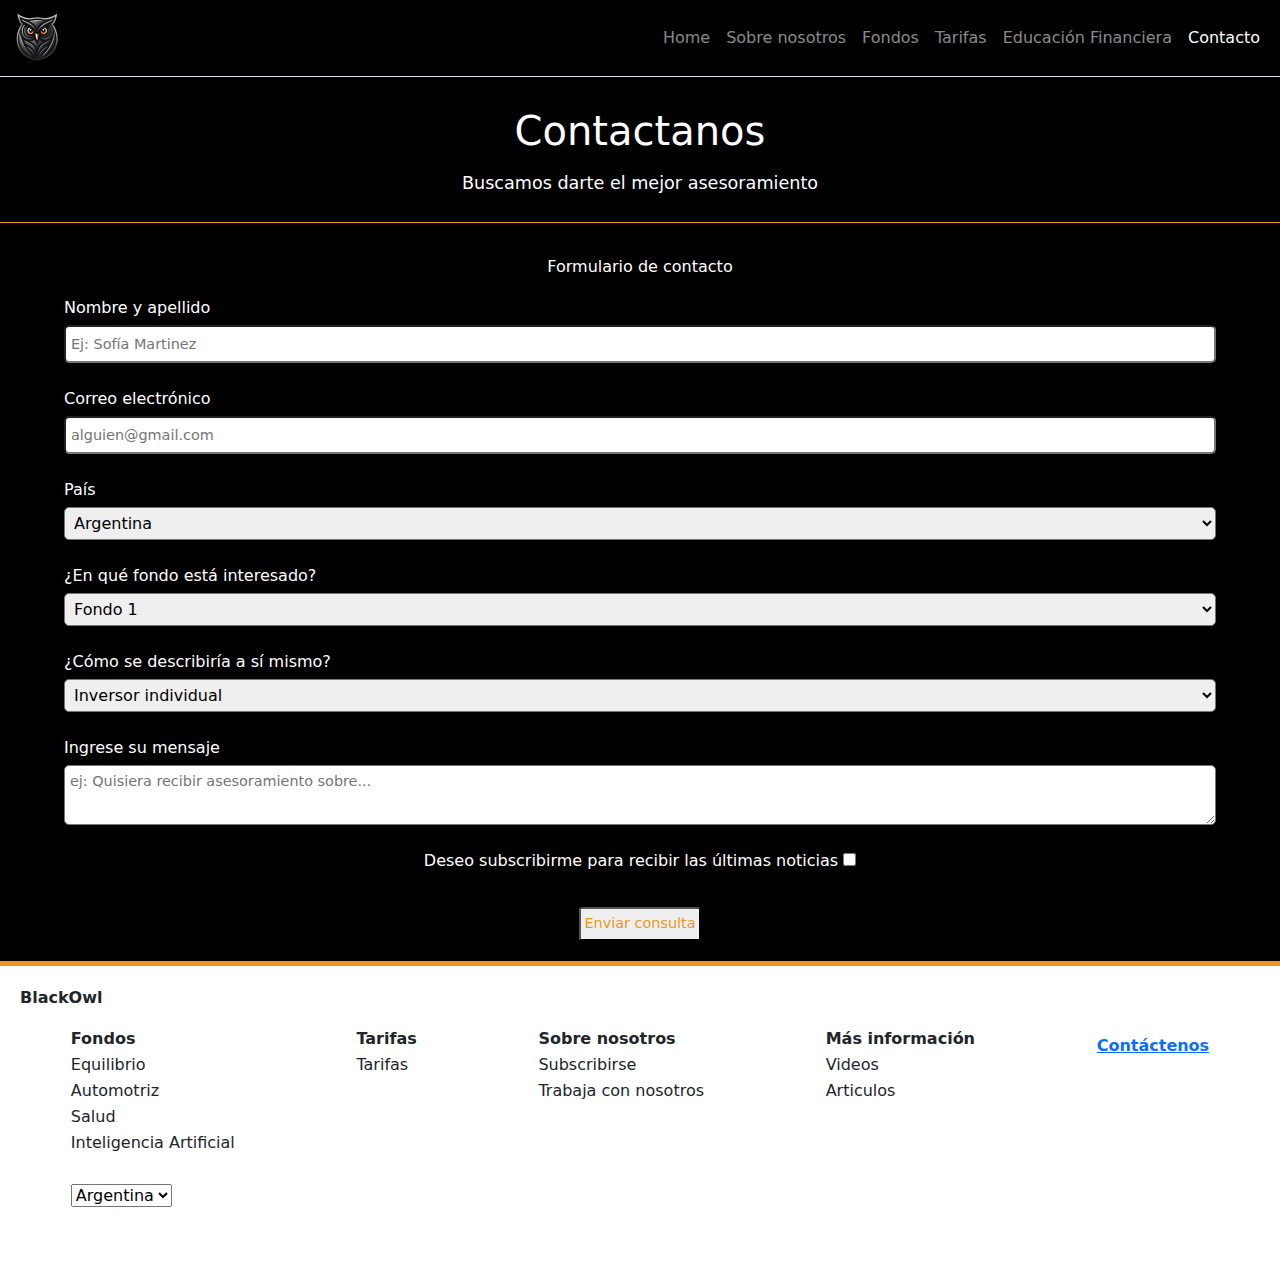
==== pages/contacto.html @ ba155df2 "arreglos en el footer" ====
<!DOCTYPE html>
<html lang="en">

<head>
    <meta charset="UTF-8">
    <meta name="viewport" content="width=device-width, initial-scale=1.0">
    <link href="https://cdn.jsdelivr.net/npm/bootstrap@5.3.3/dist/css/bootstrap.min.css" rel="stylesheet"
        integrity="sha384-QWTKZyjpPEjISv5WaRU9OFeRpok6YctnYmDr5pNlyT2bRjXh0JMhjY6hW+ALEwIH" crossorigin="anonymous">
    <link rel="stylesheet" href="../css/styles.css">
    <title>contacto</title>
</head>

<body>
    <header>
        <!-- <p>logo</p> 
        <nav>
            <ul>
                <li><a href="../index.html"class="navegador">Home </a> </li>
                <li><a href="./sobrenosotros.html"class="navegador">Sobre nosotros</a></li>
                <li><a href="./fondos.html"class="navegador">Fondos</a></li>
                <li><a href="./tarifas.html"class="navegador">Tarifas</a></li>
                <li><a href="./educacion.html"class="navegador">Educación financiera</a></li>
                <li><a href="./contacto.html"class="navegador">Contacto</a></li>
            </ul>
        </nav>-->
        <header class="navbar navbar-expand-lg navbar-dark border-bottom">
            <div class="container-fluid">
                <a class="navbar-brand" href="#">
                    <img src="../images/logo.png" alt="" class="w-50">
                </a>
                <button class="navbar-toggler" type="button" data-bs-toggle="collapse"
                    data-bs-target="#navbarNavAltMarkup" aria-controls="navbarNavAltMarkup" aria-expanded="false"
                    aria-label="Toggle navigation">
                    <span class="navbar-toggler-icon"></span>
                </button>
                <div class="collapse navbar-collapse justify-content-end" id="navbarNavAltMarkup">
                    <div class="navbar-nav">
                        <a class="nav-link" aria-current="page" href="../index.html">Home</a>
                        <a class="nav-link" href="./sobrenosotros.html">Sobre nosotros</a>
                        <a class="nav-link" href="./fondos.html">Fondos</a>
                        <a class="nav-link" href="./tarifas.html">Tarifas</a>
                        <a class="nav-link" href="./educacion.html">Educación Financiera</a>
                        <a class="nav-link active" href="./contacto.html">Contacto</a>
                    </div>
                </div>
            </div>
            </nav>
        </header>

        <main class="Home">
            <div class="tituloscontacto">
                <h1>Contactanos</h1>
                <h2>Buscamos darte el mejor asesoramiento</h2>
            </div>

            <br>

            <h4>Formulario de contacto</h4>
            <form action="" class="Contactanos">
                <div>
                    <label for="nombre">Nombre y apellido</label>
                    <input class="formulariocontacto" type="text" id="nombre" placeholder="Ej: Sofía Martinez">
                </div>
                <br>
                <div>
                    <label for="correo">Correo electrónico</label>
                    <input class="formulariocontacto" type="email" id="correo" placeholder="alguien@gmail.com">
                </div>
                <br>
                <div>
                    <label for="País">País</label>
                    <select class="formulariocontacto" name="" id="">
                        <option value="Argentina">Argentina</option>
                        <option value="Uruguay">Uruguay</option>
                        <option value="Perú">Perú</option>
                        <option value="Chile">Chile</option>
                        <option value="Brasil">Brasil</option>
                    </select>
                </div>
                <br>
                <div>
                    <label for="fondo">¿En qué fondo está interesado?</label>
                    <select class="formulariocontacto" name="" id="">
                        <option value="fondo1">Fondo 1</option>
                        <option value="fondo2">Fondo 2</option>
                        <option value="fondo3">Fondo 3</option>
                        <option value="fondo4">Fondo 4</option>
                    </select>
                </div>
                <br>
                <div>
                    <label for="descripcion">¿Cómo se describiría a sí mismo?</label>
                    <select class="formulariocontacto" name="" id="">
                        <option value="">Inversor individual</option>
                        <option value="">Inversor institucional</option>
                    </select>
                </div>
                <br>
                <div>
                    <label for="mensaje">Ingrese su mensaje</label>
                    <textarea class="formulariocontacto" name="" id=""
                        placeholder="ej: Quisiera recibir asesoramiento sobre..."></textarea>
                </div>
                <br>
                <div>
                    <label for="Subscribirse">Deseo subscribirme para recibir las últimas noticias</label>
                    <input type="checkbox" name="" id="">
                </div>
                <br>
                <div class="botoncontacto">
                    <button class="boton p-1">Enviar consulta</button>
                </div>
            </form>

        </main>

        <footer>

            <strong>BlackOwl</strong>

            <br>
            <br>

            <div class="footerdiv">
                <div class="fondosfooter">
                    <p><strong>Fondos</strong></p>
                    <p>Equilibrio</p>
                    <p>Automotriz</p>
                    <p>Salud</p>
                    <p>Inteligencia Artificial</p>
                </div>
                <br>

                <div class="tarifasfooter">
                    <p><strong>Tarifas</strong></p>
                    <p>Tarifas</p>
                </div>
                <br>

                <div class="aboutus">
                    <p><strong>Sobre nosotros</strong></p>
                    <p>Subscribirse</p>
                    <p>Trabaja con nosotros</p>
                </div>
                <br>

                <div class="info">
                    <p><strong>Más información</strong></p>
                    <p>Videos</p>
                    <p>Articulos</p>
                </div>

                <div class="contact">
                    <strong><a href="./contacto.html">Contáctenos</a></strong>
                </div>
                <br>

                <div class="paises">
                    <select name="paises" id="">
                        <option value="Argentina">Argentina</option>
                        <option value="Uruguay">Uruguay</option>
                        <option value="Perú">Perú</option>
                        <option value="Chile">Chile</option>
                        <option value="Brasil">Brasil</option>
                    </select>
                </div>

            </div>


        </footer>

        <script src="https://cdn.jsdelivr.net/npm/bootstrap@5.3.3/dist/js/bootstrap.bundle.min.js"
            integrity="sha384-YvpcrYf0tY3lHB60NNkmXc5s9fDVZLESaAA55NDzOxhy9GkcIdslK1eN7N6jIeHz"
            crossorigin="anonymous"></script>
</body>

</html>
---- css/styles.css ----
/* 
selector{
propiedad: valor;

}
*/
* {
    margin: 0;
    padding: 0;
    box-sizing: border-box;
}


.navbar {
    background-color: black;
}

main.Home {
    background-color: black;
    color: white;
}

.conteinerprincipal {
    display: flex;
    flex-direction: column-reverse;
    align-items: center;
}

.hometitulo {
    font-size: 3rem;
    text-align: center;
}

.conteinerprincipal .titulos h2 {
    font-size: 2rem;
    text-align: center;
}

.imagenprincipal {
    width: 100vw;
    height: 50vw;
    padding: 10px;
}

.textohome {

    display: flex;
    flex-direction: column;
    align-items: center;
    gap: 20px;
}

.invertir {
    width: 80%;
    height: 100%;
    padding: 40px;
    box-shadow: 0px 0px 10px gray;
    cursor: pointer;
    transition: all 0.3s ease-in-out;
}

.invertir:hover {
    transform: scale(1.1);
    box-shadow: 0px 0px 15px gray;
}

.textohome {
    display: flex;
    flex-direction: column;
    align-items: center;
    gap: 20px;
}

.textohome .invertir p {
    text-align: justify;
    font-size: 0.8rem;
}
h1{
    text-align: center;
    padding: 10px;
}

h2 {
    font-size: 0.8rem;
    text-align: center;
}


.equipohome {
    width: 100vw;
    padding: 20px;
}

.nosotrosHome {
    border-bottom: 1px solid #EC9720;
    padding: 20px;
    display: flex;
    flex-direction: column;
    align-items: center;
}

.nosotrosHome p {
    text-align: justify;
    font-size: 0.8rem;
    margin: 20px;
}

.boton {
    color: #EC9720;
    font-size: 0.8rem;
    border-radius: 5%;
}

.Home h3 {
    font-size: 1rem;
    text-align: center;
}

.img1 {
    width: 20vw;
    height: 15vw;
}

span {
    color: #EC9720;
}

.visionymision h3 {
    text-align: start;
    margin: 10px;
    padding: 5px;
}

.visionymision p {
    text-align: justify;
    margin: 15px;
    font-size: 0.8rem;
}

footer {
    padding: 20px;
    border-top: 5px solid #EC9720;
    text-align: center;
}

.footerdiv div p {
    line-height: 10px;
    text-align: center;
}

.quienessomos .imgteam {
    width: 100vw;
    height: 60vw;
}

.quienessomos p {
    padding: 20px;
    text-align: justify;
    font-size: 0.8rem;
}

section .quehacemos {
    display: flex;
    flex-direction: column;
    gap: 30px;
    margin: 20px;
}

section .quehacemos div {
    padding: 5px;
    display: flex;
    flex-direction: column;
    align-items: center;
    box-shadow: 0px 0px 10px gray;
    cursor: pointer;
    transition: all 0.3s ease-in-out;
}

section .quehacemos div:hover {
    transform: scale(1.1);
    box-shadow: 0px 0px 12px gray;
}

section .quehacemos p {
    font-size: 0.8rem;
    padding: 10px;
    text-align: justify;
}

.integrantesequipo {
    gap: 20px;
}

.integrantesequipo .equipo {
    width: 30vw;
    height: 30vw;
}

.integrantesequipo div {
    display: flex;
    flex-direction: column;
    align-items: center;
    padding: 20px;
    border-bottom: 0.5px solid #EC9720;
}

.integrantesequipo div p {
    font-size: 0.8rem;
    text-align: justify;
}

form{
    padding: 10px;
}

label{
    font-size: 0.8rem;
}
::placeholder{
    font-size: 0.8rem;
}
.formulariocontacto{
    display: flex;
    flex-direction: column;
    padding: 5px;
    border-radius: 5px;
    width: 90vw;
    margin-top: 5px;
}
.botoncontacto{
    display: flex;
    justify-content: center;
    padding: 10px;
}
h4{
    font-size: 0.9rem;
    margin: 10px;
}
.tituloscontacto{
    border-bottom:1px solid #EC9720;
    padding: 20px;
}


@media(min-width: 320px) {
    footer {
        padding: 20px;
        border-top: 5px solid #EC9720;
        text-align: start;
    }

    .footerdiv div p {
        line-height: 10px;
        text-align: start;
    }

    footer .footerdiv {
        display: grid;
        grid-template-areas: "fondos tarifas"
            "nosotros informacion"
            "contacto contacto"
            "paises paises";
        gap: 10px;
    }

    .fondosfooter {
        grid-area: fondos;
    }

    .tarifasfooter {
        grid-area: tarifas;
    }

    .aboutus {
        grid-area: nosotros;
    }

    .info {
        grid-area: informacion;
    }

    .contact {
        grid-area: contacto;
    }

    .paises {
        grid-area: paises;
    }
}

@media(min-width: 480px) {

    .hometitulo {
        font-size: 2.2rem;
        margin: 15px;
        text-align: left;
    }

    .conteinerprincipal .titulos h2 {
        font-size: 1.5rem;
        margin: 15px;
        text-align: left;
    }

    .imagenprincipal {
        width: 50vw;
        height: 25vw;
    }

    .conteinerprincipal {
        display: flex;
        flex-direction: row;
        justify-content: space-between;
    }

    .nosotrosHome {
        padding: 20px;
    }

    .equipohome {
        width: 100vw;
        height: 60vw;
    }

    .nosotrosHome p {
        text-align: justify;
        font-size: 0.8rem;
    }

    .boton {
        color: #EC9720;
        font-size: 0.8rem;
    }
    
    
    label{
        font-size: 0.9rem;
    }
    ::placeholder{
        font-size: 0.9rem;
    }
    
    h4{
        font-size: 1rem;
        margin: 10px;
    }
    .tituloscontacto h2{
        font-size: 1rem;
    }
}

@media(min-width:768px) {
    .hometitulo {
        font-size: 3rem;
        margin: 10px;
        text-align: left;
    }

    .conteinerprincipal .titulos h2 {
        font-size: 2rem;
        margin: 10px;
        text-align: left;
    }

    .imagenprincipal {
        width: 60vw;
        height: 30vw;
    }

    .conteinerprincipal {
        display: flex;
        flex-direction: row;
        justify-content: space-between;
    }

    .invertir {
        width: 40%;
        height: 100%;
        padding: 40px;
        box-shadow: 0px 0px 10px gray;
        cursor: pointer;
        transition: all 0.3s ease-in-out;
    }

    .invertir:hover {
        transform: scale(1.1);
        box-shadow: 0px 0px 15px gray;
    }

    .textohome {
        display: flex;
        flex-direction: row;
        justify-content: center;
        gap: 20px;
    }

    .Home h3 {
        font-size: 1rem;
        text-align: center;
    }

    .nosotrosHome {
        display: grid;
        grid-template-areas: "foto texto "
            "foto  texto "
            " foto  boton";
    }

    .equipohome {
        width: 45vw;
        height: 30vw;
        grid-area: foto;
    }

    .nosotrosHome p {
        text-align: justify;
        font-size: 1rem;
        grid-area: texto;
    }

    .boton {
        color: #EC9720;
        font-size: 1rem;
        grid-area: boton;
    }

    .visionymision {
        display: flex;
        gap: 10px;
        margin: 10px;
    }

    .visionymision h3 {
        text-align: start;
        margin: 10px;
        padding: 5px;
    }

    .visionymision p {
        text-align: justify;
        margin: 15px;
        font-size: 1rem;
    }
    
    footer {
        padding: 20px;
        border-top: 5px solid #EC9720;
        text-align: start;
    }

    .footerdiv div p {
        line-height: 10px;
        text-align: start;
    }

    footer .footerdiv {
        display: grid;
        grid-template-areas: "fondos tarifas nosotros"
            "informacion contacto paises";
        gap: 20px;
    }

    .fondosfooter {
        grid-area: fondos;
    }

    .tarifasfooter {
        grid-area: tarifas;
    }

    .aboutus {
        grid-area: nosotros;
    }

    .info {
        grid-area: informacion;
    }

    .contact {
        grid-area: contacto;
    }

    .paises {
        grid-area: paises;
    }

    .quienessomos p {
        padding: 20px;
        text-align: justify;
        font-size: 1rem;
    }

    section .quehacemos {
        display: flex;
        flex-direction: column;
        gap: 30px;
        margin: 60px;
    }

    section .quehacemos div {
        padding: 5px;
        display: flex;
        flex-direction: column;
        align-items: center;
        box-shadow: 0px 0px 10px gray;
        cursor: pointer;
        transition: all 0.3s ease-in-out;
    }

    section .quehacemos div:hover {
        transform: scale(1.1);
        box-shadow: 0px 0px 12px gray;
    }

    h2 {
        font-size: 1.2rem;
    }

    section .quehacemos p {
        font-size: 1rem;
        padding: 10px;
        text-align: justify;
    }

    .integrantesequipo {
        display: grid;
        grid-template-areas: "bloque1 bloque2"
            "bloque3 bloque4";
        gap: 20px;
    }

    .integrante1 {
        grid-area: bloque1;
    }

    .integrante2 {
        grid-area: bloque2;
    }

    .integrante3 {
        grid-area: bloque3;
    }

    .integrante4 {
        grid-area: bloque4;
    }

    .integrantesequipo .equipo {
        width: 15vw;
        height: 15vw;
    }

    .integrantesequipo div {
        display: flex;
        flex-direction: column;
        align-items: center;
        padding: 20px;
        border-bottom: 0.0px solid black;
    }

    .integrantesequipo div p {
        font-size: 1rem;
        text-align: justify;
    }

    
    label{
        font-size: 1rem;
    }
    h4{
        font-size:1rem;
        margin: 10px;
        text-align: center;
    }
    .tituloscontacto{
        border-bottom:1px solid #EC9720;
        padding: 20px;
    }
    .tituloscontacto h2{
        font-size: 1.1rem;
    }
    .Contactanos{
        display: flex;
        flex-direction: column;
        align-items: center;
    }
}

@media(min-width:1040px) {
    .hometitulo {
        font-size: 4.5rem;
        margin: 10px;
        text-align: left;
    }

    .conteinerprincipal .titulos h2 {
        font-size: 2.5rem;
        margin: 10px;
        text-align: left;
    }

    .imagenprincipal {
        width: 60vw;
        height: 35vw;
    }

    .conteinerprincipal {
        display: flex;
        flex-direction: row;
        justify-content: space-between;
    }

    .Home h3 {
        font-size: 1.3rem;
        text-align: center;
    }

    .textohome .invertir p {
        font-size: 1rem;
    }

    .nosotrosHome {
        display: grid;
        grid-template-areas: "foto texto "
            "foto  texto "
            " foto  boton";
    }

    .equipohome {
        width: 40vw;
        height: 28vw;
        grid-area: foto;
    }

    .nosotrosHome p {
        text-align: justify;
        font-size: 1rem;
        grid-area: texto;
    }

    .boton {
        color: #EC9720;
        font-size: 0.9rem;
        grid-area: boton;
    }

    .visionymision {
        display: flex;
        gap: 20x;
        margin: 10px;
    }

    .visionymision h3 {
        text-align: start;
        margin: 10px;
        padding: 5px;
    }

    .visionymision p {
        text-align: justify;
        margin: 15px;
        font-size: 1rem;
    }

    footer {
        padding: 20px;
        border-top: 5px solid #EC9720;
        text-align: start;
    }

    .footerdiv div p {
        line-height: 10px;
        text-align: start;
    }

    footer .footerdiv {
        display: grid;
        grid-template-areas: "fondos tarifas nosotros informacion contacto"
            "paises paises paises paises paises";
        justify-content: space-around;
    }

    .fondosfooter {
        grid-area: fondos;
    }

    .tarifasfooter {
        grid-area: tarifas;
    }

    .aboutus {
        grid-area: nosotros;
    }

    .info {
        grid-area: informacion;
    }

    .contact {
        grid-area: contacto;
    }

    .paises {
        grid-area: paises;
    }

    section .quehacemos {
        display: flex;
        flex-direction: row;
    }

    section .quehacemos div {
        padding: 30px;
        margin: 40px;
        box-shadow: 0px 0px 10px gray;
        cursor: pointer;
        transition: all 0.3s ease-in-out;
    }

    h2 {
        font-size: 1.5rem;
    }

    section .quehacemos div:hover {
        transform: scale(1.1);
        box-shadow: 0px 0px 12px gray;
    }

    section .quehacemos p {
        text-align: justify;
    }

    section .integrantesequipo {
        display: flex;
        justify-content: center;
    }

    section .integrantesequipo div {
        padding: 15px;
        display: flex;
        flex-direction: column;
        align-items: center;
    }

    .integrantesequipo .equipo {
        width: 10vw;
        height: 10vw;
    }

    section .integrantesequipo strong {
        padding: 20px;
        font-size: 0.7rem;
    }

    section .integrantesequipo p {
        text-align: justify;
        font-size: 0.8rem;
    }
    }

@media(min-width:1400px) {
    .hometitulo {
        font-size: 6rem;
        margin: 10px;
        text-align: left;
    }

    .conteinerprincipal .titulos h2 {
        font-size: 2.5rem;
        margin: 15px;
        text-align: left;
    }

    .imagenprincipal {
        width: 60vw;
        height: 35vw;
    }

    .conteinerprincipal {
        display: flex;
        flex-direction: row;
        justify-content: space-between;
    }

    .textohome .invertir p {
        font-size: 1.2rem;
    }

    .nosotrosHome {
        padding: 20px;
        display: grid;
        grid-template-areas: "foto texto "
            "foto  texto "
            " foto  boton";
    }

    strong span {
        font-size: 1.3rem;
    }

    .equipohome {
        width: 40vw;
        height: 25vw;
        grid-area: foto;
    }

    .nosotrosHome p {
        text-align: justify;
        font-size: 1.2rem;
        grid-area: texto;
    }

    .boton {
        color: #EC9720;
        font-size: 1.2rem;
        grid-area: boton;
    }

    .visionymision {
        display: flex;
        gap: 20x;
        margin: 10px;
    }

    .visionymision h3 {
        text-align: start;
        margin: 10px;
        padding: 5px;
    }

    .visionymision p {
        text-align: justify;
        margin: 15px;
        font-size: 1.2rem;
    }
}

.slider {
    height: 75vw;
    height: auto;
    margin: auto;
    overflow: hidden;
}

.imagenesfondos {
    display: flex;
    justify-content: center;
    gap: 20px;
    padding: 50px;
    animation: scroll 5s linear infinite;
}

@keyframes scroll {
    0% {

        transform: translateX(0);
    }

    100% {

        transform: translateX(-250px);
    }
}


em {
    font-size: 150px;
}




section .informacion {
    padding: 50px;
    gap: 10px;
    display: flex;
    justify-content: center;


}

section .informacion div {
    flex-direction: column;
    align-items: center;
    border-bottom: 1px solid gray;
    border-right: 1px solid gray;
    border-left: 1px solid gray;
    cursor: pointer;
    transition: all 0.3s ease-in-out;
}

section .informacion div:hover {
    transform: scale(1.1);
}

section .informacion div p {
    padding: 20px;
    text-align: center;
}

.video {
    padding: 50px;
    cursor: pointer;
    transition: all 0.3s ease-in-out;
}

.video:hover {
    transform: scale(1.1);

}
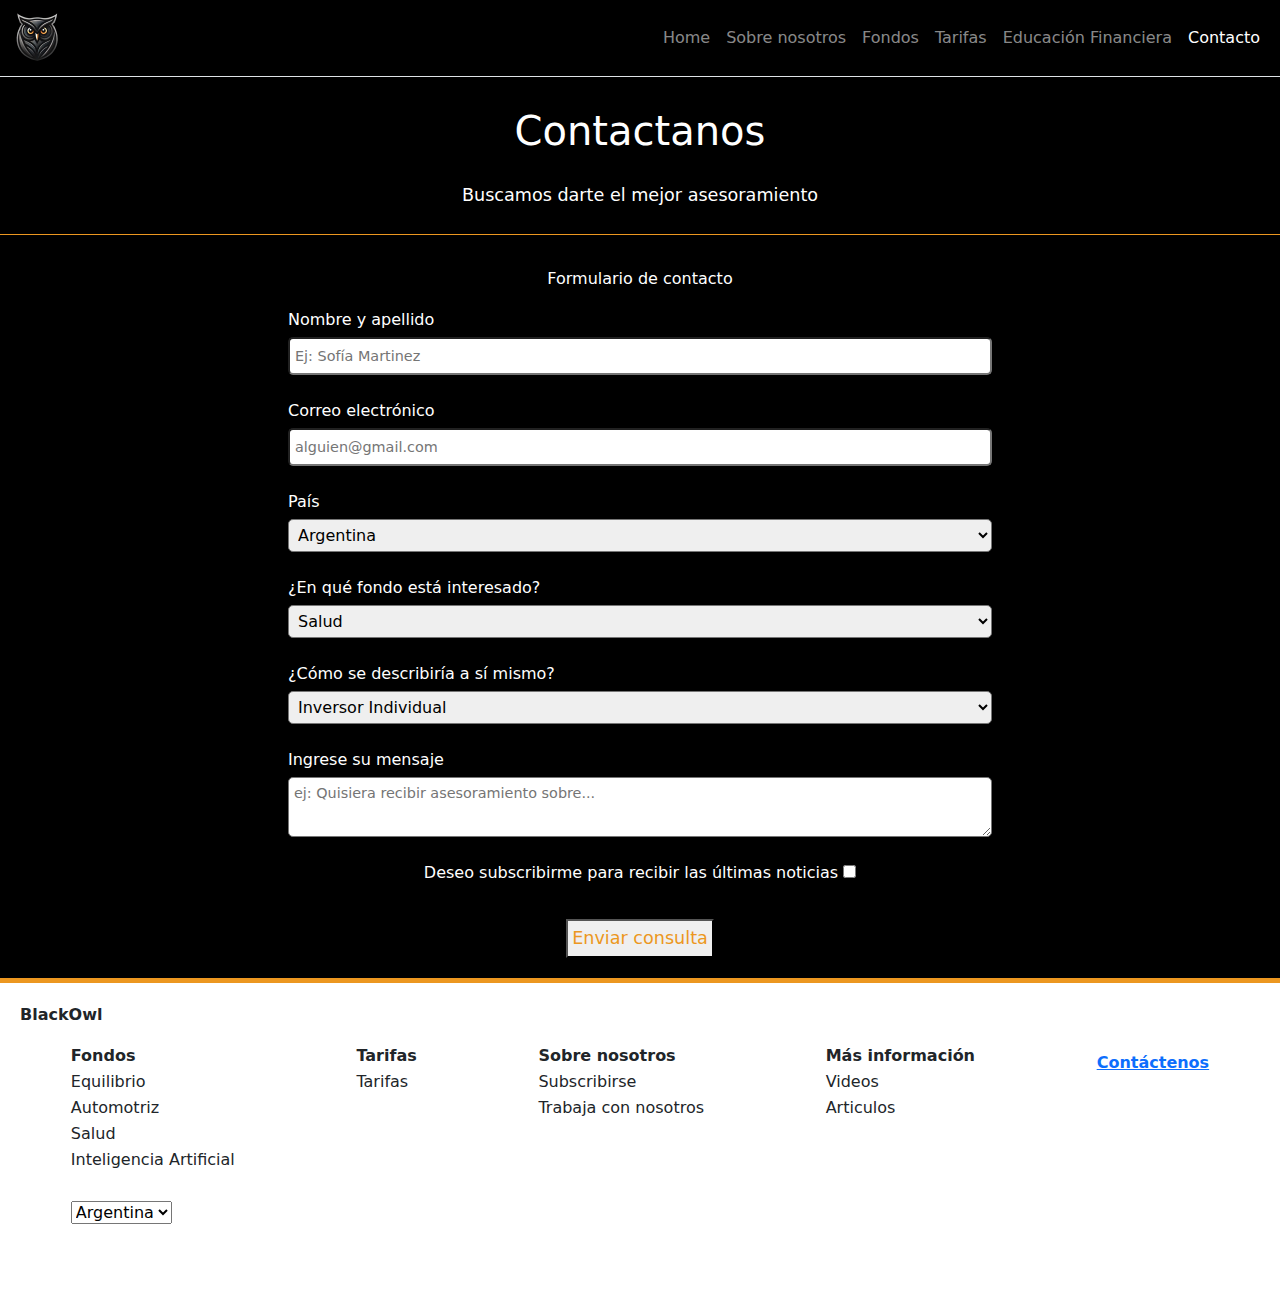
==== commit e9af335b: "Modificaciones en el diseño de la página" ====
--- a/pages/contacto.html
+++ b/pages/contacto.html
@@ -81,18 +81,18 @@
                 <div>
                     <label for="fondo">¿En qué fondo está interesado?</label>
                     <select class="formulariocontacto" name="" id="">
-                        <option value="fondo1">Fondo 1</option>
-                        <option value="fondo2">Fondo 2</option>
-                        <option value="fondo3">Fondo 3</option>
-                        <option value="fondo4">Fondo 4</option>
+                        <option value="fondo1">Salud</option>
+                        <option value="fondo2">Equilibrio</option>
+                        <option value="fondo3">Automotriz</option>
+                        <option value="fondo4">Inteligencia Artificial</option>
                     </select>
                 </div>
                 <br>
                 <div>
                     <label for="descripcion">¿Cómo se describiría a sí mismo?</label>
                     <select class="formulariocontacto" name="" id="">
-                        <option value="">Inversor individual</option>
-                        <option value="">Inversor institucional</option>
+                        <option value="">Inversor Individual</option>
+                        <option value="">Inversor Institucional</option>
                     </select>
                 </div>
                 <br>
--- a/css/styles.css
+++ b/css/styles.css
@@ -75,7 +75,8 @@
     text-align: justify;
     font-size: 0.8rem;
 }
-h1{
+
+h1 {
     text-align: center;
     padding: 10px;
 }
@@ -85,14 +86,14 @@
     text-align: center;
 }
 
-
-.equipohome {
-    width: 100vw;
-    padding: 20px;
-}
-
 .nosotrosHome {
-    border-bottom: 1px solid #EC9720;
+    background: linear-gradient(rgba(16, 16, 16, 0.853), rgba(27, 27, 27, 0.8)), url(../images/business-hands-joined-together-teamwork.jpg);
+    background-repeat: no-repeat;
+    background-position: center center;
+    background-size: cover;
+    display: grid;
+    place-items: center;
+    height: 99vw;
     padding: 20px;
     display: flex;
     flex-direction: column;
@@ -103,12 +104,14 @@
     text-align: justify;
     font-size: 0.8rem;
     margin: 20px;
+    text-align: justify;
+    background: rgba(5, 7, 12, 0.4);
+    padding: 20px;
 }
 
 .boton {
     color: #EC9720;
     font-size: 0.8rem;
-    border-radius: 5%;
 }
 
 .Home h3 {
@@ -148,6 +151,15 @@
     text-align: center;
 }
 
+.accordion {
+    --bs-accordion-btn-bg: white;
+    --bs-accordion-active-bg: #f4b65e;
+    --bs-accordion-border-radius: none;
+}
+
+
+
+
 .quienessomos .imgteam {
     width: 100vw;
     height: 60vw;
@@ -158,16 +170,15 @@
     text-align: justify;
     font-size: 0.8rem;
 }
-
-section .quehacemos {
+.quehacemos {
     display: flex;
     flex-direction: column;
     gap: 30px;
     margin: 20px;
 }
 
-section .quehacemos div {
-    padding: 5px;
+.quehacemos div {
+    padding: 20px;
     display: flex;
     flex-direction: column;
     align-items: center;
@@ -176,14 +187,14 @@
     transition: all 0.3s ease-in-out;
 }
 
-section .quehacemos div:hover {
+.quehacemos div:hover {
     transform: scale(1.1);
     box-shadow: 0px 0px 12px gray;
 }
 
-section .quehacemos p {
+.quehacemos p {
     font-size: 0.8rem;
-    padding: 10px;
+    padding: 5px;
     text-align: justify;
 }
 
@@ -203,23 +214,28 @@
     padding: 20px;
     border-bottom: 0.5px solid #EC9720;
 }
+.integrantesequipo strong{
+    padding: 10px;
+}
 
 .integrantesequipo div p {
     font-size: 0.8rem;
     text-align: justify;
 }
 
-form{
+form {
     padding: 10px;
 }
 
-label{
+label {
     font-size: 0.8rem;
 }
-::placeholder{
+
+::placeholder {
     font-size: 0.8rem;
 }
-.formulariocontacto{
+
+.formulariocontacto {
     display: flex;
     flex-direction: column;
     padding: 5px;
@@ -227,18 +243,114 @@
     width: 90vw;
     margin-top: 5px;
 }
-.botoncontacto{
+
+.formulariocontacto {
+    width: 70vw;
+
+}
+
+.Contactanos {
+    display: flex;
+    flex-direction: column;
+    align-items: center;
+}
+
+.botoncontacto {
     display: flex;
     justify-content: center;
     padding: 10px;
 }
-h4{
+
+h4 {
     font-size: 0.9rem;
     margin: 10px;
-}
-.tituloscontacto{
-    border-bottom:1px solid #EC9720;
+    text-align: center;
+}
+
+.tituloscontacto {
+    border-bottom: 1px solid #EC9720;
     padding: 20px;
+}
+
+.articuloseducativos {
+    display: flex;
+    flex-direction: column;
+    align-items: center;
+    padding: 20px;
+    gap: 20px;
+}
+
+.card {
+    width: 80vw;
+    height: 85vw;
+    background-color: black;
+    box-shadow: 0px 0px 10px gray;
+}
+
+.card h5 {
+    font-size: 0.8rem;
+}
+
+.card a {
+    font-size: 0.8rem;
+}
+
+.articuloseducativos img {
+    width: 50vw;
+    height: 60vw;
+    padding: 20px;
+    margin-left: 50px;
+}
+
+iframe {
+    width: 80vw;
+    height: 70vw;
+    margin-left: 30px;
+    padding-top: 30px;
+    padding-bottom: 30px;
+}
+
+.titulostarifas p {
+    text-align: justify;
+    margin: 20px;
+    display: flex;
+    flex-direction: column;
+    align-items: center;
+    font-size: 0.8rem;
+}
+
+.categorias h5 {
+    text-align: center;
+    font-size: 1rem;
+    padding: 20px;
+    border: 1px solid black;
+    box-shadow: 0px 0px 10px gray;
+}
+
+.categorias p {
+    text-align: justify;
+    padding: 30px;
+}
+
+div em {
+    font-size: 6rem;
+    display: grid;
+    place-items: center;
+
+}
+
+.asesoramiento a {
+    display: flex;
+    justify-content: center;
+
+}
+
+
+
+.acordionpreguntas {
+    display: flex;
+    flex-direction: column;
+    align-items: center;
 }
 
 
@@ -286,7 +398,116 @@
     .paises {
         grid-area: paises;
     }
-}
+
+    .nosotrosHome {
+        background: linear-gradient(rgba(16, 16, 16, 0.853), rgba(27, 27, 27, 0.8)), url(../images/business-hands-joined-together-teamwork.jpg);
+        background-repeat: no-repeat;
+        background-position: center center;
+        background-size: cover;
+        display: grid;
+        place-items: center;
+        height: 80vw;
+        padding: 20px;
+        display: flex;
+        flex-direction: column;
+        align-items: center;
+    }
+
+    .nosotrosHome p {
+        text-align: justify;
+        font-size: 0.8rem;
+        margin: 20px;
+        text-align: justify;
+        background: rgba(5, 7, 12, 0.4);
+        padding: 20px;
+    }
+    .quehacemos p {
+        font-size: 0.9rem;
+        padding: 5px;
+        text-align: justify;
+    }
+
+    .titulostarifas p {
+        text-align: justify;
+        padding: 20px;
+        display: flex;
+        flex-direction: column;
+        align-items: center;
+        font-size: 0.9rem;
+    }
+
+    .categorias h5 {
+        text-align: center;
+        font-size: 1rem;
+        padding: 20px;
+        border: 1px solid black;
+        box-shadow: 0px 0px 10px gray;
+    }
+
+    .categorias p {
+        text-align: justify;
+        padding: 40px;
+        font-size: 0.9rem;
+    }
+
+    .asesoramiento a {
+        display: flex;
+        justify-content: center;
+
+    }
+
+    .accordion {
+        width: 90vw;
+    }
+    #accordionNosotros{
+        width: 100vw;
+    }
+
+    .acordionpreguntas {
+        display: flex;
+        flex-direction: column;
+        align-items: center;
+    }
+
+
+}
+
+@media(min-width:350px) {
+    .nosotrosHome {
+        background: linear-gradient(rgba(16, 16, 16, 0.853), rgba(27, 27, 27, 0.8)), url(../images/business-hands-joined-together-teamwork.jpg);
+        background-repeat: no-repeat;
+        background-position: center center;
+        background-size: cover;
+        display: grid;
+        place-items: center;
+        height: 65vw;
+        padding: 20px;
+        display: flex;
+        flex-direction: column;
+        align-items: center;
+    }
+
+}
+
+@media(min-width:400px) {
+    .nosotrosHome {
+        background: linear-gradient(rgba(16, 16, 16, 0.853), rgba(27, 27, 27, 0.8)), url(../images/business-hands-joined-together-teamwork.jpg);
+        background-repeat: no-repeat;
+        background-position: center center;
+        background-size: cover;
+        display: grid;
+        place-items: center;
+        height: 50vw;
+        padding: 20px;
+        display: flex;
+        flex-direction: column;
+        align-items: center;
+    }
+
+
+
+}
+
 
 @media(min-width: 480px) {
 
@@ -331,21 +552,149 @@
         color: #EC9720;
         font-size: 0.8rem;
     }
-    
-    
-    label{
+
+
+    label {
         font-size: 0.9rem;
     }
-    ::placeholder{
+
+    ::placeholder {
         font-size: 0.9rem;
     }
-    
-    h4{
+
+    h4 {
         font-size: 1rem;
         margin: 10px;
     }
-    .tituloscontacto h2{
-        font-size: 1rem;
+
+    .tituloscontacto h2 {
+        font-size: 1rem;
+    }
+
+    .Contactanos {
+        display: flex;
+        flex-direction: column;
+        align-items: center;
+    }
+
+    .formulariocontacto {
+        width: 60vw;
+
+    }
+
+    .nosotrosHome {
+        background: linear-gradient(rgba(16, 16, 16, 0.853), rgba(27, 27, 27, 0.8)), url(../images/business-hands-joined-together-teamwork.jpg);
+        background-repeat: no-repeat;
+        background-position: center center;
+        background-size: cover;
+        display: grid;
+        place-items: center;
+        height: 45vw;
+        padding: 20px;
+        display: flex;
+        flex-direction: column;
+        align-items: center;
+    }
+
+    .nosotrosHome p {
+        text-align: justify;
+        font-size: 0.9rem;
+        margin: 20px;
+        text-align: justify;
+        background: rgba(5, 7, 12, 0.4);
+        padding: 20px;
+    }
+
+    .boton {
+        color: #EC9720;
+        font-size: 0.9rem;
+    }
+
+    .articuloseducativos {
+        display: flex;
+        flex-direction: column;
+        align-items: center;
+        padding: 20px;
+        gap: 20px;
+    }
+
+    h2 {
+        font-size: 1.1rem;
+    }
+
+    .card {
+        width: 65vw;
+        height: 75vw;
+    }
+
+    .card h5 {
+        font-size: 0.9rem;
+    }
+
+    .card a {
+        font-size: 0.9rem;
+    }
+
+    .articuloseducativos img {
+        width: 50vw;
+        height: 60vw;
+        padding: 20px;
+        margin-left: 50px;
+    }
+
+    iframe {
+        width: 80vw;
+        height: 70vw;
+        margin-left: 45px;
+    }
+    .quehacemos p {
+        font-size: 1rem;
+        padding: 5px;
+        text-align: justify;
+    }
+
+    .titulostarifas p {
+        text-align: justify;
+        display: flex;
+        flex-direction: column;
+        align-items: center;
+        font-size: 1rem;
+    }
+
+    .categorias h5 {
+        text-align: center;
+        font-size: 1.1rem;
+        padding: 20px;
+        border: 1px solid black;
+        box-shadow: 0px 0px 10px gray;
+    }
+
+    .categorias p {
+        text-align: justify;
+        padding: 40px;
+        font-size: 1rem;
+    }
+
+    div em {
+        font-size: 7rem;
+        display: grid;
+        place-items: center;
+    }
+
+    .asesoramiento a {
+        display: flex;
+        justify-content: center;
+
+    }
+
+    .accordion {
+        width: 70vw;
+    }
+
+    .acordionpreguntas {
+        display: flex;
+        flex-direction: column;
+        align-items: center;
     }
 }
 
@@ -399,30 +748,6 @@
         text-align: center;
     }
 
-    .nosotrosHome {
-        display: grid;
-        grid-template-areas: "foto texto "
-            "foto  texto "
-            " foto  boton";
-    }
-
-    .equipohome {
-        width: 45vw;
-        height: 30vw;
-        grid-area: foto;
-    }
-
-    .nosotrosHome p {
-        text-align: justify;
-        font-size: 1rem;
-        grid-area: texto;
-    }
-
-    .boton {
-        color: #EC9720;
-        font-size: 1rem;
-        grid-area: boton;
-    }
 
     .visionymision {
         display: flex;
@@ -441,7 +766,7 @@
         margin: 15px;
         font-size: 1rem;
     }
-    
+
     footer {
         padding: 20px;
         border-top: 5px solid #EC9720;
@@ -490,14 +815,14 @@
         font-size: 1rem;
     }
 
-    section .quehacemos {
+    .quehacemos {
         display: flex;
         flex-direction: column;
         gap: 30px;
         margin: 60px;
     }
 
-    section .quehacemos div {
+    .quehacemos div {
         padding: 5px;
         display: flex;
         flex-direction: column;
@@ -507,7 +832,7 @@
         transition: all 0.3s ease-in-out;
     }
 
-    section .quehacemos div:hover {
+    .quehacemos div:hover {
         transform: scale(1.1);
         box-shadow: 0px 0px 12px gray;
     }
@@ -516,7 +841,7 @@
         font-size: 1.2rem;
     }
 
-    section .quehacemos p {
+    .quehacemos p {
         font-size: 1rem;
         padding: 10px;
         text-align: justify;
@@ -563,23 +888,156 @@
         text-align: justify;
     }
 
-    
-    label{
-        font-size: 1rem;
-    }
-    h4{
-        font-size:1rem;
+
+    label {
+        font-size: 1rem;
+    }
+
+    h4 {
+        font-size: 1rem;
         margin: 10px;
         text-align: center;
     }
-    .tituloscontacto{
-        border-bottom:1px solid #EC9720;
-        padding: 20px;
-    }
-    .tituloscontacto h2{
+
+    .tituloscontacto {
+        border-bottom: 1px solid #EC9720;
+        padding: 20px;
+    }
+
+    .tituloscontacto h2 {
         font-size: 1.1rem;
     }
-    .Contactanos{
+
+    .formulariocontacto {
+        width: 55vw;
+
+    }
+
+    .Contactanos {
+        display: flex;
+        flex-direction: column;
+        align-items: center;
+    }
+
+    .nosotrosHome {
+        background: linear-gradient(rgba(16, 16, 16, 0.853), rgba(27, 27, 27, 0.8)), url(../images/business-hands-joined-together-teamwork.jpg);
+        background-repeat: no-repeat;
+        background-position: center center;
+        background-size: cover;
+        height: 40vw;
+        display: flex;
+        flex-direction: column;
+        justify-content: center;
+    }
+
+    .nosotrosHome p {
+        text-align: justify;
+        font-size: 1rem;
+        margin-top: 100px;
+        margin-left: 50px;
+        margin-right: 50px;
+        text-align: justify;
+        background: rgba(5, 7, 12, 0.4);
+        padding: 20px;
+
+    }
+
+    .boton {
+        color: #EC9720;
+        font-size: 1.1rem;
+
+    }
+
+    .articuloseducativos {
+
+        display: grid;
+        place-items: center;
+        grid-template-areas: "articulo1 articulo2"
+            "articulo3 articulo4";
+    }
+
+    h2 {
+        font-size: 1.1rem;
+    }
+
+    .card {
+        width: 40vw;
+        height: 42vw;
+    }
+
+    .card h5 {
+        font-size: 0.9rem;
+    }
+
+    .card a {
+        font-size: 0.9rem;
+    }
+
+    .articuloseducativos img {
+        width: 30vw;
+        height: 30vw;
+        padding: 10px;
+    }
+
+    iframe {
+        width: 60vw;
+        height: 40vw;
+        margin-left: 40px;
+    }
+
+    .titulostarifas p {
+        text-align: justify;
+        margin: 20px;
+        display: flex;
+        flex-direction: column;
+        align-items: center;
+        font-size: 1rem;
+    }
+
+    .categorias h5 {
+        text-align: center;
+        font-size: 1.1rem;
+        padding: 20px;
+        border: 1px solid black;
+        box-shadow: 0px 0px 10px gray;
+    }
+
+    div em {
+        font-size: 11rem;
+        padding: 40px;
+    }
+
+    .cartera {
+        display: flex;
+        align-items: center
+    }
+
+
+    .mantenimiento {
+        display: flex;
+        flex-direction: row-reverse;
+        align-items: center;
+    }
+
+    .categorias p {
+        font-size: 1rem;
+        text-align: justify;
+    
+    }
+
+    
+
+    .asesoramiento a {
+        display: flex;
+        justify-content: center;
+
+    }
+
+    .accordion {
+        width: 70vw;
+    }
+
+    .acordionpreguntas {
         display: flex;
         flex-direction: column;
         align-items: center;
@@ -619,33 +1077,11 @@
         font-size: 1rem;
     }
 
-    .nosotrosHome {
-        display: grid;
-        grid-template-areas: "foto texto "
-            "foto  texto "
-            " foto  boton";
-    }
-
-    .equipohome {
-        width: 40vw;
-        height: 28vw;
-        grid-area: foto;
-    }
-
-    .nosotrosHome p {
-        text-align: justify;
-        font-size: 1rem;
-        grid-area: texto;
-    }
-
-    .boton {
-        color: #EC9720;
-        font-size: 0.9rem;
-        grid-area: boton;
-    }
 
     .visionymision {
-        display: flex;
+        height: 20vw;
+        display: flex;
+        align-items: center;
         gap: 20x;
         margin: 10px;
     }
@@ -704,12 +1140,12 @@
         grid-area: paises;
     }
 
-    section .quehacemos {
+    .quehacemos {
         display: flex;
         flex-direction: row;
     }
 
-    section .quehacemos div {
+    .quehacemos div {
         padding: 30px;
         margin: 40px;
         box-shadow: 0px 0px 10px gray;
@@ -721,21 +1157,21 @@
         font-size: 1.5rem;
     }
 
-    section .quehacemos div:hover {
+    .quehacemos div:hover {
         transform: scale(1.1);
         box-shadow: 0px 0px 12px gray;
     }
-
-    section .quehacemos p {
-        text-align: justify;
-    }
-
-    section .integrantesequipo {
+    .quehacemos p {
+        text-align: justify;
+        font-size: 1.1rem;
+    }
+
+    .integrantesequipo {
         display: flex;
         justify-content: center;
     }
 
-    section .integrantesequipo div {
+    .integrantesequipo div {
         padding: 15px;
         display: flex;
         flex-direction: column;
@@ -747,16 +1183,137 @@
         height: 10vw;
     }
 
-    section .integrantesequipo strong {
-        padding: 20px;
-        font-size: 0.7rem;
-    }
-
-    section .integrantesequipo p {
+    .integrantesequipo strong {
+        padding: 20px;
+        font-size: 0.9rem;
+    }
+
+    .integrantesequipo p {
         text-align: justify;
         font-size: 0.8rem;
     }
-    }
+
+    .nosotrosHome {
+        background: linear-gradient(rgba(44, 42, 42, 0.853), rgba(27, 27, 27, 0.8)), url(../images/business-hands-joined-together-teamwork.jpg);
+        background-repeat: no-repeat;
+        background-position: center center;
+        background-size: cover;
+        height: 35vw;
+        display: flex;
+        flex-direction: column;
+        justify-content: center;
+    }
+
+    .nosotrosHome p {
+        text-align: justify;
+        font-size: 1.1rem;
+        margin-top: 100px;
+        margin-left: 200px;
+        margin-right: 200px;
+        text-align: justify;
+        background: rgba(5, 7, 12, 0.4);
+        padding: 20px;
+
+    }
+
+    .boton {
+        color: #EC9720;
+        font-size: 1.1rem;
+
+    }
+
+    .articuloseducativos {
+        margin-top: 40px;
+        display: flex;
+        flex-direction: row;
+    }
+
+    h2 {
+        margin-top: 20px;
+        font-size: 1.2rem;
+    }
+
+    .card {
+        height: 30vw;
+    }
+
+    .card h5 {
+        font-size: 0.8rem;
+    }
+
+    .card a {
+        font-size: 0.8rem;
+    }
+
+    .articuloseducativos img {
+        width: 18vw;
+        height: 20vw;
+        padding: 10px;
+    }
+
+    iframe {
+        width: 40vw;
+        height: 30vw;
+        margin-left: 40px;
+    }
+
+    .titulostarifas p {
+        text-align: justify;
+        margin: 20px;
+        display: flex;
+        flex-direction: column;
+        align-items: center;
+        font-size: 1.1rem;
+    }
+
+    .categorias h5 {
+        text-align: center;
+        font-size: 1.2rem;
+        padding: 20px;
+        border: 1px solid black;
+        box-shadow: 0px 0px 10px gray;
+    }
+
+    div em {
+        font-size: 12rem;
+        padding: 70px;
+
+    }
+
+    .cartera {
+        display: flex;
+        align-items: center
+    }
+
+    .categorias p {
+        font-size: 1.1rem;
+        text-align: justify;
+    }
+
+    .mantenimiento {
+        display: flex;
+        flex-direction: row-reverse;
+        align-items: center;
+    }
+
+
+    .asesoramiento a {
+        display: flex;
+        justify-content: center;
+
+    }
+
+    .accordion {
+        width: 60vw;
+    }
+
+    .acordionpreguntas {
+        display: flex;
+        flex-direction: column;
+        align-items: center;
+    }
+}
+
 
 @media(min-width:1400px) {
     .hometitulo {
@@ -786,36 +1343,6 @@
         font-size: 1.2rem;
     }
 
-    .nosotrosHome {
-        padding: 20px;
-        display: grid;
-        grid-template-areas: "foto texto "
-            "foto  texto "
-            " foto  boton";
-    }
-
-    strong span {
-        font-size: 1.3rem;
-    }
-
-    .equipohome {
-        width: 40vw;
-        height: 25vw;
-        grid-area: foto;
-    }
-
-    .nosotrosHome p {
-        text-align: justify;
-        font-size: 1.2rem;
-        grid-area: texto;
-    }
-
-    .boton {
-        color: #EC9720;
-        font-size: 1.2rem;
-        grid-area: boton;
-    }
-
     .visionymision {
         display: flex;
         gap: 20x;
@@ -832,6 +1359,139 @@
         text-align: justify;
         margin: 15px;
         font-size: 1.2rem;
+    }
+
+    .nosotrosHome {
+        background: linear-gradient(rgba(16, 16, 16, 0.853), rgba(27, 27, 27, 0.8)), url(../images/business-hands-joined-together-teamwork.jpg);
+        background-repeat: no-repeat;
+        background-position: center center;
+        background-size: cover;
+        height: 30vw;
+        display: flex;
+        flex-direction: column;
+        justify-content: center;
+    }
+
+    .nosotrosHome p {
+        text-align: justify;
+        font-size: 1.2rem;
+        margin-top: 200px;
+        margin-left: 300px;
+        margin-right: 300px;
+        margin-bottom: 50px;
+        text-align: justify;
+        background: rgba(5, 7, 12, 0.4);
+        padding: 20px;
+
+    }
+    .quehacemos p {
+        font-size: 1.1rem;
+        padding: 5px;
+        text-align: justify;
+    }
+
+    .boton {
+        color: #EC9720;
+        font-size: 1.2rem;
+
+    }
+
+    .articuloseducativos {
+        margin-top: 40px;
+        display: flex;
+        flex-direction: row;
+    }
+
+    h2 {
+        margin-top: 20px;
+        font-size: 1.2rem;
+    }
+
+    .card {
+        width: 35vw;
+        height: 25vw;
+    }
+
+    .card h5 {
+        font-size: 1rem;
+    }
+
+    .card a {
+        font-size: 1rem;
+    }
+
+    .articuloseducativos img {
+        width: 20vw;
+        height: 20vw;
+        padding: 10px;
+    }
+
+    iframe {
+        width: 40vw;
+        height: 25vw;
+        margin-left: 30px;
+    }
+
+    .titulostarifas p {
+        text-align: justify;
+        margin: 20px;
+        display: flex;
+        flex-direction: column;
+        align-items: center;
+        font-size: 1.2rem;
+    }
+
+    .categorias h5 {
+        text-align: center;
+        font-size: 1.2rem;
+        padding: 20px;
+        border: 1px solid black;
+        box-shadow: 0px 0px 10px gray;
+    }
+
+    div em {
+        font-size: 15rem;
+        padding: 70px;
+
+    }
+
+    .cartera {
+        display: flex;
+        align-items: center
+    }
+
+
+    .categorias p {
+        font-size: 1.2rem;
+        text-align: justify;
+    }
+
+    .mantenimiento {
+        display: flex;
+        flex-direction: row-reverse;
+        align-items: center;
+    }
+
+    .asesoramiento p {
+        text-align: justify;
+        padding: 30px;
+        font-size: 1.2rem;
+    }
+
+    .asesoramiento a {
+        display: flex;
+        justify-content: center;
+
+    }
+
+    .accordion {
+        width: 60vw;
+    }
+
+    .acordionpreguntas {
+        display: flex;
+        flex-direction: column;
+        align-items: center;
     }
 }
 
@@ -863,12 +1523,9 @@
 }
 
 
-em {
-    font-size: 150px;
-}
-
-
-
+
+
+/* 
 
 section .informacion {
     padding: 50px;
@@ -907,4 +1564,4 @@
 .video:hover {
     transform: scale(1.1);
 
-}+} */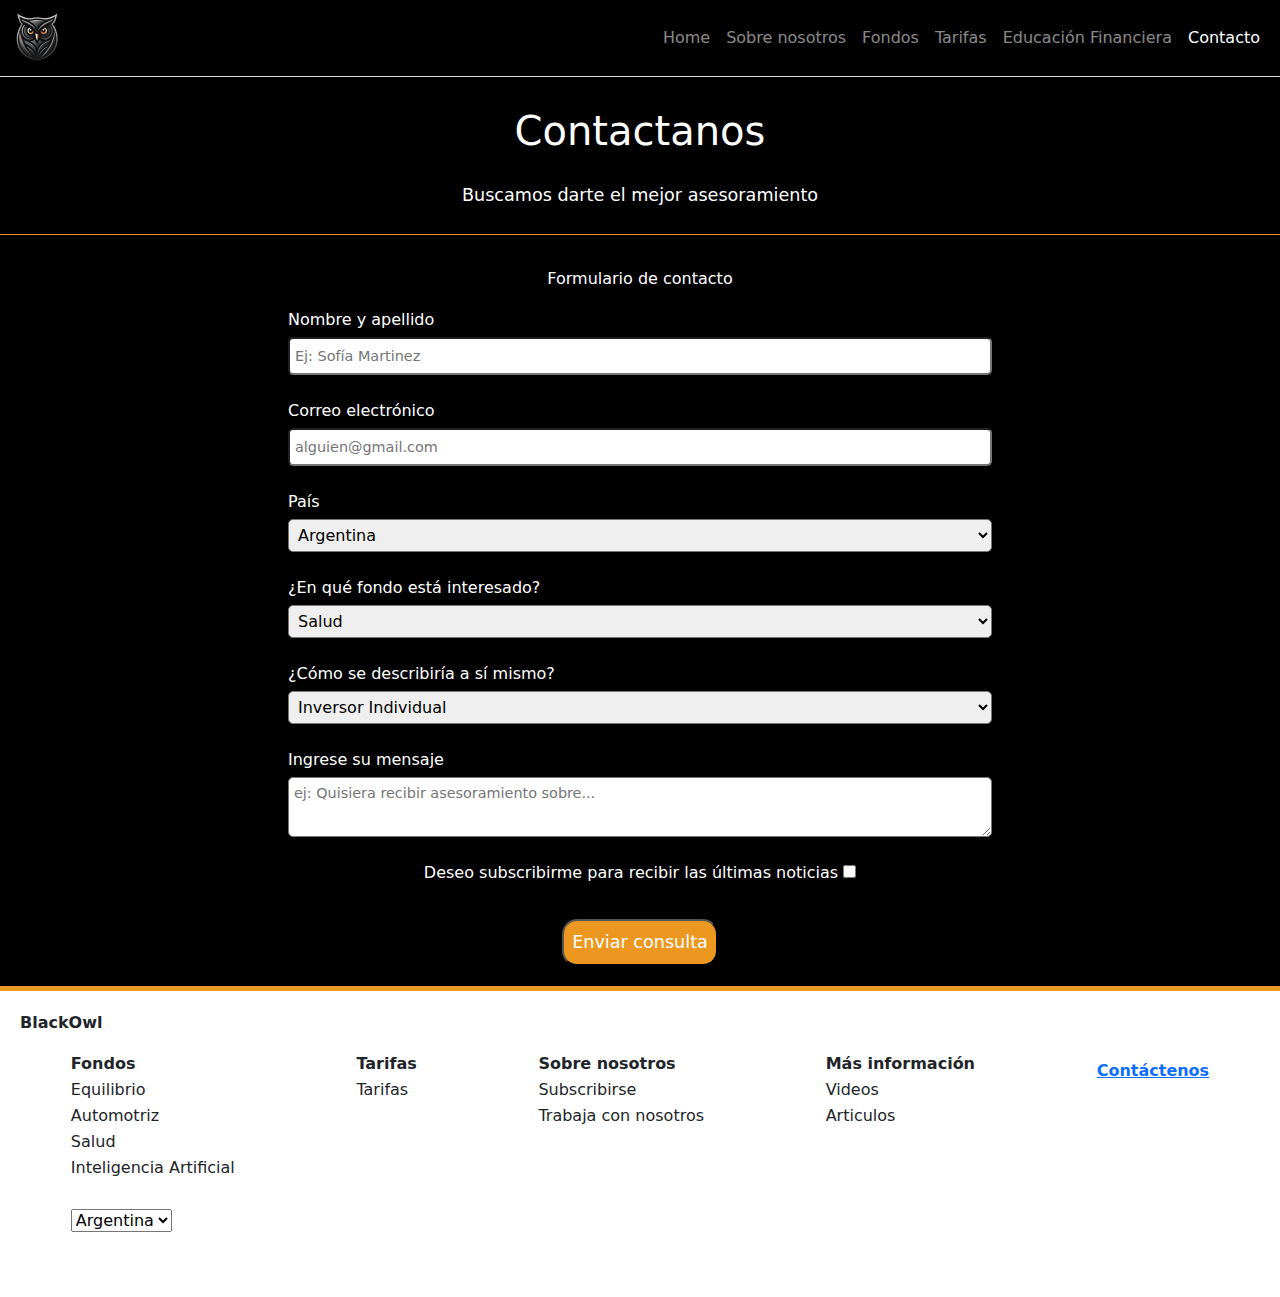
==== commit fbdb402a: "Modificaciones varias" ====
--- a/pages/contacto.html
+++ b/pages/contacto.html
@@ -108,7 +108,7 @@
                 </div>
                 <br>
                 <div class="botoncontacto">
-                    <button class="boton p-1">Enviar consulta</button>
+                    <button class="boton p-2 text-white">Enviar consulta</button>
                 </div>
             </form>
 
--- a/css/styles.css
+++ b/css/styles.css
@@ -110,8 +110,9 @@
 }
 
 .boton {
-    color: #EC9720;
+    background-color: #EC9720;
     font-size: 0.8rem;
+    border-radius: 15px;
 }
 
 .Home h3 {
@@ -120,6 +121,7 @@
 }
 
 .img1 {
+    opacity: 0.4;
     width: 20vw;
     height: 15vw;
 }
@@ -140,6 +142,35 @@
     font-size: 0.8rem;
 }
 
+.slider {
+    height: 75vw;
+    height: auto;
+    margin: auto;
+    overflow: hidden;
+}
+
+.imagenesfondos {
+
+    display: flex;
+    justify-content: center;
+    gap: 20px;
+    padding: 50px;
+    animation: scroll 5s linear infinite;
+}
+
+@keyframes scroll {
+    0% {
+
+        transform: translateX(0);
+    }
+
+    100% {
+
+        transform: translateX(-250px);
+    }
+}
+
+
 footer {
     padding: 20px;
     border-top: 5px solid #EC9720;
@@ -153,28 +184,27 @@
 
 .accordion {
     --bs-accordion-btn-bg: white;
-    --bs-accordion-active-bg: #f4b65e;
+    --bs-accordion-active-bg: #EC9720;
     --bs-accordion-border-radius: none;
-}
-
-
-
-
-.quienessomos .imgteam {
+    --bs-accordion-border-width: 0.1px;
+    --bs-accordion-border-color: gray;
+}
+
+.imgteam img {
     width: 100vw;
-    height: 60vw;
-}
-
-.quienessomos p {
-    padding: 20px;
-    text-align: justify;
-    font-size: 0.8rem;
-}
+}
+
 .quehacemos {
     display: flex;
     flex-direction: column;
+    padding: 30px;
     gap: 30px;
     margin: 20px;
+}
+
+.imagenquehacemos {
+    width: 60vw;
+    height: 30vw;
 }
 
 .quehacemos div {
@@ -214,7 +244,8 @@
     padding: 20px;
     border-bottom: 0.5px solid #EC9720;
 }
-.integrantesequipo strong{
+
+.integrantesequipo strong {
     padding: 10px;
 }
 
@@ -280,6 +311,11 @@
     gap: 20px;
 }
 
+.titulospaginas p {
+    padding: 40px;
+    text-align: justify;
+}
+
 .card {
     width: 80vw;
     height: 85vw;
@@ -345,12 +381,61 @@
 
 }
 
-
-
 .acordionpreguntas {
     display: flex;
     flex-direction: column;
     align-items: center;
+}
+
+.titulofondos {
+    padding: 20px;
+    font-size: 1rem;
+}
+
+.fondosHome div {
+    display: flex;
+    flex-direction: column;
+    align-items: center;
+    justify-content: center;
+    width: 40vw;
+    height: 60vw;
+    border: 1px solid #EC9720;
+
+
+}
+
+.fondosHome {
+    display: grid;
+    grid-template-areas: "fondo1 fondo2" "fondo3 fondo4";
+    place-items: center;
+    gap: 20px;
+}
+
+.fondo1 {
+    grid-area: fondo1;
+}
+
+.fondo2 {
+    grid-area: fondo2;
+}
+
+.fondo3 {
+    grid-area: fondo3;
+}
+
+.fondo4 {
+    grid-area: fondo4;
+}
+
+
+.imagenesfondos2 {
+    height: 20vw;
+    width: 20vw;
+    padding-top: 10px;
+}
+
+.fondosHome h3 {
+    font-size: 0.8rem;
 }
 
 
@@ -421,6 +506,7 @@
         background: rgba(5, 7, 12, 0.4);
         padding: 20px;
     }
+
     .quehacemos p {
         font-size: 0.9rem;
         padding: 5px;
@@ -459,7 +545,8 @@
     .accordion {
         width: 90vw;
     }
-    #accordionNosotros{
+
+    #accordionNosotros {
         width: 100vw;
     }
 
@@ -647,6 +734,7 @@
         height: 70vw;
         margin-left: 45px;
     }
+
     .quehacemos p {
         font-size: 1rem;
         padding: 5px;
@@ -822,6 +910,13 @@
         margin: 60px;
     }
 
+    .imagenquehacemos {
+        width: 50vw;
+        height: 20vw;
+        padding-top: 15px;
+    }
+
+
     .quehacemos div {
         padding: 5px;
         display: flex;
@@ -956,6 +1051,12 @@
             "articulo3 articulo4";
     }
 
+    .titulospaginas p {
+        padding: 40px;
+        text-align: justify;
+        font-size: 1rem;
+    }
+
     h2 {
         font-size: 1.1rem;
     }
@@ -1012,7 +1113,6 @@
         align-items: center
     }
 
-
     .mantenimiento {
         display: flex;
         flex-direction: row-reverse;
@@ -1022,15 +1122,12 @@
     .categorias p {
         font-size: 1rem;
         text-align: justify;
-    
-    }
-
-    
+
+    }
 
     .asesoramiento a {
         display: flex;
         justify-content: center;
-
     }
 
     .accordion {
@@ -1042,6 +1139,58 @@
         flex-direction: column;
         align-items: center;
     }
+
+    .titulofondos {
+        padding: 30px;
+        font-size: 1rem;
+    }
+
+    .fondosHome div {
+        display: flex;
+        flex-direction: column;
+        align-items: center;
+        justify-content: center;
+        width: 40vw;
+        height: 50vw;
+        border: 1px solid #EC9720;
+
+
+    }
+
+    .fondosHome {
+        display: grid;
+        grid-template-areas: "fondo1 fondo2" "fondo3 fondo4";
+        place-items: center;
+        gap: 20px;
+    }
+
+    .fondo1 {
+        grid-area: fondo1;
+    }
+
+    .fondo2 {
+        grid-area: fondo2;
+    }
+
+    .fondo3 {
+        grid-area: fondo3;
+    }
+
+    .fondo4 {
+        grid-area: fondo4;
+    }
+
+
+    .imagenesfondos2 {
+        height: 20vw;
+        width: 20vw;
+        padding-top: 10px;
+    }
+
+    .fondosHome h3 {
+        font-size: 1rem;
+    }
+
 }
 
 @media(min-width:1040px) {
@@ -1143,6 +1292,12 @@
     .quehacemos {
         display: flex;
         flex-direction: row;
+    }
+
+    .imagenquehacemos {
+        width: 20vw;
+        height: 15vw;
+        padding-top: 10px;
     }
 
     .quehacemos div {
@@ -1161,6 +1316,7 @@
         transform: scale(1.1);
         box-shadow: 0px 0px 12px gray;
     }
+
     .quehacemos p {
         text-align: justify;
         font-size: 1.1rem;
@@ -1228,6 +1384,13 @@
         flex-direction: row;
     }
 
+    .titulospaginas p {
+        padding-left: 60px;
+        padding-right: 60px;
+        text-align: justify;
+        font-size: 1.1rem;
+    }
+
     h2 {
         margin-top: 20px;
         font-size: 1.2rem;
@@ -1304,13 +1467,48 @@
     }
 
     .accordion {
-        width: 60vw;
+        width: 45vw;
+        --bs-accordion-border-width: 0px;
     }
 
     .acordionpreguntas {
-        display: flex;
-        flex-direction: column;
-        align-items: center;
+        display: grid;
+        grid-template-areas: "pregunta1 pregunta2" "pregunta3 pregunta4" "pregunta5 pregunta6";
+        place-items: center;
+    }
+
+    .titulofondos {
+        padding: 30px;
+        font-size: 1.2rem;
+    }
+
+    .fondosHome div {
+        display: flex;
+        flex-direction: column;
+        align-items: center;
+        justify-content: center;
+        width: 20vw;
+        height: 30vw;
+        border: 1px solid #EC9720;
+
+
+    }
+
+    .fondosHome {
+        display: flex;
+        justify-content: center;
+    }
+
+
+
+    .imagenesfondos2 {
+        height: 10vw;
+        width: 10vw;
+        padding-top: 10px;
+    }
+
+    .fondosHome h3 {
+        font-size: 1rem;
     }
 }
 
@@ -1318,14 +1516,10 @@
 @media(min-width:1400px) {
     .hometitulo {
         font-size: 6rem;
-        margin: 10px;
-        text-align: left;
-    }
-
-    .conteinerprincipal .titulos h2 {
+    }
+
+    .titulos h2 {
         font-size: 2.5rem;
-        margin: 15px;
-        text-align: left;
     }
 
     .imagenprincipal {
@@ -1384,6 +1578,7 @@
         padding: 20px;
 
     }
+
     .quehacemos p {
         font-size: 1.1rem;
         padding: 5px;
@@ -1400,6 +1595,13 @@
         margin-top: 40px;
         display: flex;
         flex-direction: row;
+    }
+
+    .titulospaginas p {
+        padding-left: 70px;
+        padding-right: 70px;
+        text-align: justify;
+        font-size: 1.2rem;
     }
 
     h2 {
@@ -1485,42 +1687,49 @@
     }
 
     .accordion {
-        width: 60vw;
+        width: 45vw;
+        --bs-accordion-border-width: 0px;
     }
 
     .acordionpreguntas {
-        display: flex;
-        flex-direction: column;
-        align-items: center;
-    }
-}
-
-.slider {
-    height: 75vw;
-    height: auto;
-    margin: auto;
-    overflow: hidden;
-}
-
-.imagenesfondos {
-    display: flex;
-    justify-content: center;
-    gap: 20px;
-    padding: 50px;
-    animation: scroll 5s linear infinite;
-}
-
-@keyframes scroll {
-    0% {
-
-        transform: translateX(0);
-    }
-
-    100% {
-
-        transform: translateX(-250px);
-    }
-}
+        display: grid;
+        grid-template-areas: "pregunta1 pregunta2" "pregunta3 pregunta4" "pregunta5 pregunta6";
+        place-items: center;
+    }
+    
+    .titulofondos {
+        padding: 30px;
+        font-size: 1.2rem;
+    }
+
+    .fondosHome div {
+        display: flex;
+        flex-direction: column;
+        align-items: center;
+        justify-content: center;
+        width: 20vw;
+        height: 30vw;
+        border: 1px solid #EC9720;
+
+
+    }
+
+    .fondosHome {
+        display: flex;
+        justify-content: center;
+    }
+    .imagenesfondos2 {
+        height: 10vw;
+        width: 10vw;
+        padding-top: 10px;
+    }
+
+    .fondosHome h3 {
+        font-size: 1rem;
+    }
+}
+
+
 
 
 
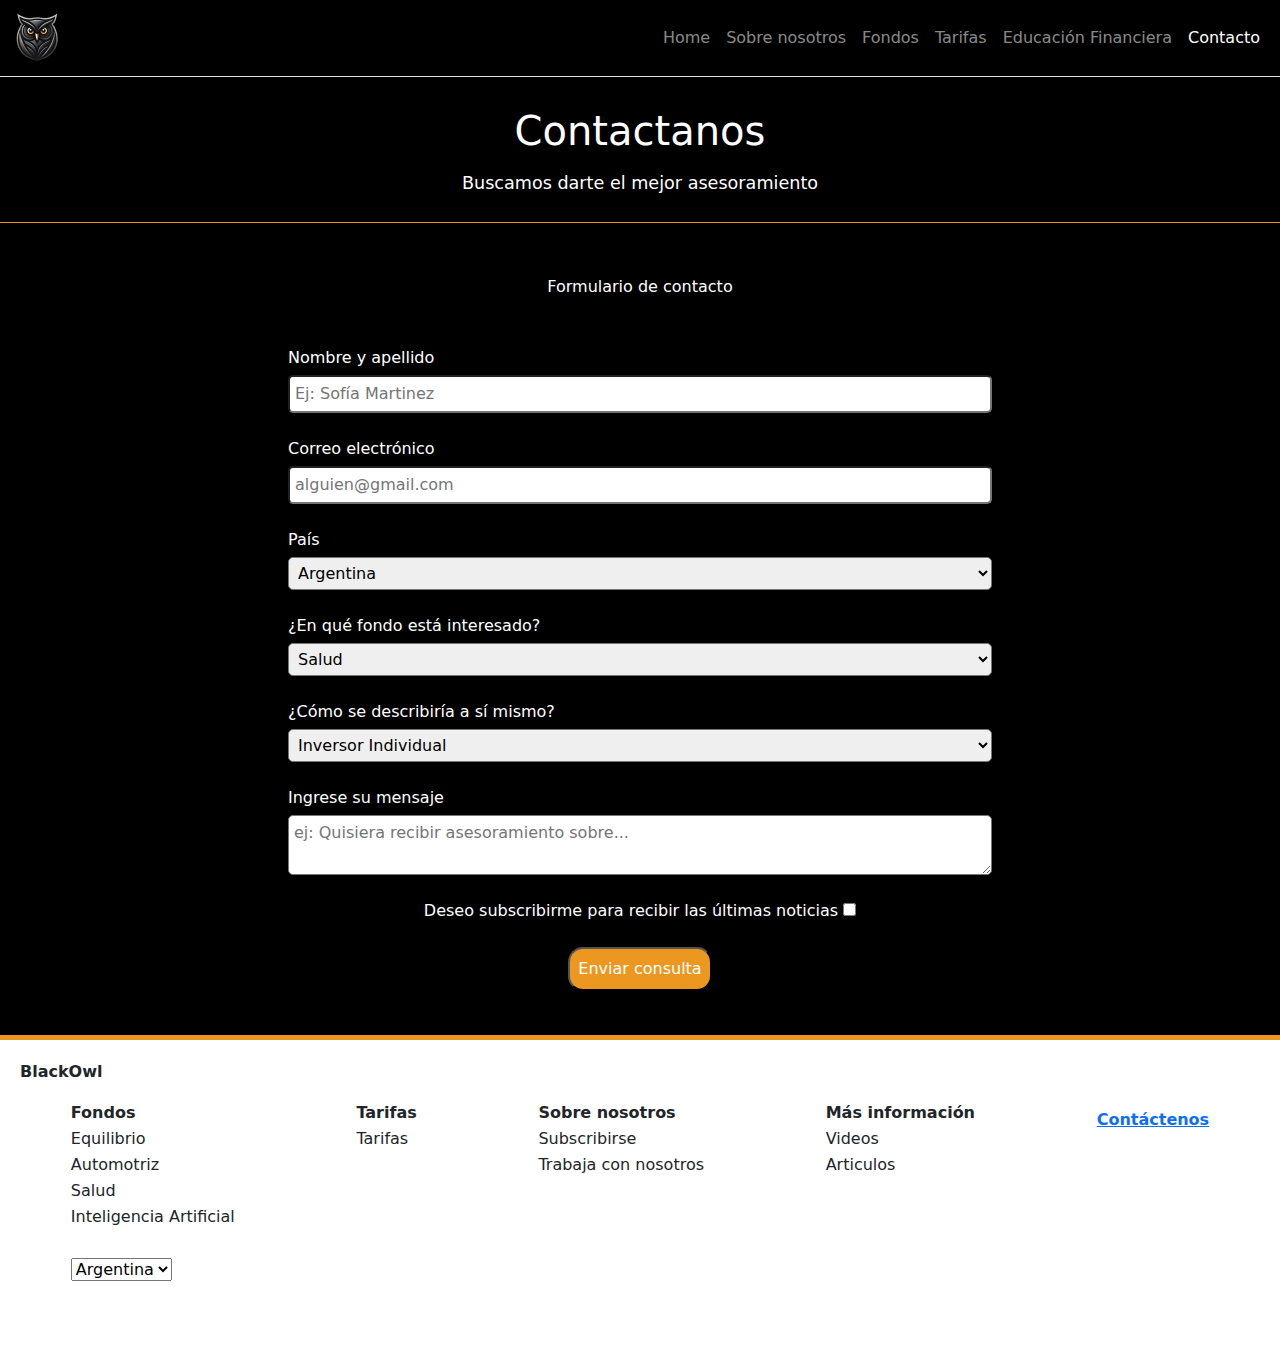
==== commit ce8a8a4c: "Css pasado a Sass" ====
--- a/pages/contacto.html
+++ b/pages/contacto.html
@@ -111,8 +111,10 @@
                     <button class="boton p-2 text-white">Enviar consulta</button>
                 </div>
             </form>
+            <br>
 
         </main>
+
 
         <footer>
 
--- a/css/styles.css
+++ b/css/styles.css
@@ -1,1776 +1,1431 @@
-/* 
-selector{
-propiedad: valor;
-
-}
-*/
 * {
-    margin: 0;
-    padding: 0;
-    box-sizing: border-box;
-}
-
+  margin: 0;
+  padding: 0;
+  box-sizing: border-box;
+}
+
+span {
+  color: #EC9720;
+}
+
+main.Home {
+  background-color: black;
+  color: white;
+}
+
+.accordion {
+  --bs-accordion-btn-bg: white;
+  --bs-accordion-active-bg: #EC9720;
+  --bs-accordion-border-radius: none;
+  --bs-accordion-border-width: none;
+  --bs-accordion-border-color: gray;
+}
+
+footer {
+  padding: 20px;
+  border-top: 5px solid #EC9720;
+  text-align: center;
+}
+footer .footerdiv div p {
+  line-height: 10px;
+  text-align: center;
+}
+@media (min-width: 320px) {
+  footer {
+    padding: 20px;
+    border-top: 5px solid #EC9720;
+    text-align: start;
+  }
+  footer .footerdiv {
+    display: grid;
+    grid-template-areas: "fondos tarifas" "nosotros informacion" "contacto contacto" "paises paises";
+    gap: 10px;
+  }
+  footer .footerdiv div p {
+    line-height: 10px;
+    text-align: start;
+  }
+  footer .footerdiv .fondosfooter {
+    grid-area: fondos;
+  }
+  footer .footerdiv .tarifasfooter {
+    grid-area: tarifas;
+  }
+  footer .footerdiv .aboutus {
+    grid-area: nosotros;
+  }
+  footer .footerdiv .info {
+    grid-area: informacion;
+  }
+  footer .footerdiv .contact {
+    grid-area: contacto;
+  }
+  footer .footerdiv .paises {
+    grid-area: paises;
+  }
+}
+@media (min-width: 768px) {
+  footer {
+    padding: 20px;
+    border-top: 5px solid #EC9720;
+    text-align: start;
+  }
+  footer .footerdiv {
+    display: grid;
+    grid-template-areas: "fondos tarifas nosotros" "informacion contacto paises";
+    gap: 20px;
+  }
+  footer .footerdiv div p {
+    line-height: 10px;
+    text-align: start;
+  }
+  footer .footerdiv .fondosfooter {
+    grid-area: fondos;
+  }
+  footer .footerdiv .tarifasfooter {
+    grid-area: tarifas;
+  }
+  footer .footerdiv .aboutus {
+    grid-area: nosotros;
+  }
+  footer .footerdiv .info {
+    grid-area: informacion;
+  }
+  footer .footerdiv .contact {
+    grid-area: contacto;
+  }
+  footer .footerdiv .paises {
+    grid-area: paises;
+  }
+}
+@media (min-width: 1040px) {
+  footer {
+    padding: 20px;
+    border-top: 5px solid #EC9720;
+    text-align: start;
+  }
+  footer .footerdiv {
+    display: grid;
+    grid-template-areas: "fondos tarifas nosotros informacion contacto" "paises paises paises paises paises";
+    justify-content: space-around;
+  }
+  footer .footerdiv div p {
+    line-height: 10px;
+    text-align: start;
+  }
+  footer .footerdiv .fondosfooter {
+    grid-area: fondos;
+  }
+  footer .footerdiv .tarifasfooter {
+    grid-area: tarifas;
+  }
+  footer .footerdiv .aboutus {
+    grid-area: nosotros;
+  }
+  footer .footerdiv .info {
+    grid-area: informacion;
+  }
+  footer .footerdiv .contact {
+    grid-area: contacto;
+  }
+  footer .footerdiv .paises {
+    grid-area: paises;
+  }
+}
 
 .navbar {
-    background-color: black;
-}
-
-main.Home {
-    background-color: black;
-    color: white;
+  background-color: black;
 }
 
 .conteinerprincipal {
-    display: flex;
-    flex-direction: column-reverse;
-    align-items: center;
-}
-
-.hometitulo {
+  display: flex;
+  flex-direction: column-reverse;
+  align-items: center;
+}
+.conteinerprincipal .titulos .hometitulo {
+  font-size: 3rem;
+  text-align: center;
+}
+.conteinerprincipal .titulos h2 {
+  font-size: 2rem;
+  text-align: center;
+}
+.conteinerprincipal .imagenprincipal {
+  width: 100vw;
+  height: 50vw;
+  padding: 10px;
+}
+@media (min-width: 480px) {
+  .conteinerprincipal {
+    display: flex;
+    flex-direction: row;
+    justify-content: space-between;
+  }
+  .conteinerprincipal .titulos .hometitulo {
+    font-size: 2.2rem;
+    margin: 15px;
+    text-align: left;
+  }
+  .conteinerprincipal .titulos h2 {
+    font-size: 1.5rem;
+    margin: 15px;
+    text-align: left;
+  }
+  .conteinerprincipal .imagenprincipal {
+    width: 50vw;
+    height: 25vw;
+  }
+}
+@media (min-width: 768px) {
+  .conteinerprincipal {
+    display: flex;
+    flex-direction: row;
+    justify-content: space-between;
+  }
+  .conteinerprincipal .titulos .hometitulo {
     font-size: 3rem;
-    text-align: center;
-}
-
-.conteinerprincipal .titulos h2 {
-    font-size: 2rem;
-    text-align: center;
-}
-
-.imagenprincipal {
-    width: 100vw;
-    height: 50vw;
-    padding: 10px;
+    margin: 20px;
+    text-align: left;
+  }
+  .conteinerprincipal .titulos h2 {
+    font-size: 1.8rem;
+    margin: 20px;
+    text-align: left;
+  }
+  .conteinerprincipal .imagenprincipal {
+    width: 60vw;
+    height: 30vw;
+  }
+}
+@media (min-width: 1040px) {
+  .conteinerprincipal {
+    display: flex;
+    flex-direction: row;
+    justify-content: space-between;
+  }
+  .conteinerprincipal .titulos .hometitulo {
+    font-size: 4rem;
+    margin: 30px;
+    text-align: left;
+  }
+  .conteinerprincipal .titulos h2 {
+    font-size: 2.5rem;
+    margin: 30px;
+    text-align: left;
+  }
+  .conteinerprincipal .imagenprincipal {
+    width: 60vw;
+    height: 35vw;
+  }
+}
+@media (min-width: 1400px) {
+  .conteinerprincipal {
+    display: flex;
+    flex-direction: row;
+    justify-content: space-between;
+  }
+  .conteinerprincipal .titulos .hometitulo {
+    font-size: 5rem;
+  }
+  .conteinerprincipal .titulos h2 {
+    font-size: 2.5rem;
+    margin: 35px;
+  }
+  .conteinerprincipal .imagenprincipal {
+    width: 60vw;
+    height: 35vw;
+  }
 }
 
 .textohome {
-
-    display: flex;
-    flex-direction: column;
-    align-items: center;
-    gap: 20px;
-}
-
-.invertir {
-    width: 80%;
+  display: flex;
+  flex-direction: column;
+  align-items: center;
+  gap: 20px;
+}
+.textohome .invertir {
+  width: 80%;
+  height: 100%;
+  padding: 40px;
+  box-shadow: 0px 0px 10px gray;
+  cursor: pointer;
+  transition: all 0.3s ease-in-out;
+}
+.textohome .invertir:hover {
+  transform: scale(1.1);
+  box-shadow: 0px 0px 15px gray;
+}
+.textohome .invertir h3 {
+  font-size: 1rem;
+  text-align: center;
+}
+.textohome .invertir p {
+  text-align: justify;
+  font-size: 0.8rem;
+}
+@media (min-width: 768px) {
+  .textohome {
+    display: flex;
+    flex-direction: row;
+    justify-content: center;
+    gap: 40px;
+  }
+  .textohome .invertir {
+    width: 40%;
     height: 100%;
     padding: 40px;
     box-shadow: 0px 0px 10px gray;
     cursor: pointer;
-    transition: all 0.3s ease-in-out;
-}
-
-.invertir:hover {
+    transition: transform box-shadow 0.3s ease-in-out;
+  }
+  .textohome .invertir:hover {
     transform: scale(1.1);
     box-shadow: 0px 0px 15px gray;
-}
-
-.textohome {
-    display: flex;
-    flex-direction: column;
-    align-items: center;
-    gap: 20px;
-}
-
-.textohome .invertir p {
-    text-align: justify;
-    font-size: 0.8rem;
-}
-
-h1 {
+  }
+  .textohome .invertir h3 {
+    font-size: 1.1rem;
+  }
+  .textohome .invertir p {
+    font-size: 1rem;
+  }
+}
+@media (min-width: 1040px) {
+  .textohome .invertir p {
+    font-size: 1.1rem;
+  }
+  .textohome .invertir h3 {
+    font-size: 1.3rem;
     text-align: center;
-    padding: 10px;
-}
-
-h2 {
-    font-size: 0.8rem;
-    text-align: center;
+  }
+}
+@media (min-width: 1400px) {
+  .textohome .invertir p {
+    font-size: 1.2rem;
+  }
 }
 
 .nosotrosHome {
+  background: linear-gradient(rgba(16, 16, 16, 0.853), rgba(27, 27, 27, 0.8)), url(../images/business-hands-joined-together-teamwork.jpg);
+  background-repeat: no-repeat;
+  background-position: center center;
+  background-size: cover;
+  display: grid;
+  place-items: center;
+  height: 99vw;
+  padding: 20px;
+  display: flex;
+  flex-direction: column;
+  align-items: center;
+}
+.nosotrosHome p {
+  text-align: justify;
+  font-size: 0.8rem;
+  margin: 20px;
+  text-align: justify;
+  background: rgba(5, 7, 12, 0.4);
+  padding: 20px;
+}
+.nosotrosHome .boton {
+  background-color: #EC9720;
+  font-size: 0.8rem;
+  border-radius: 15px;
+}
+@media (min-width: 320px) {
+  .nosotrosHome {
     background: linear-gradient(rgba(16, 16, 16, 0.853), rgba(27, 27, 27, 0.8)), url(../images/business-hands-joined-together-teamwork.jpg);
     background-repeat: no-repeat;
     background-position: center center;
     background-size: cover;
     display: grid;
     place-items: center;
-    height: 99vw;
+    height: 80vw;
     padding: 20px;
     display: flex;
     flex-direction: column;
     align-items: center;
-}
-
-.nosotrosHome p {
+  }
+  .nosotrosHome p {
     text-align: justify;
     font-size: 0.8rem;
     margin: 20px;
     text-align: justify;
     background: rgba(5, 7, 12, 0.4);
     padding: 20px;
-}
-
-.boton {
+  }
+  .nosotrosHome .boton {
     background-color: #EC9720;
     font-size: 0.8rem;
     border-radius: 15px;
-}
-
-.Home h3 {
-    font-size: 1rem;
-    text-align: center;
-}
-
-.img1 {
-    opacity: 0.4;
-    width: 20vw;
-    height: 15vw;
-}
-
-span {
+  }
+}
+@media (min-width: 350px) {
+  .nosotrosHome {
+    background: linear-gradient(rgba(16, 16, 16, 0.853), rgba(27, 27, 27, 0.8)), url(../images/business-hands-joined-together-teamwork.jpg);
+    background-repeat: no-repeat;
+    background-position: center center;
+    background-size: cover;
+    display: grid;
+    place-items: center;
+    height: 65vw;
+    padding: 20px;
+    display: flex;
+    flex-direction: column;
+    align-items: center;
+  }
+}
+@media (min-width: 400px) {
+  .nosotrosHome {
+    background: linear-gradient(rgba(16, 16, 16, 0.853), rgba(27, 27, 27, 0.8)), url(../images/business-hands-joined-together-teamwork.jpg);
+    background-repeat: no-repeat;
+    background-position: center center;
+    background-size: cover;
+    display: grid;
+    place-items: center;
+    height: 50vw;
+    padding: 20px;
+    display: flex;
+    flex-direction: column;
+    align-items: center;
+  }
+}
+@media (min-width: 480px) {
+  .nosotrosHome {
+    background: linear-gradient(rgba(16, 16, 16, 0.853), rgba(27, 27, 27, 0.8)), url(../images/business-hands-joined-together-teamwork.jpg);
+    background-repeat: no-repeat;
+    background-position: center center;
+    background-size: cover;
+    display: grid;
+    place-items: center;
+    height: 45vw;
+    padding: 20px;
+    display: flex;
+    flex-direction: column;
+    align-items: center;
+  }
+  .nosotrosHome p {
+    text-align: justify;
+    font-size: 0.9rem;
+    margin: 20px;
+    text-align: justify;
+    background: rgba(5, 7, 12, 0.4);
+    padding: 20px;
+  }
+  .nosotrosHome .boton {
     color: #EC9720;
-}
-
+    font-size: 0.9rem;
+  }
+}
+@media (min-width: 768px) {
+  .nosotrosHome {
+    background: linear-gradient(rgba(16, 16, 16, 0.853), rgba(27, 27, 27, 0.8)), url(../images/business-hands-joined-together-teamwork.jpg);
+    background-repeat: no-repeat;
+    background-position: center center;
+    background-size: cover;
+    height: 40vw;
+    display: flex;
+    flex-direction: column;
+    justify-content: center;
+  }
+  .nosotrosHome p {
+    text-align: justify;
+    font-size: 1rem;
+    margin-top: 100px;
+    margin-left: 50px;
+    margin-right: 50px;
+    text-align: justify;
+    background: rgba(5, 7, 12, 0.4);
+    padding: 20px;
+  }
+  .nosotrosHome .boton {
+    color: #EC9720;
+    font-size: 1rem;
+  }
+}
+@media (min-width: 1040px) {
+  .nosotrosHome {
+    background: linear-gradient(rgba(44, 42, 42, 0.853), rgba(27, 27, 27, 0.8)), url(../images/business-hands-joined-together-teamwork.jpg);
+    background-repeat: no-repeat;
+    background-position: center center;
+    background-size: cover;
+    height: 35vw;
+    display: flex;
+    flex-direction: column;
+    justify-content: center;
+  }
+  .nosotrosHome p {
+    text-align: justify;
+    font-size: 1.1rem;
+    margin-top: 100px;
+    margin-left: 200px;
+    margin-right: 200px;
+    text-align: justify;
+    background: rgba(5, 7, 12, 0.4);
+    padding: 20px;
+  }
+  .nosotrosHome .boton {
+    color: #EC9720;
+    font-size: 1.1rem;
+  }
+}
+@media (min-width: 1400px) {
+  .nosotrosHome {
+    background: linear-gradient(rgba(16, 16, 16, 0.853), rgba(27, 27, 27, 0.8)), url(../images/business-hands-joined-together-teamwork.jpg);
+    background-repeat: no-repeat;
+    background-position: center center;
+    background-size: cover;
+    height: 30vw;
+    display: flex;
+    flex-direction: column;
+    justify-content: center;
+  }
+  .nosotrosHome p {
+    text-align: justify;
+    font-size: 1.2rem;
+    margin-top: 200px;
+    margin-left: 300px;
+    margin-right: 300px;
+    margin-bottom: 50px;
+    text-align: justify;
+    background: rgba(5, 7, 12, 0.4);
+    padding: 20px;
+  }
+}
+
+.visionymision {
+  border-bottom: 0.5px solid gray;
+}
 .visionymision h3 {
+  text-align: start;
+  margin: 10px;
+  padding: 5px;
+}
+.visionymision span {
+  color: #EC9720;
+}
+.visionymision p {
+  text-align: justify;
+  margin: 15px;
+  font-size: 0.8rem;
+}
+@media (min-width: 768px) {
+  .visionymision {
+    display: flex;
+    flex-direction: row;
+    justify-content: center;
+    align-items: center;
+    gap: 10px;
+    margin: 10px;
+  }
+  .visionymision h3 {
     text-align: start;
     margin: 10px;
     padding: 5px;
-}
-
-.visionymision p {
+  }
+  .visionymision p {
     text-align: justify;
     margin: 15px;
-    font-size: 0.8rem;
-}
-
-.slider {
-    height: 75vw;
-    height: auto;
-    margin: auto;
-    overflow: hidden;
-}
-
-.imagenesfondos {
-
-    display: flex;
-    justify-content: center;
-    gap: 20px;
-    padding: 50px;
-    animation: scroll 5s linear infinite;
-}
-
-@keyframes scroll {
-    0% {
-
-        transform: translateX(0);
-    }
-
-    100% {
-
-        transform: translateX(-250px);
-    }
-}
-
-
-footer {
-    padding: 20px;
-    border-top: 5px solid #EC9720;
-    text-align: center;
-}
-
-.footerdiv div p {
-    line-height: 10px;
-    text-align: center;
-}
-
-.accordion {
-    --bs-accordion-btn-bg: white;
-    --bs-accordion-active-bg: #EC9720;
-    --bs-accordion-border-radius: none;
-    --bs-accordion-border-width: 0.1px;
-    --bs-accordion-border-color: gray;
-}
-
-.imgteam img {
-    width: 100vw;
-}
-
-.quehacemos {
-    display: flex;
-    flex-direction: column;
-    padding: 30px;
-    gap: 30px;
-    margin: 20px;
-}
-
-.imagenquehacemos {
-    width: 60vw;
-    height: 30vw;
-}
-
-.quehacemos div {
-    padding: 20px;
-    display: flex;
-    flex-direction: column;
+    font-size: 1rem;
+  }
+}
+@media (min-width: 1040px) {
+  .visionymision {
+    height: 20vw;
+    display: flex;
+    flex-direction: row;
+    justify-content: center;
     align-items: center;
-    box-shadow: 0px 0px 10px gray;
-    cursor: pointer;
-    transition: all 0.3s ease-in-out;
-}
-
-.quehacemos div:hover {
-    transform: scale(1.1);
-    box-shadow: 0px 0px 12px gray;
-}
-
-.quehacemos p {
-    font-size: 0.8rem;
+    gap: 20x;
+    margin: 10px;
+  }
+  .visionymision h3 {
+    text-align: start;
+    margin: 10px;
     padding: 5px;
-    text-align: justify;
-}
-
-.integrantesequipo {
-    gap: 20px;
-}
-
-.integrantesequipo .equipo {
-    width: 30vw;
-    height: 30vw;
-}
-
-.integrantesequipo div {
-    display: flex;
-    flex-direction: column;
-    align-items: center;
-    padding: 20px;
-    border-bottom: 0.5px solid #EC9720;
-}
-
-.integrantesequipo strong {
-    padding: 10px;
-}
-
-.integrantesequipo div p {
-    font-size: 0.8rem;
-    text-align: justify;
-}
-
-form {
-    padding: 10px;
-}
-
-label {
-    font-size: 0.8rem;
-}
-
-::placeholder {
-    font-size: 0.8rem;
-}
-
-.formulariocontacto {
-    display: flex;
-    flex-direction: column;
-    padding: 5px;
-    border-radius: 5px;
-    width: 90vw;
-    margin-top: 5px;
-}
-
-.formulariocontacto {
-    width: 70vw;
-
-}
-
-.Contactanos {
-    display: flex;
-    flex-direction: column;
-    align-items: center;
-}
-
-.botoncontacto {
-    display: flex;
-    justify-content: center;
-    padding: 10px;
-}
-
-h4 {
-    font-size: 0.9rem;
-    margin: 10px;
-    text-align: center;
-}
-
-.tituloscontacto {
-    border-bottom: 1px solid #EC9720;
-    padding: 20px;
-}
-
-.articuloseducativos {
-    display: flex;
-    flex-direction: column;
-    align-items: center;
-    padding: 20px;
-    gap: 20px;
-}
-
-.titulospaginas p {
-    padding: 40px;
-    text-align: justify;
-}
-
-.card {
-    width: 80vw;
-    height: 85vw;
-    background-color: black;
-    box-shadow: 0px 0px 10px gray;
-}
-
-.card h5 {
-    font-size: 0.8rem;
-}
-
-.card a {
-    font-size: 0.8rem;
-}
-
-.articuloseducativos img {
-    width: 50vw;
-    height: 60vw;
-    padding: 20px;
-    margin-left: 50px;
-}
-
-iframe {
-    width: 80vw;
-    height: 70vw;
-    margin-left: 30px;
-    padding-top: 30px;
-    padding-bottom: 30px;
-}
-
-.titulostarifas p {
-    text-align: justify;
-    margin: 20px;
-    display: flex;
-    flex-direction: column;
-    align-items: center;
-    font-size: 0.8rem;
-}
-
-.categorias h5 {
-    text-align: center;
-    font-size: 1rem;
-    padding: 20px;
-    border: 1px solid black;
-    box-shadow: 0px 0px 10px gray;
-}
-
-.categorias p {
-    text-align: justify;
-    padding: 30px;
-}
-
-div em {
-    font-size: 6rem;
-    display: grid;
-    place-items: center;
-
-}
-
-.asesoramiento a {
-    display: flex;
-    justify-content: center;
-
-}
-
-.acordionpreguntas {
-    display: flex;
-    flex-direction: column;
-    align-items: center;
-}
-
-.titulofondos {
-    padding: 20px;
-    font-size: 1rem;
-}
-
-.fondosHome div {
-    display: flex;
-    flex-direction: column;
-    align-items: center;
-    justify-content: center;
-    width: 40vw;
-    height: 60vw;
-    border: 1px solid #EC9720;
-
-
-}
-
-.fondosHome {
+  }
+  .visionymision p {
+    text-align: justify;
+    margin: 15px;
+    font-size: 1.1rem;
+  }
+}
+@media (min-width: 1400px) {
+  .visionymision p {
+    text-align: justify;
+    margin: 15px;
+    font-size: 1.2rem;
+  }
+}
+
+.fondoshome h4 {
+  font-size: 1.2rem;
+  padding: 20px;
+  text-align: center;
+}
+.fondoshome .fondosHome {
+  display: grid;
+  grid-template-areas: "fondo1 fondo2" "fondo3 fondo4";
+  place-items: center;
+  gap: 20px;
+}
+.fondoshome .fondosHome div {
+  display: flex;
+  flex-direction: column;
+  justify-content: center;
+  align-items: center;
+  width: 40vw;
+  height: 60vw;
+  border: 1px solid #EC9720;
+}
+.fondoshome .fondosHome h3 {
+  font-size: 0.8rem;
+}
+.fondoshome .fondosHome .imagenesfondos2 {
+  height: 20vw;
+  width: 20vw;
+  padding-top: 10px;
+}
+.fondoshome .fondosHome .fondo1 {
+  grid-area: fondo1;
+}
+.fondoshome .fondosHome .fondo2 {
+  grid-area: fondo2;
+}
+.fondoshome .fondosHome .fondo3 {
+  grid-area: fondo3;
+}
+.fondoshome .fondosHome .fondo4 {
+  grid-area: fondo4;
+}
+@media (min-width: 768px) {
+  .fondoshome h4 {
+    font-size: 2rem;
+    padding: 20px;
+  }
+  .fondoshome .fondosHome {
     display: grid;
     grid-template-areas: "fondo1 fondo2" "fondo3 fondo4";
     place-items: center;
     gap: 20px;
-}
-
-.fondo1 {
-    grid-area: fondo1;
-}
-
-.fondo2 {
-    grid-area: fondo2;
-}
-
-.fondo3 {
-    grid-area: fondo3;
-}
-
-.fondo4 {
-    grid-area: fondo4;
-}
-
-
-.imagenesfondos2 {
+  }
+  .fondoshome .fondosHome div {
+    display: flex;
+    flex-direction: column;
+    justify-content: center;
+    align-items: center;
+    width: 40vw;
+    height: 50vw;
+    border: 1px solid #EC9720;
+  }
+  .fondoshome .fondosHome h3 {
+    font-size: 1rem;
+  }
+  .fondoshome .fondosHome .imagenesfondos2 {
     height: 20vw;
     width: 20vw;
     padding-top: 10px;
-}
-
-.fondosHome h3 {
-    font-size: 0.8rem;
-}
-
-
-@media(min-width: 320px) {
-    footer {
-        padding: 20px;
-        border-top: 5px solid #EC9720;
-        text-align: start;
-    }
-
-    .footerdiv div p {
-        line-height: 10px;
-        text-align: start;
-    }
-
-    footer .footerdiv {
-        display: grid;
-        grid-template-areas: "fondos tarifas"
-            "nosotros informacion"
-            "contacto contacto"
-            "paises paises";
-        gap: 10px;
-    }
-
-    .fondosfooter {
-        grid-area: fondos;
-    }
-
-    .tarifasfooter {
-        grid-area: tarifas;
-    }
-
-    .aboutus {
-        grid-area: nosotros;
-    }
-
-    .info {
-        grid-area: informacion;
-    }
-
-    .contact {
-        grid-area: contacto;
-    }
-
-    .paises {
-        grid-area: paises;
-    }
-
-    .nosotrosHome {
-        background: linear-gradient(rgba(16, 16, 16, 0.853), rgba(27, 27, 27, 0.8)), url(../images/business-hands-joined-together-teamwork.jpg);
-        background-repeat: no-repeat;
-        background-position: center center;
-        background-size: cover;
-        display: grid;
-        place-items: center;
-        height: 80vw;
-        padding: 20px;
-        display: flex;
-        flex-direction: column;
-        align-items: center;
-    }
-
-    .nosotrosHome p {
-        text-align: justify;
-        font-size: 0.8rem;
-        margin: 20px;
-        text-align: justify;
-        background: rgba(5, 7, 12, 0.4);
-        padding: 20px;
-    }
-
-    .quehacemos p {
-        font-size: 0.9rem;
-        padding: 5px;
-        text-align: justify;
-    }
-
-    .titulostarifas p {
-        text-align: justify;
-        padding: 20px;
-        display: flex;
-        flex-direction: column;
-        align-items: center;
-        font-size: 0.9rem;
-    }
-
-    .categorias h5 {
-        text-align: center;
-        font-size: 1rem;
-        padding: 20px;
-        border: 1px solid black;
-        box-shadow: 0px 0px 10px gray;
-    }
-
-    .categorias p {
-        text-align: justify;
-        padding: 40px;
-        font-size: 0.9rem;
-    }
-
-    .asesoramiento a {
-        display: flex;
-        justify-content: center;
-
-    }
-
-    .accordion {
-        width: 90vw;
-    }
-
-    #accordionNosotros {
-        width: 100vw;
-    }
-
-    .acordionpreguntas {
-        display: flex;
-        flex-direction: column;
-        align-items: center;
-    }
-
-
-}
-
-@media(min-width:350px) {
-    .nosotrosHome {
-        background: linear-gradient(rgba(16, 16, 16, 0.853), rgba(27, 27, 27, 0.8)), url(../images/business-hands-joined-together-teamwork.jpg);
-        background-repeat: no-repeat;
-        background-position: center center;
-        background-size: cover;
-        display: grid;
-        place-items: center;
-        height: 65vw;
-        padding: 20px;
-        display: flex;
-        flex-direction: column;
-        align-items: center;
-    }
-
-}
-
-@media(min-width:400px) {
-    .nosotrosHome {
-        background: linear-gradient(rgba(16, 16, 16, 0.853), rgba(27, 27, 27, 0.8)), url(../images/business-hands-joined-together-teamwork.jpg);
-        background-repeat: no-repeat;
-        background-position: center center;
-        background-size: cover;
-        display: grid;
-        place-items: center;
-        height: 50vw;
-        padding: 20px;
-        display: flex;
-        flex-direction: column;
-        align-items: center;
-    }
-
-
-
-}
-
-
-@media(min-width: 480px) {
-
-    .hometitulo {
-        font-size: 2.2rem;
-        margin: 15px;
-        text-align: left;
-    }
-
-    .conteinerprincipal .titulos h2 {
-        font-size: 1.5rem;
-        margin: 15px;
-        text-align: left;
-    }
-
-    .imagenprincipal {
-        width: 50vw;
-        height: 25vw;
-    }
-
-    .conteinerprincipal {
-        display: flex;
-        flex-direction: row;
-        justify-content: space-between;
-    }
-
-    .nosotrosHome {
-        padding: 20px;
-    }
-
-    .equipohome {
-        width: 100vw;
-        height: 60vw;
-    }
-
-    .nosotrosHome p {
-        text-align: justify;
-        font-size: 0.8rem;
-    }
-
-    .boton {
-        color: #EC9720;
-        font-size: 0.8rem;
-    }
-
-
-    label {
-        font-size: 0.9rem;
-    }
-
-    ::placeholder {
-        font-size: 0.9rem;
-    }
-
-    h4 {
-        font-size: 1rem;
-        margin: 10px;
-    }
-
-    .tituloscontacto h2 {
-        font-size: 1rem;
-    }
-
-    .Contactanos {
-        display: flex;
-        flex-direction: column;
-        align-items: center;
-    }
-
-    .formulariocontacto {
-        width: 60vw;
-
-    }
-
-    .nosotrosHome {
-        background: linear-gradient(rgba(16, 16, 16, 0.853), rgba(27, 27, 27, 0.8)), url(../images/business-hands-joined-together-teamwork.jpg);
-        background-repeat: no-repeat;
-        background-position: center center;
-        background-size: cover;
-        display: grid;
-        place-items: center;
-        height: 45vw;
-        padding: 20px;
-        display: flex;
-        flex-direction: column;
-        align-items: center;
-    }
-
-    .nosotrosHome p {
-        text-align: justify;
-        font-size: 0.9rem;
-        margin: 20px;
-        text-align: justify;
-        background: rgba(5, 7, 12, 0.4);
-        padding: 20px;
-    }
-
-    .boton {
-        color: #EC9720;
-        font-size: 0.9rem;
-    }
-
-    .articuloseducativos {
-        display: flex;
-        flex-direction: column;
-        align-items: center;
-        padding: 20px;
-        gap: 20px;
-    }
-
-    h2 {
-        font-size: 1.1rem;
-    }
-
-    .card {
-        width: 65vw;
-        height: 75vw;
-    }
-
-    .card h5 {
-        font-size: 0.9rem;
-    }
-
-    .card a {
-        font-size: 0.9rem;
-    }
-
-    .articuloseducativos img {
-        width: 50vw;
-        height: 60vw;
-        padding: 20px;
-        margin-left: 50px;
-    }
-
-    iframe {
-        width: 80vw;
-        height: 70vw;
-        margin-left: 45px;
-    }
-
-    .quehacemos p {
-        font-size: 1rem;
-        padding: 5px;
-        text-align: justify;
-    }
-
-    .titulostarifas p {
-        text-align: justify;
-        display: flex;
-        flex-direction: column;
-        align-items: center;
-        font-size: 1rem;
-    }
-
-    .categorias h5 {
-        text-align: center;
-        font-size: 1.1rem;
-        padding: 20px;
-        border: 1px solid black;
-        box-shadow: 0px 0px 10px gray;
-    }
-
-    .categorias p {
-        text-align: justify;
-        padding: 40px;
-        font-size: 1rem;
-    }
-
-    div em {
-        font-size: 7rem;
-        display: grid;
-        place-items: center;
-    }
-
-    .asesoramiento a {
-        display: flex;
-        justify-content: center;
-
-    }
-
-    .accordion {
-        width: 70vw;
-    }
-
-    .acordionpreguntas {
-        display: flex;
-        flex-direction: column;
-        align-items: center;
-    }
-}
-
-@media(min-width:768px) {
-    .hometitulo {
-        font-size: 3rem;
-        margin: 10px;
-        text-align: left;
-    }
-
-    .conteinerprincipal .titulos h2 {
-        font-size: 2rem;
-        margin: 10px;
-        text-align: left;
-    }
-
-    .imagenprincipal {
-        width: 60vw;
-        height: 30vw;
-    }
-
-    .conteinerprincipal {
-        display: flex;
-        flex-direction: row;
-        justify-content: space-between;
-    }
-
-    .invertir {
-        width: 40%;
-        height: 100%;
-        padding: 40px;
-        box-shadow: 0px 0px 10px gray;
-        cursor: pointer;
-        transition: all 0.3s ease-in-out;
-    }
-
-    .invertir:hover {
-        transform: scale(1.1);
-        box-shadow: 0px 0px 15px gray;
-    }
-
-    .textohome {
-        display: flex;
-        flex-direction: row;
-        justify-content: center;
-        gap: 20px;
-    }
-
-    .Home h3 {
-        font-size: 1rem;
-        text-align: center;
-    }
-
-
-    .visionymision {
-        display: flex;
-        gap: 10px;
-        margin: 10px;
-    }
-
-    .visionymision h3 {
-        text-align: start;
-        margin: 10px;
-        padding: 5px;
-    }
-
-    .visionymision p {
-        text-align: justify;
-        margin: 15px;
-        font-size: 1rem;
-    }
-
-    footer {
-        padding: 20px;
-        border-top: 5px solid #EC9720;
-        text-align: start;
-    }
-
-    .footerdiv div p {
-        line-height: 10px;
-        text-align: start;
-    }
-
-    footer .footerdiv {
-        display: grid;
-        grid-template-areas: "fondos tarifas nosotros"
-            "informacion contacto paises";
-        gap: 20px;
-    }
-
-    .fondosfooter {
-        grid-area: fondos;
-    }
-
-    .tarifasfooter {
-        grid-area: tarifas;
-    }
-
-    .aboutus {
-        grid-area: nosotros;
-    }
-
-    .info {
-        grid-area: informacion;
-    }
-
-    .contact {
-        grid-area: contacto;
-    }
-
-    .paises {
-        grid-area: paises;
-    }
-
-    .quienessomos p {
-        padding: 20px;
-        text-align: justify;
-        font-size: 1rem;
-    }
-
-    .quehacemos {
-        display: flex;
-        flex-direction: column;
-        gap: 30px;
-        margin: 60px;
-    }
-
-    .imagenquehacemos {
-        width: 50vw;
-        height: 20vw;
-        padding-top: 15px;
-    }
-
-
-    .quehacemos div {
-        padding: 5px;
-        display: flex;
-        flex-direction: column;
-        align-items: center;
-        box-shadow: 0px 0px 10px gray;
-        cursor: pointer;
-        transition: all 0.3s ease-in-out;
-    }
-
-    .quehacemos div:hover {
-        transform: scale(1.1);
-        box-shadow: 0px 0px 12px gray;
-    }
-
-    h2 {
-        font-size: 1.2rem;
-    }
-
-    .quehacemos p {
-        font-size: 1rem;
-        padding: 10px;
-        text-align: justify;
-    }
-
-    .integrantesequipo {
-        display: grid;
-        grid-template-areas: "bloque1 bloque2"
-            "bloque3 bloque4";
-        gap: 20px;
-    }
-
-    .integrante1 {
-        grid-area: bloque1;
-    }
-
-    .integrante2 {
-        grid-area: bloque2;
-    }
-
-    .integrante3 {
-        grid-area: bloque3;
-    }
-
-    .integrante4 {
-        grid-area: bloque4;
-    }
-
-    .integrantesequipo .equipo {
-        width: 15vw;
-        height: 15vw;
-    }
-
-    .integrantesequipo div {
-        display: flex;
-        flex-direction: column;
-        align-items: center;
-        padding: 20px;
-        border-bottom: 0.0px solid black;
-    }
-
-    .integrantesequipo div p {
-        font-size: 1rem;
-        text-align: justify;
-    }
-
-
-    label {
-        font-size: 1rem;
-    }
-
-    h4 {
-        font-size: 1rem;
-        margin: 10px;
-        text-align: center;
-    }
-
-    .tituloscontacto {
-        border-bottom: 1px solid #EC9720;
-        padding: 20px;
-    }
-
-    .tituloscontacto h2 {
-        font-size: 1.1rem;
-    }
-
-    .formulariocontacto {
-        width: 55vw;
-
-    }
-
-    .Contactanos {
-        display: flex;
-        flex-direction: column;
-        align-items: center;
-    }
-
-    .nosotrosHome {
-        background: linear-gradient(rgba(16, 16, 16, 0.853), rgba(27, 27, 27, 0.8)), url(../images/business-hands-joined-together-teamwork.jpg);
-        background-repeat: no-repeat;
-        background-position: center center;
-        background-size: cover;
-        height: 40vw;
-        display: flex;
-        flex-direction: column;
-        justify-content: center;
-    }
-
-    .nosotrosHome p {
-        text-align: justify;
-        font-size: 1rem;
-        margin-top: 100px;
-        margin-left: 50px;
-        margin-right: 50px;
-        text-align: justify;
-        background: rgba(5, 7, 12, 0.4);
-        padding: 20px;
-
-    }
-
-    .boton {
-        color: #EC9720;
-        font-size: 1.1rem;
-
-    }
-
-    .articuloseducativos {
-
-        display: grid;
-        place-items: center;
-        grid-template-areas: "articulo1 articulo2"
-            "articulo3 articulo4";
-    }
-
-    .titulospaginas p {
-        padding: 40px;
-        text-align: justify;
-        font-size: 1rem;
-    }
-
-    h2 {
-        font-size: 1.1rem;
-    }
-
-    .card {
-        width: 40vw;
-        height: 42vw;
-    }
-
-    .card h5 {
-        font-size: 0.9rem;
-    }
-
-    .card a {
-        font-size: 0.9rem;
-    }
-
-    .articuloseducativos img {
-        width: 30vw;
-        height: 30vw;
-        padding: 10px;
-    }
-
-    iframe {
-        width: 60vw;
-        height: 40vw;
-        margin-left: 40px;
-    }
-
-    .titulostarifas p {
-        text-align: justify;
-        margin: 20px;
-        display: flex;
-        flex-direction: column;
-        align-items: center;
-        font-size: 1rem;
-    }
-
-    .categorias h5 {
-        text-align: center;
-        font-size: 1.1rem;
-        padding: 20px;
-        border: 1px solid black;
-        box-shadow: 0px 0px 10px gray;
-    }
-
-    div em {
-        font-size: 11rem;
-        padding: 40px;
-    }
-
-    .cartera {
-        display: flex;
-        align-items: center
-    }
-
-    .mantenimiento {
-        display: flex;
-        flex-direction: row-reverse;
-        align-items: center;
-    }
-
-    .categorias p {
-        font-size: 1rem;
-        text-align: justify;
-
-    }
-
-    .asesoramiento a {
-        display: flex;
-        justify-content: center;
-    }
-
-    .accordion {
-        width: 70vw;
-    }
-
-    .acordionpreguntas {
-        display: flex;
-        flex-direction: column;
-        align-items: center;
-    }
-
-    .titulofondos {
-        padding: 30px;
-        font-size: 1rem;
-    }
-
-    .fondosHome div {
-        display: flex;
-        flex-direction: column;
-        align-items: center;
-        justify-content: center;
-        width: 40vw;
-        height: 50vw;
-        border: 1px solid #EC9720;
-
-
-    }
-
-    .fondosHome {
-        display: grid;
-        grid-template-areas: "fondo1 fondo2" "fondo3 fondo4";
-        place-items: center;
-        gap: 20px;
-    }
-
-    .fondo1 {
-        grid-area: fondo1;
-    }
-
-    .fondo2 {
-        grid-area: fondo2;
-    }
-
-    .fondo3 {
-        grid-area: fondo3;
-    }
-
-    .fondo4 {
-        grid-area: fondo4;
-    }
-
-
-    .imagenesfondos2 {
-        height: 20vw;
-        width: 20vw;
-        padding-top: 10px;
-    }
-
-    .fondosHome h3 {
-        font-size: 1rem;
-    }
-
-}
-
-@media(min-width:1040px) {
-    .hometitulo {
-        font-size: 4.5rem;
-        margin: 10px;
-        text-align: left;
-    }
-
-    .conteinerprincipal .titulos h2 {
-        font-size: 2.5rem;
-        margin: 10px;
-        text-align: left;
-    }
-
-    .imagenprincipal {
-        width: 60vw;
-        height: 35vw;
-    }
-
-    .conteinerprincipal {
-        display: flex;
-        flex-direction: row;
-        justify-content: space-between;
-    }
-
-    .Home h3 {
-        font-size: 1.3rem;
-        text-align: center;
-    }
-
-    .textohome .invertir p {
-        font-size: 1rem;
-    }
-
-
-    .visionymision {
-        height: 20vw;
-        display: flex;
-        align-items: center;
-        gap: 20x;
-        margin: 10px;
-    }
-
-    .visionymision h3 {
-        text-align: start;
-        margin: 10px;
-        padding: 5px;
-    }
-
-    .visionymision p {
-        text-align: justify;
-        margin: 15px;
-        font-size: 1rem;
-    }
-
-    footer {
-        padding: 20px;
-        border-top: 5px solid #EC9720;
-        text-align: start;
-    }
-
-    .footerdiv div p {
-        line-height: 10px;
-        text-align: start;
-    }
-
-    footer .footerdiv {
-        display: grid;
-        grid-template-areas: "fondos tarifas nosotros informacion contacto"
-            "paises paises paises paises paises";
-        justify-content: space-around;
-    }
-
-    .fondosfooter {
-        grid-area: fondos;
-    }
-
-    .tarifasfooter {
-        grid-area: tarifas;
-    }
-
-    .aboutus {
-        grid-area: nosotros;
-    }
-
-    .info {
-        grid-area: informacion;
-    }
-
-    .contact {
-        grid-area: contacto;
-    }
-
-    .paises {
-        grid-area: paises;
-    }
-
-    .quehacemos {
-        display: flex;
-        flex-direction: row;
-    }
-
-    .imagenquehacemos {
-        width: 20vw;
-        height: 15vw;
-        padding-top: 10px;
-    }
-
-    .quehacemos div {
-        padding: 30px;
-        margin: 40px;
-        box-shadow: 0px 0px 10px gray;
-        cursor: pointer;
-        transition: all 0.3s ease-in-out;
-    }
-
-    h2 {
-        font-size: 1.5rem;
-    }
-
-    .quehacemos div:hover {
-        transform: scale(1.1);
-        box-shadow: 0px 0px 12px gray;
-    }
-
-    .quehacemos p {
-        text-align: justify;
-        font-size: 1.1rem;
-    }
-
-    .integrantesequipo {
-        display: flex;
-        justify-content: center;
-    }
-
-    .integrantesequipo div {
-        padding: 15px;
-        display: flex;
-        flex-direction: column;
-        align-items: center;
-    }
-
-    .integrantesequipo .equipo {
-        width: 10vw;
-        height: 10vw;
-    }
-
-    .integrantesequipo strong {
-        padding: 20px;
-        font-size: 0.9rem;
-    }
-
-    .integrantesequipo p {
-        text-align: justify;
-        font-size: 0.8rem;
-    }
-
-    .nosotrosHome {
-        background: linear-gradient(rgba(44, 42, 42, 0.853), rgba(27, 27, 27, 0.8)), url(../images/business-hands-joined-together-teamwork.jpg);
-        background-repeat: no-repeat;
-        background-position: center center;
-        background-size: cover;
-        height: 35vw;
-        display: flex;
-        flex-direction: column;
-        justify-content: center;
-    }
-
-    .nosotrosHome p {
-        text-align: justify;
-        font-size: 1.1rem;
-        margin-top: 100px;
-        margin-left: 200px;
-        margin-right: 200px;
-        text-align: justify;
-        background: rgba(5, 7, 12, 0.4);
-        padding: 20px;
-
-    }
-
-    .boton {
-        color: #EC9720;
-        font-size: 1.1rem;
-
-    }
-
-    .articuloseducativos {
-        margin-top: 40px;
-        display: flex;
-        flex-direction: row;
-    }
-
-    .titulospaginas p {
-        padding-left: 60px;
-        padding-right: 60px;
-        text-align: justify;
-        font-size: 1.1rem;
-    }
-
-    h2 {
-        margin-top: 20px;
-        font-size: 1.2rem;
-    }
-
-    .card {
-        height: 30vw;
-    }
-
-    .card h5 {
-        font-size: 0.8rem;
-    }
-
-    .card a {
-        font-size: 0.8rem;
-    }
-
-    .articuloseducativos img {
-        width: 18vw;
-        height: 20vw;
-        padding: 10px;
-    }
-
-    iframe {
-        width: 40vw;
-        height: 30vw;
-        margin-left: 40px;
-    }
-
-    .titulostarifas p {
-        text-align: justify;
-        margin: 20px;
-        display: flex;
-        flex-direction: column;
-        align-items: center;
-        font-size: 1.1rem;
-    }
-
-    .categorias h5 {
-        text-align: center;
-        font-size: 1.2rem;
-        padding: 20px;
-        border: 1px solid black;
-        box-shadow: 0px 0px 10px gray;
-    }
-
-    div em {
-        font-size: 12rem;
-        padding: 70px;
-
-    }
-
-    .cartera {
-        display: flex;
-        align-items: center
-    }
-
-    .categorias p {
-        font-size: 1.1rem;
-        text-align: justify;
-    }
-
-    .mantenimiento {
-        display: flex;
-        flex-direction: row-reverse;
-        align-items: center;
-    }
-
-
-    .asesoramiento a {
-        display: flex;
-        justify-content: center;
-
-    }
-
-    .accordion {
-        width: 45vw;
-        --bs-accordion-border-width: 0px;
-    }
-
-    .acordionpreguntas {
-        display: grid;
-        grid-template-areas: "pregunta1 pregunta2" "pregunta3 pregunta4" "pregunta5 pregunta6";
-        place-items: center;
-    }
-
-    .titulofondos {
-        padding: 30px;
-        font-size: 1.2rem;
-    }
-
-    .fondosHome div {
-        display: flex;
-        flex-direction: column;
-        align-items: center;
-        justify-content: center;
-        width: 20vw;
-        height: 30vw;
-        border: 1px solid #EC9720;
-
-
-    }
-
-    .fondosHome {
-        display: flex;
-        justify-content: center;
-    }
-
-
-
-    .imagenesfondos2 {
-        height: 10vw;
-        width: 10vw;
-        padding-top: 10px;
-    }
-
-    .fondosHome h3 {
-        font-size: 1rem;
-    }
-}
-
-
-@media(min-width:1400px) {
-    .hometitulo {
-        font-size: 6rem;
-    }
-
-    .titulos h2 {
-        font-size: 2.5rem;
-    }
-
-    .imagenprincipal {
-        width: 60vw;
-        height: 35vw;
-    }
-
-    .conteinerprincipal {
-        display: flex;
-        flex-direction: row;
-        justify-content: space-between;
-    }
-
-    .textohome .invertir p {
-        font-size: 1.2rem;
-    }
-
-    .visionymision {
-        display: flex;
-        gap: 20x;
-        margin: 10px;
-    }
-
-    .visionymision h3 {
-        text-align: start;
-        margin: 10px;
-        padding: 5px;
-    }
-
-    .visionymision p {
-        text-align: justify;
-        margin: 15px;
-        font-size: 1.2rem;
-    }
-
-    .nosotrosHome {
-        background: linear-gradient(rgba(16, 16, 16, 0.853), rgba(27, 27, 27, 0.8)), url(../images/business-hands-joined-together-teamwork.jpg);
-        background-repeat: no-repeat;
-        background-position: center center;
-        background-size: cover;
-        height: 30vw;
-        display: flex;
-        flex-direction: column;
-        justify-content: center;
-    }
-
-    .nosotrosHome p {
-        text-align: justify;
-        font-size: 1.2rem;
-        margin-top: 200px;
-        margin-left: 300px;
-        margin-right: 300px;
-        margin-bottom: 50px;
-        text-align: justify;
-        background: rgba(5, 7, 12, 0.4);
-        padding: 20px;
-
-    }
-
-    .quehacemos p {
-        font-size: 1.1rem;
-        padding: 5px;
-        text-align: justify;
-    }
-
-    .boton {
-        color: #EC9720;
-        font-size: 1.2rem;
-
-    }
-
-    .articuloseducativos {
-        margin-top: 40px;
-        display: flex;
-        flex-direction: row;
-    }
-
-    .titulospaginas p {
-        padding-left: 70px;
-        padding-right: 70px;
-        text-align: justify;
-        font-size: 1.2rem;
-    }
-
-    h2 {
-        margin-top: 20px;
-        font-size: 1.2rem;
-    }
-
-    .card {
-        width: 35vw;
-        height: 25vw;
-    }
-
-    .card h5 {
-        font-size: 1rem;
-    }
-
-    .card a {
-        font-size: 1rem;
-    }
-
-    .articuloseducativos img {
-        width: 20vw;
-        height: 20vw;
-        padding: 10px;
-    }
-
-    iframe {
-        width: 40vw;
-        height: 25vw;
-        margin-left: 30px;
-    }
-
-    .titulostarifas p {
-        text-align: justify;
-        margin: 20px;
-        display: flex;
-        flex-direction: column;
-        align-items: center;
-        font-size: 1.2rem;
-    }
-
-    .categorias h5 {
-        text-align: center;
-        font-size: 1.2rem;
-        padding: 20px;
-        border: 1px solid black;
-        box-shadow: 0px 0px 10px gray;
-    }
-
-    div em {
-        font-size: 15rem;
-        padding: 70px;
-
-    }
-
-    .cartera {
-        display: flex;
-        align-items: center
-    }
-
-
-    .categorias p {
-        font-size: 1.2rem;
-        text-align: justify;
-    }
-
-    .mantenimiento {
-        display: flex;
-        flex-direction: row-reverse;
-        align-items: center;
-    }
-
-    .asesoramiento p {
-        text-align: justify;
-        padding: 30px;
-        font-size: 1.2rem;
-    }
-
-    .asesoramiento a {
-        display: flex;
-        justify-content: center;
-
-    }
-
-    .accordion {
-        width: 45vw;
-        --bs-accordion-border-width: 0px;
-    }
-
-    .acordionpreguntas {
-        display: grid;
-        grid-template-areas: "pregunta1 pregunta2" "pregunta3 pregunta4" "pregunta5 pregunta6";
-        place-items: center;
-    }
-    
-    .titulofondos {
-        padding: 30px;
-        font-size: 1.2rem;
-    }
-
-    .fondosHome div {
-        display: flex;
-        flex-direction: column;
-        align-items: center;
-        justify-content: center;
-        width: 20vw;
-        height: 30vw;
-        border: 1px solid #EC9720;
-
-
-    }
-
-    .fondosHome {
-        display: flex;
-        justify-content: center;
-    }
-    .imagenesfondos2 {
-        height: 10vw;
-        width: 10vw;
-        padding-top: 10px;
-    }
-
-    .fondosHome h3 {
-        font-size: 1rem;
-    }
-}
-
-
-
-
-
-
-/* 
-
-section .informacion {
-    padding: 50px;
-    gap: 10px;
-    display: flex;
-    justify-content: center;
-
-
-}
-
-section .informacion div {
+  }
+  .fondoshome .fondo1 {
+    grid-area: fondo1;
+  }
+  .fondoshome .fondo2 {
+    grid-area: fondo2;
+  }
+  .fondoshome .fondo3 {
+    grid-area: fondo3;
+  }
+  .fondoshome .fondo4 {
+    grid-area: fondo4;
+  }
+}
+@media (min-width: 1040px) {
+  .fondoshome .fondosHome {
+    display: flex;
+    justify-content: center;
+  }
+  .fondoshome .fondosHome div {
+    display: flex;
+    flex-direction: column;
+    justify-content: center;
+    align-items: center;
+    width: 20vw;
+    height: 30vw;
+    border: 1px solid #EC9720;
+  }
+  .fondoshome .fondosHome h3 {
+    font-size: 1rem;
+  }
+  .fondoshome .fondosHome .imagenesfondos2 {
+    height: 10vw;
+    width: 10vw;
+    padding-top: 10px;
+  }
+}
+
+.slider {
+  height: 75vw;
+  height: auto;
+  margin: auto;
+  overflow: hidden;
+}
+.slider .imagenesfondos {
+  display: flex;
+  flex-direction: row;
+  justify-content: center;
+  gap: 20px;
+  padding: 50px;
+  animation: scroll 5s linear infinite;
+}
+.slider .imagenesfondos .img1 {
+  opacity: 0.4;
+  width: 20vw;
+  height: 15vw;
+}
+@keyframes scroll {
+  0% {
+    transform: translateX(0);
+  }
+  100% {
+    transform: translateX(-250px);
+  }
+}
+
+.quienessomos .imgteam img {
+  width: 100vw;
+}
+
+.accordionosotros #accordionNosotros {
+  width: 100vw;
+}
+
+.quehacemos {
+  display: flex;
+  flex-direction: column;
+  padding: 60px;
+  gap: 30px;
+  margin: 30px;
+}
+.quehacemos div {
+  padding: 20px;
+  display: flex;
+  flex-direction: column;
+  align-items: center;
+  box-shadow: 0px 0px 10px gray;
+  cursor: pointer;
+  transition: transform box-shadow 0.3s ease-in-out;
+}
+.quehacemos div .imagenquehacemos {
+  width: 60vw;
+  height: 30vw;
+}
+.quehacemos div:hover {
+  transform: scale(1.1);
+  box-shadow: 0px 0px 15px gray;
+}
+.quehacemos div p {
+  font-size: 0.8rem;
+  text-align: justify;
+  padding: 5px;
+}
+@media (min-width: 768px) {
+  .quehacemos div .imagenquehacemos {
+    width: 50vw;
+    height: 20vw;
+    padding-top: 15px;
+  }
+  .quehacemos div p {
+    font-size: 1rem;
+    padding: 10px;
+    text-align: justify;
+  }
+}
+@media (min-width: 1040px) {
+  .quehacemos {
+    display: flex;
+    flex-direction: row;
+  }
+  .quehacemos div .imagenquehacemos {
+    width: 20vw;
+    height: 15vw;
+    padding-top: 10px;
+  }
+  .quehacemos div p {
+    text-align: justify;
+    font-size: 1.1rem;
+  }
+}
+@media (min-width: 1400px) {
+  .quehacemos div p {
+    font-size: 1.2rem;
+    padding: 5px;
+    text-align: justify;
+  }
+}
+
+section h2 {
+  font-size: 0.9rem;
+  text-align: center;
+}
+section .integrantesequipo {
+  gap: 20px;
+}
+section .integrantesequipo .equipo {
+  width: 30vw;
+  height: 30vw;
+}
+section .integrantesequipo div {
+  display: flex;
+  flex-direction: column;
+  align-items: center;
+  padding: 20px;
+  border-bottom: 0.5px solid #EC9720;
+}
+section .integrantesequipo div p {
+  font-size: 0.8rem;
+  text-align: justify;
+}
+section .integrantesequipo strong {
+  padding: 10px;
+}
+@media (min-width: 480px) {
+  section h2 {
+    font-size: 1.1rem;
+    text-align: center;
+  }
+  section .integrantesequipo div p {
+    font-size: 0.9rem;
+  }
+}
+@media (min-width: 768px) {
+  section h2 {
+    font-size: 1.2rem;
+    text-align: center;
+  }
+  section .integrantesequipo {
+    display: grid;
+    grid-template-areas: "bloque1 bloque2" "bloque3 bloque4";
+    gap: 20px;
+  }
+  section .integrantesequipo div {
+    display: flex;
     flex-direction: column;
     align-items: center;
-    border-bottom: 1px solid gray;
-    border-right: 1px solid gray;
-    border-left: 1px solid gray;
-    cursor: pointer;
-    transition: all 0.3s ease-in-out;
-}
-
-section .informacion div:hover {
-    transform: scale(1.1);
-}
-
-section .informacion div p {
-    padding: 20px;
+    padding: 20px;
+    border-bottom: 0px solid black;
+  }
+  section .integrantesequipo p {
+    font-size: 1rem;
+    text-align: justify;
+  }
+  section .integrantesequipo .equipo {
+    width: 15vw;
+    height: 15vw;
+  }
+  section .integrante1 {
+    grid-area: bloque1;
+  }
+  section .integrante2 {
+    grid-area: bloque2;
+  }
+  section .integrante3 {
+    grid-area: bloque3;
+  }
+  section .integrante4 {
+    grid-area: bloque4;
+  }
+}
+@media (min-width: 1040px) {
+  section h2 {
+    font-size: 1.5rem;
     text-align: center;
-}
-
-.video {
-    padding: 50px;
-    cursor: pointer;
-    transition: all 0.3s ease-in-out;
-}
-
-.video:hover {
-    transform: scale(1.1);
-
-} */+  }
+  section .integrantesequipo {
+    display: flex;
+    justify-content: center;
+  }
+  section .integrantesequipo div {
+    padding: 15px;
+    display: flex;
+    flex-direction: column;
+    align-items: center;
+  }
+  section .integrantesequipo .equipo {
+    width: 10vw;
+    height: 10vw;
+  }
+  section .integrantesequipo strong {
+    padding: 20px;
+    font-size: 0.9rem;
+  }
+  section .integrantesequipo p {
+    font-size: 0.8rem;
+    text-align: justify;
+  }
+}
+
+.titulospaginas h1 {
+  text-align: center;
+  padding: 10px;
+}
+.titulospaginas p {
+  font-size: 0.8rem;
+  padding: 40px;
+  text-align: justify;
+}
+
+@media (min-width: 480px) {
+  .titulospaginas p {
+    font-size: 1rem;
+  }
+}
+@media (min-width: 1040px) {
+  .titulospaginas p {
+    padding-left: 60px;
+    padding-right: 60px;
+    text-align: justify;
+    font-size: 1.1rem;
+  }
+}
+@media (min-width: 1400px) {
+  .titulospaginas p {
+    padding-left: 70px;
+    padding-right: 70px;
+    text-align: justify;
+    font-size: 1.2rem;
+  }
+}
+.fondosHome {
+  display: grid;
+  grid-template-areas: "fondo1 fondo2" "fondo3 fondo4";
+  place-items: center;
+  gap: 20px;
+}
+.fondosHome div {
+  display: flex;
+  flex-direction: column;
+  justify-content: center;
+  align-items: center;
+  width: 40vw;
+  height: 60vw;
+  border: 1px solid #EC9720;
+}
+.fondosHome h3 {
+  font-size: 0.8rem;
+}
+.fondosHome .imagenesfondos2 {
+  height: 20vw;
+  width: 20vw;
+  padding-top: 10px;
+}
+.fondosHome .fondo1 {
+  grid-area: fondo1;
+}
+.fondosHome .fondo2 {
+  grid-area: fondo2;
+}
+.fondosHome .fondo3 {
+  grid-area: fondo3;
+}
+.fondosHome .fondo4 {
+  grid-area: fondo4;
+}
+
+@media (min-width: 768px) {
+  h4 {
+    font-size: 2rem;
+    padding: 20px;
+  }
+  .fondosHome {
+    display: grid;
+    grid-template-areas: "fondo1 fondo2" "fondo3 fondo4";
+    place-items: center;
+    gap: 20px;
+  }
+  .fondosHome div {
+    display: flex;
+    flex-direction: column;
+    justify-content: center;
+    align-items: center;
+    width: 40vw;
+    height: 50vw;
+    border: 1px solid #EC9720;
+  }
+  .fondosHome h3 {
+    font-size: 1rem;
+  }
+  .fondosHome .imagenesfondos2 {
+    height: 20vw;
+    width: 20vw;
+    padding-top: 10px;
+  }
+  .fondo1 {
+    grid-area: fondo1;
+  }
+  .fondo2 {
+    grid-area: fondo2;
+  }
+  .fondo3 {
+    grid-area: fondo3;
+  }
+  .fondo4 {
+    grid-area: fondo4;
+  }
+}
+@media (min-width: 1040px) {
+  .fondosHome {
+    display: flex;
+    justify-content: center;
+  }
+  .fondosHome div {
+    display: flex;
+    flex-direction: column;
+    justify-content: center;
+    align-items: center;
+    width: 20vw;
+    height: 30vw;
+    border: 1px solid #EC9720;
+  }
+  .fondosHome h3 {
+    font-size: 1rem;
+  }
+  .fondosHome .imagenesfondos2 {
+    height: 10vw;
+    width: 10vw;
+    padding-top: 10px;
+  }
+}
+.titulostarifas h1 {
+  text-align: center;
+  padding: 10px;
+}
+.titulostarifas p {
+  text-align: justify;
+  margin: 20px;
+  font-size: 0.8rem;
+}
+
+.categorias h2 {
+  font-size: 1.2rem;
+  text-align: center;
+  padding: 20px;
+  border: 1px solid black;
+  box-shadow: 0px 0px 10px gray;
+}
+.categorias p {
+  font-size: 0.8rem;
+  text-align: justify;
+  padding: 30px;
+}
+.categorias div em {
+  font-size: 6rem;
+  display: grid;
+  place-items: center;
+}
+.categorias .asesoramiento {
+  display: flex;
+  flex-direction: column;
+  align-items: center;
+}
+.categorias .asesoramiento .boton {
+  background-color: #EC9720;
+  font-size: 0.8rem;
+  border-radius: 15px;
+}
+.categorias .acordionpreguntas {
+  display: flex;
+  flex-direction: column;
+  align-items: center;
+  gap: 20px;
+}
+.categorias .acordionpreguntas .accordion {
+  width: 90vw;
+}
+
+@media (min-width: 320px) {
+  .titulostarifas p {
+    text-align: justify;
+    padding: 20px;
+    font-size: 0.9rem;
+  }
+  .categorias p {
+    text-align: justify;
+    padding: 40px;
+    font-size: 0.9rem;
+  }
+}
+@media (min-width: 480px) {
+  .titulostarifas p {
+    text-align: justify;
+    font-size: 1rem;
+  }
+  .categorias h2 {
+    font-size: 1.1;
+    text-align: center;
+  }
+  .categorias p {
+    text-align: justify;
+    padding: 40px;
+    font-size: 1rem;
+  }
+  .categorias div em {
+    font-size: 7rem;
+    display: grid;
+    place-items: center;
+  }
+  .categorias .asesoramiento .boton {
+    background-color: #EC9720;
+    font-size: 0.9rem;
+    border-radius: 15px;
+  }
+  .categorias .acordionpreguntas .accordion {
+    width: 70vw;
+  }
+}
+@media (min-width: 768px) {
+  .titulostarifas p {
+    text-align: justify;
+    margin: 20px;
+    font-size: 1rem;
+  }
+  .categorias h2 {
+    font-size: 1.1rem;
+    text-align: center;
+  }
+  .categorias div em {
+    font-size: 11rem;
+    padding: 40px;
+  }
+  .categorias div p {
+    font-size: 0.9rem;
+    padding-top: 60px;
+  }
+  .categorias .asesoramiento .boton {
+    background-color: #EC9720;
+    font-size: 1rem;
+    border-radius: 15px;
+  }
+  .categorias .cartera {
+    display: flex;
+    flex-direction: row;
+    justify-content: center;
+    align-items: center;
+  }
+  .categorias .mantenimiento {
+    display: flex;
+    flex-direction: row-reverse;
+    justify-content: center;
+    align-items: center;
+  }
+}
+@media (min-width: 1040px) {
+  .titulostarifas p {
+    text-align: center;
+    margin: 20px;
+    font-size: 1.1rem;
+  }
+  .categorias h2 {
+    font-size: 1.2rem;
+    text-align: center;
+  }
+  .categorias p {
+    font-size: 1.1rem;
+  }
+  .categorias div em {
+    font-size: 12rem;
+    padding: 70px;
+  }
+  .categorias div p {
+    font-size: 1.1rem;
+    margin: 20px;
+  }
+  .categorias .asesoramiento .boton {
+    background-color: #EC9720;
+    font-size: 1.1rem;
+    border-radius: 15px;
+  }
+  .categorias .acordionpreguntas {
+    display: grid;
+    grid-template-areas: "pregunta1 pregunta2" "pregunta3 pregunta4" "pregunta5 pregunta6";
+    place-items: center;
+  }
+  .categorias .acordionpreguntas .accordion {
+    width: 45vw;
+    --bs-accordion-border-width: 0px;
+  }
+}
+@media (min-width: 1400px) {
+  .titulostarifas p {
+    font-size: 1.2rem;
+  }
+  .categorias h2 {
+    font-size: 1.2rem;
+    text-align: center;
+  }
+  .categorias div em {
+    font-size: 15rem;
+    padding: 70px;
+  }
+  .categorias p {
+    font-size: 1.2rem;
+  }
+  .categorias .asesoramiento .boton {
+    background-color: #EC9720;
+    font-size: 1.2rem;
+    border-radius: 15px;
+  }
+}
+.titulospaginas h1 {
+  text-align: center;
+  padding: 10px;
+}
+.titulospaginas p {
+  text-align: justify;
+  margin: 20px;
+  font-size: 0.8rem;
+}
+
+.articuloseducativos {
+  display: flex;
+  flex-direction: column;
+  align-items: center;
+  padding: 20px;
+  gap: 20px;
+}
+.articuloseducativos .card {
+  width: 80vw;
+  height: 85vw;
+  background-color: black;
+  box-shadow: 0px 0px 10px gray;
+}
+.articuloseducativos .card img {
+  width: 50vw;
+  height: 60vw;
+  padding: 20px;
+  margin-left: 50px;
+}
+.articuloseducativos .card-body {
+  display: flex;
+  flex-direction: column;
+  align-items: center;
+}
+.articuloseducativos .card-body strong {
+  font-size: 0.8rem;
+  padding-bottom: 20px;
+}
+.articuloseducativos .card-body a {
+  font-size: 0.8rem;
+}
+
+iframe {
+  width: 80vw;
+  height: 70vw;
+  margin-left: 30px;
+  padding-top: 30px;
+  padding-bottom: 30px;
+}
+
+@media (min-width: 480px) {
+  .titulospaginas p {
+    font-size: 1rem;
+    padding: 30px;
+  }
+  .articuloseducativos .card {
+    width: 65vw;
+    height: 75vw;
+  }
+  .articuloseducativos .card-body strong {
+    font-size: 0.9rem;
+  }
+  .articuloseducativos .card-body a {
+    font-size: 0.9rem;
+  }
+  iframe {
+    width: 80vw;
+    height: 70vw;
+    margin-left: 45px;
+  }
+}
+@media (min-width: 1040px) {
+  .titulospaginas p {
+    padding-left: 60px;
+    padding-right: 60px;
+    text-align: justify;
+    font-size: 1.1rem;
+  }
+  .articuloseducativos {
+    margin-top: 40px;
+    display: flex;
+    flex-direction: row;
+    justify-content: center;
+  }
+  .articuloseducativos .card {
+    width: 30vw;
+    height: 35vw;
+  }
+  .articuloseducativos .card img {
+    width: 18vw;
+    height: 20vw;
+    padding: 10px;
+  }
+  .articuloseducativos .card-body strong {
+    font-size: 0.9rem;
+  }
+  .articuloseducativos .card-body a {
+    font-size: 0.9rem;
+  }
+  iframe {
+    width: 40vw;
+    height: 30vw;
+    margin-left: 40px;
+  }
+}
+@media (min-width: 1400px) {
+  .titulospaginas p {
+    padding-left: 70px;
+    padding-right: 70px;
+    text-align: justify;
+    font-size: 1.2rem;
+  }
+  .articuloseducativos {
+    margin-top: 40px;
+    display: flex;
+    flex-direction: row;
+    justify-content: center;
+  }
+  .articuloseducativos .card {
+    width: 35vw;
+    height: 25vw;
+  }
+  .articuloseducativos .card img {
+    width: 20vw;
+    height: 20vw;
+    padding: 10px;
+  }
+  .articuloseducativos .card-body strong {
+    font-size: 1rem;
+  }
+  .articuloseducativos .card-body a {
+    font-size: 1rem;
+  }
+  iframe {
+    width: 40vw;
+    height: 25vw;
+    margin-left: 30px;
+  }
+}
+.tituloscontacto {
+  border-bottom: 1px solid #EC9720;
+  padding: 20px;
+}
+.tituloscontacto h1 {
+  text-align: center;
+  padding: 10px;
+}
+.tituloscontacto h2 {
+  font-size: 0.8rem;
+  text-align: center;
+}
+
+h4 {
+  font-size: 0.9rem;
+  margin: 10px;
+  text-align: center;
+}
+
+.Contactanos {
+  display: flex;
+  flex-direction: column;
+  align-items: center;
+  padding: 20px;
+}
+.Contactanos div .formulariocontacto {
+  display: flex;
+  flex-direction: column;
+  align-items: center;
+  padding: 5px;
+  border-radius: 5px;
+  width: 70vw;
+  margin-top: 5px;
+}
+.Contactanos div label {
+  font-size: 0.8rem;
+}
+.Contactanos div ::placeholder {
+  font-size: 0.8rem;
+}
+.Contactanos .botoncontacto .boton {
+  background-color: #EC9720;
+  font-size: 0.8rem;
+  border-radius: 15px;
+}
+
+@media (min-width: 480px) {
+  .tituloscontacto h2 {
+    font-size: 1rem;
+    text-align: center;
+  }
+  h4 {
+    font-size: 1rem;
+  }
+  .Contactanos div .formulariocontacto {
+    width: 60vw;
+  }
+  .Contactanos div label {
+    font-size: 0.9rem;
+  }
+  .Contactanos div ::placeholder {
+    font-size: 0.9rem;
+  }
+  .Contactanos .botoncontacto .boton {
+    background-color: #EC9720;
+    font-size: 0.9rem;
+    border-radius: 15px;
+  }
+}
+@media (min-width: 768px) {
+  .tituloscontacto h2 {
+    font-size: 1.1rem;
+    text-align: center;
+  }
+  h4 {
+    font-size: 1rem;
+  }
+  .Contactanos div .formulariocontacto {
+    width: 55vw;
+  }
+  .Contactanos div label {
+    font-size: 1rem;
+  }
+  .Contactanos div ::placeholder {
+    font-size: 1rem;
+  }
+  .Contactanos .botoncontacto .boton {
+    background-color: #EC9720;
+    font-size: 1rem;
+    border-radius: 15px;
+  }
+}
+@media (min-width: 1400px) {
+  .tituloscontacto h2 {
+    font-size: 1.3rem;
+    text-align: center;
+  }
+  h4 {
+    font-size: 1.2rem;
+  }
+  .Contactanos div .formulariocontacto {
+    width: 50vw;
+  }
+  .Contactanos div label {
+    font-size: 1.2rem;
+  }
+  .Contactanos div ::placeholder {
+    font-size: 1.1rem;
+  }
+  .Contactanos .botoncontacto .boton {
+    background-color: #EC9720;
+    font-size: 1.1rem;
+    border-radius: 15px;
+  }
+}
+
+/*# sourceMappingURL=styles.css.map */
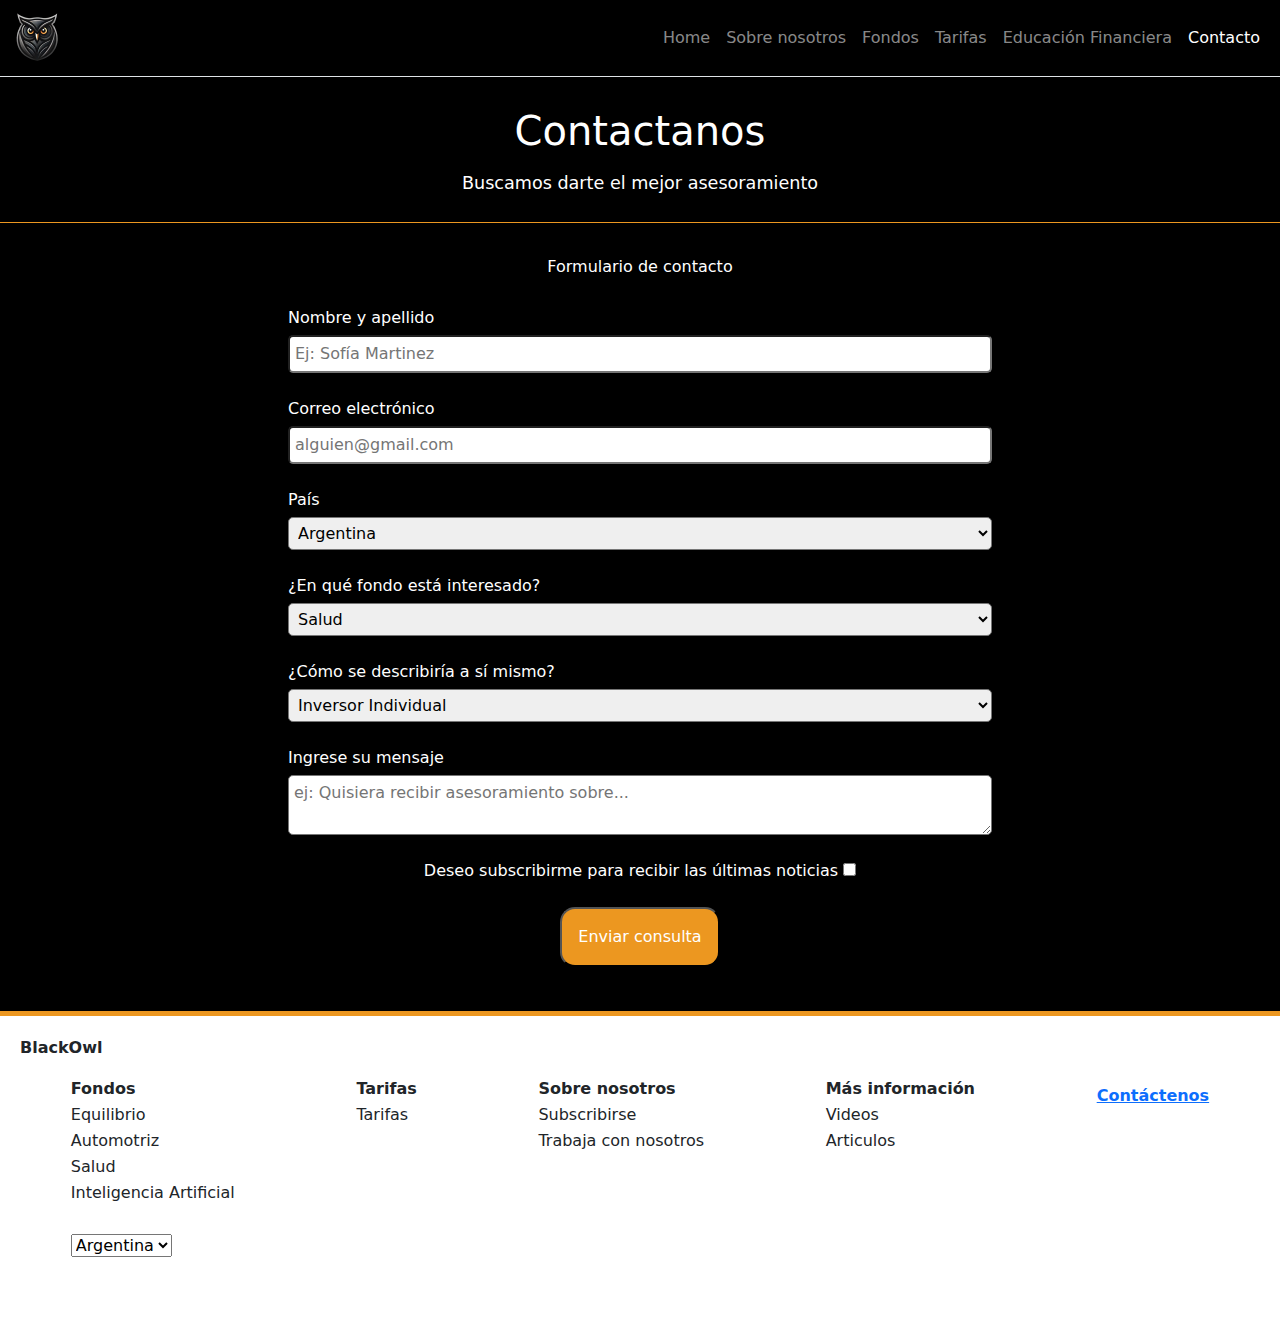
==== commit 5adbfee0: "Modificaciones en el diseño de Home" ====
--- a/pages/contacto.html
+++ b/pages/contacto.html
@@ -108,7 +108,7 @@
                 </div>
                 <br>
                 <div class="botoncontacto">
-                    <button class="boton p-2 text-white">Enviar consulta</button>
+                    <button class="boton p-3 text-white">Enviar consulta</button>
                 </div>
             </form>
             <br>
--- a/css/styles.css
+++ b/css/styles.css
@@ -18,7 +18,8 @@
   --bs-accordion-active-bg: #EC9720;
   --bs-accordion-border-radius: none;
   --bs-accordion-border-width: none;
-  --bs-accordion-border-color: gray;
+  --bs-accordion-button-padding-y: none;
+  --bs-accordion-button-padding-x: none;
 }
 
 footer {
@@ -138,9 +139,28 @@
 }
 
 .conteinerprincipal {
-  display: flex;
-  flex-direction: column-reverse;
+  background-image: linear-gradient(rgba(43, 42, 40, 0.853), rgba(32, 32, 31, 0.8)), url(../images/screen-with-graph-it-that-says-word-financial-it.jpg);
+  background-repeat: no-repeat;
+  background-position: center;
+  background-size: cover;
+  height: 100vw;
+  display: flex;
+  flex-direction: column;
+  justify-content: center;
   align-items: center;
+  display: flex;
+  flex-direction: column;
+  align-items: center;
+  justify-content: center;
+}
+.conteinerprincipal div .boton {
+  padding: 15px 50px;
+  background-color: #EC9720;
+  font-size: 0.8rem;
+  border-radius: 15px;
+}
+.conteinerprincipal div .boton:hover {
+  background-color: rgb(38, 56, 63);
 }
 .conteinerprincipal .titulos .hometitulo {
   font-size: 3rem;
@@ -150,90 +170,78 @@
   font-size: 2rem;
   text-align: center;
 }
-.conteinerprincipal .imagenprincipal {
-  width: 100vw;
-  height: 50vw;
-  padding: 10px;
-}
 @media (min-width: 480px) {
   .conteinerprincipal {
-    display: flex;
-    flex-direction: row;
-    justify-content: space-between;
+    height: 70vw;
+    display: flex;
+    flex-direction: column;
+    justify-content: center;
+    align-items: center;
   }
   .conteinerprincipal .titulos .hometitulo {
-    font-size: 2.2rem;
-    margin: 15px;
-    text-align: left;
+    font-size: 3.5rem;
   }
   .conteinerprincipal .titulos h2 {
-    font-size: 1.5rem;
-    margin: 15px;
-    text-align: left;
-  }
-  .conteinerprincipal .imagenprincipal {
-    width: 50vw;
-    height: 25vw;
+    font-size: 1.6rem;
   }
 }
 @media (min-width: 768px) {
   .conteinerprincipal {
     display: flex;
-    flex-direction: row;
-    justify-content: space-between;
+    flex-direction: column;
+    justify-content: center;
+    align-items: start;
+    height: 60vw;
   }
   .conteinerprincipal .titulos .hometitulo {
-    font-size: 3rem;
+    font-size: 4rem;
+    margin: 20px;
+  }
+  .conteinerprincipal .titulos h2 {
+    font-size: 2rem;
     margin: 20px;
     text-align: left;
   }
-  .conteinerprincipal .titulos h2 {
-    font-size: 1.8rem;
-    margin: 20px;
-    text-align: left;
-  }
-  .conteinerprincipal .imagenprincipal {
-    width: 60vw;
-    height: 30vw;
+  .conteinerprincipal div .boton {
+    background-color: #EC9720;
+    font-size: 1.1rem;
+    border-radius: 15px;
+    margin-left: 20px;
+  }
+  .conteinerprincipal div .boton:hover {
+    background-color: rgb(38, 56, 63);
   }
 }
 @media (min-width: 1040px) {
   .conteinerprincipal {
     display: flex;
-    flex-direction: row;
-    justify-content: space-between;
+    flex-direction: column;
+    justify-content: center;
+    align-items: start;
+    height: 50vw;
   }
   .conteinerprincipal .titulos .hometitulo {
-    font-size: 4rem;
-    margin: 30px;
-    text-align: left;
+    font-size: 5.5rem;
   }
   .conteinerprincipal .titulos h2 {
     font-size: 2.5rem;
-    margin: 30px;
-    text-align: left;
-  }
-  .conteinerprincipal .imagenprincipal {
-    width: 60vw;
-    height: 35vw;
+  }
+  .conteinerprincipal div .boton {
+    background-color: #EC9720;
+    font-size: 1.2rem;
+    border-radius: 15px;
+  }
+  .conteinerprincipal div .boton:hover {
+    background-color: rgb(38, 56, 63);
   }
 }
 @media (min-width: 1400px) {
   .conteinerprincipal {
     display: flex;
-    flex-direction: row;
-    justify-content: space-between;
-  }
-  .conteinerprincipal .titulos .hometitulo {
-    font-size: 5rem;
-  }
-  .conteinerprincipal .titulos h2 {
-    font-size: 2.5rem;
-    margin: 35px;
-  }
-  .conteinerprincipal .imagenprincipal {
-    width: 60vw;
-    height: 35vw;
+    flex-direction: column;
+    justify-content: center;
+    align-items: start;
+    height: 45vw;
   }
 }
 
@@ -260,7 +268,7 @@
   text-align: center;
 }
 .textohome .invertir p {
-  text-align: justify;
+  text-align: left;
   font-size: 0.8rem;
 }
 @media (min-width: 768px) {
@@ -318,17 +326,20 @@
   align-items: center;
 }
 .nosotrosHome p {
-  text-align: justify;
+  text-align: left;
   font-size: 0.8rem;
   margin: 20px;
-  text-align: justify;
   background: rgba(5, 7, 12, 0.4);
   padding: 20px;
 }
 .nosotrosHome .boton {
+  padding: 15px 50px;
   background-color: #EC9720;
   font-size: 0.8rem;
   border-radius: 15px;
+}
+.nosotrosHome .boton:hover {
+  background-color: rgb(38, 56, 63);
 }
 @media (min-width: 320px) {
   .nosotrosHome {
@@ -345,10 +356,8 @@
     align-items: center;
   }
   .nosotrosHome p {
-    text-align: justify;
     font-size: 0.8rem;
     margin: 20px;
-    text-align: justify;
     background: rgba(5, 7, 12, 0.4);
     padding: 20px;
   }
@@ -403,10 +412,8 @@
     align-items: center;
   }
   .nosotrosHome p {
-    text-align: justify;
     font-size: 0.9rem;
     margin: 20px;
-    text-align: justify;
     background: rgba(5, 7, 12, 0.4);
     padding: 20px;
   }
@@ -427,12 +434,10 @@
     justify-content: center;
   }
   .nosotrosHome p {
-    text-align: justify;
     font-size: 1rem;
     margin-top: 100px;
     margin-left: 50px;
     margin-right: 50px;
-    text-align: justify;
     background: rgba(5, 7, 12, 0.4);
     padding: 20px;
   }
@@ -453,12 +458,10 @@
     justify-content: center;
   }
   .nosotrosHome p {
-    text-align: justify;
     font-size: 1.1rem;
     margin-top: 100px;
     margin-left: 200px;
     margin-right: 200px;
-    text-align: justify;
     background: rgba(5, 7, 12, 0.4);
     padding: 20px;
   }
@@ -479,13 +482,11 @@
     justify-content: center;
   }
   .nosotrosHome p {
-    text-align: justify;
     font-size: 1.2rem;
     margin-top: 200px;
     margin-left: 300px;
     margin-right: 300px;
     margin-bottom: 50px;
-    text-align: justify;
     background: rgba(5, 7, 12, 0.4);
     padding: 20px;
   }
@@ -579,6 +580,11 @@
 .fondoshome .fondosHome h3 {
   font-size: 0.8rem;
 }
+.fondoshome .fondosHome a {
+  color: #EC9720;
+  text-decoration: none;
+  font-size: 0.8rem;
+}
 .fondoshome .fondosHome .imagenesfondos2 {
   height: 20vw;
   width: 20vw;
@@ -700,9 +706,9 @@
 .quehacemos {
   display: flex;
   flex-direction: column;
-  padding: 60px;
+  padding: 25px;
   gap: 30px;
-  margin: 30px;
+  margin: 10px;
 }
 .quehacemos div {
   padding: 20px;
@@ -723,7 +729,7 @@
 }
 .quehacemos div p {
   font-size: 0.8rem;
-  text-align: justify;
+  text-align: left;
   padding: 5px;
 }
 @media (min-width: 768px) {
@@ -735,7 +741,6 @@
   .quehacemos div p {
     font-size: 1rem;
     padding: 10px;
-    text-align: justify;
   }
 }
 @media (min-width: 1040px) {
@@ -749,7 +754,6 @@
     padding-top: 10px;
   }
   .quehacemos div p {
-    text-align: justify;
     font-size: 1.1rem;
   }
 }
@@ -757,7 +761,6 @@
   .quehacemos div p {
     font-size: 1.2rem;
     padding: 5px;
-    text-align: justify;
   }
 }
 
@@ -781,7 +784,7 @@
 }
 section .integrantesequipo div p {
   font-size: 0.8rem;
-  text-align: justify;
+  text-align: left;
 }
 section .integrantesequipo strong {
   padding: 10px;
@@ -814,7 +817,6 @@
   }
   section .integrantesequipo p {
     font-size: 1rem;
-    text-align: justify;
   }
   section .integrantesequipo .equipo {
     width: 15vw;
@@ -858,7 +860,6 @@
   }
   section .integrantesequipo p {
     font-size: 0.8rem;
-    text-align: justify;
   }
 }
 
@@ -893,106 +894,178 @@
     font-size: 1.2rem;
   }
 }
-.fondosHome {
-  display: grid;
-  grid-template-areas: "fondo1 fondo2" "fondo3 fondo4";
-  place-items: center;
-  gap: 20px;
-}
-.fondosHome div {
+.conteinerFondos {
+  display: flex;
+  flex-direction: column;
+  align-items: center;
+}
+.conteinerFondos .cardFondo {
+  width: 250px;
+  height: 300px;
+  perspective: 1000px;
   display: flex;
   flex-direction: column;
   justify-content: center;
+  align-items: space-around;
+  margin: 20px;
+}
+.conteinerFondos .cardFondo .face {
+  position: absolute;
+  width: 100%;
+  height: 100%;
+  backface-visibility: hidden;
+  overflow: hidden;
+  transition: 0.5s;
+  border: 1px solid #EC9720;
+}
+.conteinerFondos .cardFondo .front {
+  transform: rotateY(0deg);
+  display: flex;
   align-items: center;
-  width: 40vw;
-  height: 60vw;
+  justify-content: center;
+  box-shadow: 0px 0px 10px gray;
+}
+.conteinerFondos .cardFondo .front .imagenesfondos2 {
+  height: 50vw;
+  width: 50vw;
+}
+.conteinerFondos .cardFondo .front h3 {
+  font-size: 1rem;
+  position: absolute;
+  bottom: 0;
+  text-align: center;
+  padding-bottom: 30px;
+}
+.conteinerFondos .cardFondo .back {
+  transform: rotateY(180deg);
+  background: black;
   border: 1px solid #EC9720;
-}
-.fondosHome h3 {
-  font-size: 0.8rem;
-}
-.fondosHome .imagenesfondos2 {
-  height: 20vw;
-  width: 20vw;
-  padding-top: 10px;
-}
-.fondosHome .fondo1 {
-  grid-area: fondo1;
-}
-.fondosHome .fondo2 {
-  grid-area: fondo2;
-}
-.fondosHome .fondo3 {
-  grid-area: fondo3;
-}
-.fondosHome .fondo4 {
-  grid-area: fondo4;
-}
-
-@media (min-width: 768px) {
-  h4 {
-    font-size: 2rem;
-    padding: 20px;
-  }
-  .fondosHome {
+  padding: 15px;
+  color: white;
+  display: flex;
+  flex-direction: column;
+  justify-content: space-between;
+  box-shadow: 0px 0px 10px gray;
+}
+.conteinerFondos .cardFondo .back .link {
+  border-top: 1px solid #EC9720;
+  height: 40px;
+  line-height: 50px;
+  text-align: center;
+}
+.conteinerFondos .cardFondo .back .link a {
+  color: #EC9720;
+  font-size: 0.8rem;
+}
+.conteinerFondos .cardFondo .back p {
+  font-size: 0.8rem;
+  text-align: left;
+}
+.conteinerFondos .cardFondo:hover .front {
+  transform: rotateY(180deg);
+}
+.conteinerFondos .cardFondo:hover .back {
+  transform: rotateY(360deg);
+}
+@media (min-width: 320px) {
+  .conteinerFondos .cardFondo .front .imagenesfondos2 {
+    height: 30vw;
+    width: 30vw;
+  }
+}
+@media (min-width: 468px) {
+  .conteinerFondos {
     display: grid;
     grid-template-areas: "fondo1 fondo2" "fondo3 fondo4";
     place-items: center;
-    gap: 20px;
-  }
-  .fondosHome div {
-    display: flex;
-    flex-direction: column;
-    justify-content: center;
-    align-items: center;
-    width: 40vw;
-    height: 50vw;
-    border: 1px solid #EC9720;
-  }
-  .fondosHome h3 {
-    font-size: 1rem;
-  }
-  .fondosHome .imagenesfondos2 {
+  }
+  .conteinerFondos .cardFondo {
+    width: 200px;
+    height: 350px;
+  }
+  .conteinerFondos .cardFondo .front .imagenesfondos2 {
     height: 20vw;
     width: 20vw;
-    padding-top: 10px;
-  }
-  .fondo1 {
-    grid-area: fondo1;
-  }
-  .fondo2 {
-    grid-area: fondo2;
-  }
-  .fondo3 {
-    grid-area: fondo3;
-  }
-  .fondo4 {
-    grid-area: fondo4;
+  }
+  .conteinerFondos .cardFondo .back .link a {
+    font-size: 0.9rem;
+  }
+  .conteinerFondos .cardFondo .back p {
+    font-size: 0.9rem;
+  }
+}
+@media (min-width: 768px) {
+  .conteinerFondos {
+    display: grid;
+    grid-template-areas: "fondo1 fondo2" "fondo3 fondo4";
+    place-items: center;
+  }
+  .conteinerFondos .cardFondo {
+    width: 300px;
+    height: 400px;
+  }
+  .conteinerFondos .cardFondo .front .imagenesfondos2 {
+    height: 15vw;
+    width: 15vw;
+  }
+  .conteinerFondos .cardFondo .back .link a {
+    font-size: 1rem;
+  }
+  .conteinerFondos .cardFondo .back p {
+    font-size: 1rem;
   }
 }
 @media (min-width: 1040px) {
-  .fondosHome {
-    display: flex;
-    justify-content: center;
-  }
-  .fondosHome div {
-    display: flex;
-    flex-direction: column;
+  .conteinerFondos {
+    display: flex;
+    flex-direction: row;
     justify-content: center;
     align-items: center;
-    width: 20vw;
-    height: 30vw;
-    border: 1px solid #EC9720;
-  }
-  .fondosHome h3 {
-    font-size: 1rem;
-  }
-  .fondosHome .imagenesfondos2 {
-    height: 10vw;
-    width: 10vw;
-    padding-top: 10px;
-  }
-}
+  }
+  .conteinerFondos .cardFondo {
+    width: 300px;
+    height: 400px;
+  }
+  .conteinerFondos .cardFondo .front .imagenesfondos2 {
+    height: 8vw;
+    width: 8vw;
+  }
+  .conteinerFondos .cardFondo .front h3 {
+    font-size: 1.2rem;
+  }
+  .conteinerFondos .cardFondo .back .link a {
+    font-size: 1.1rem;
+  }
+  .conteinerFondos .cardFondo .back p {
+    font-size: 1.1rem;
+  }
+}
+@media (min-width: 1400px) {
+  .conteinerFondos {
+    display: flex;
+    flex-direction: row;
+    justify-content: center;
+    align-items: center;
+  }
+  .conteinerFondos .cardFondo {
+    width: 300px;
+    height: 400px;
+  }
+  .conteinerFondos .cardFondo .front .imagenesfondos2 {
+    height: 5vw;
+    width: 5vw;
+  }
+  .conteinerFondos .cardFondo .front h3 {
+    font-size: 1.3rem;
+  }
+  .conteinerFondos .cardFondo .back .link a {
+    font-size: 1.2rem;
+  }
+  .conteinerFondos .cardFondo .back p {
+    font-size: 1.2rem;
+  }
+}
+
 .titulostarifas h1 {
   text-align: center;
   padding: 10px;
@@ -1030,6 +1103,9 @@
   font-size: 0.8rem;
   border-radius: 15px;
 }
+.categorias .asesoramiento .boton:hover {
+  background-color: rgb(38, 56, 63);
+}
 .categorias .acordionpreguntas {
   display: flex;
   flex-direction: column;
@@ -1076,6 +1152,9 @@
     font-size: 0.9rem;
     border-radius: 15px;
   }
+  .categorias .asesoramiento .boton:hover {
+    background-color: rgb(38, 56, 63);
+  }
   .categorias .acordionpreguntas .accordion {
     width: 70vw;
   }
@@ -1103,6 +1182,9 @@
     font-size: 1rem;
     border-radius: 15px;
   }
+  .categorias .asesoramiento .boton:hover {
+    background-color: rgb(38, 56, 63);
+  }
   .categorias .cartera {
     display: flex;
     flex-direction: row;
@@ -1142,6 +1224,9 @@
     font-size: 1.1rem;
     border-radius: 15px;
   }
+  .categorias .asesoramiento .boton:hover {
+    background-color: rgb(38, 56, 63);
+  }
   .categorias .acordionpreguntas {
     display: grid;
     grid-template-areas: "pregunta1 pregunta2" "pregunta3 pregunta4" "pregunta5 pregunta6";
@@ -1172,13 +1257,16 @@
     font-size: 1.2rem;
     border-radius: 15px;
   }
+  .categorias .asesoramiento .boton:hover {
+    background-color: rgb(38, 56, 63);
+  }
 }
 .titulospaginas h1 {
   text-align: center;
   padding: 10px;
 }
 .titulospaginas p {
-  text-align: justify;
+  text-align: left;
   margin: 20px;
   font-size: 0.8rem;
 }
@@ -1186,13 +1274,18 @@
 .articuloseducativos {
   display: flex;
   flex-direction: column;
+  justify-content: center;
   align-items: center;
   padding: 20px;
   gap: 20px;
 }
 .articuloseducativos .card {
+  display: flex;
+  flex-direction: column;
+  justify-content: center;
+  align-items: center;
   width: 80vw;
-  height: 85vw;
+  height: 90vw;
   background-color: black;
   box-shadow: 0px 0px 10px gray;
 }
@@ -1208,19 +1301,11 @@
   align-items: center;
 }
 .articuloseducativos .card-body strong {
-  font-size: 0.8rem;
-  padding-bottom: 20px;
+  font-size: 0.9rem;
 }
 .articuloseducativos .card-body a {
-  font-size: 0.8rem;
-}
-
-iframe {
-  width: 80vw;
-  height: 70vw;
-  margin-left: 30px;
-  padding-top: 30px;
-  padding-bottom: 30px;
+  font-size: 0.9rem;
+  padding: 10px 15px;
 }
 
 @media (min-width: 480px) {
@@ -1230,25 +1315,19 @@
   }
   .articuloseducativos .card {
     width: 65vw;
-    height: 75vw;
+    height: 85vw;
   }
   .articuloseducativos .card-body strong {
-    font-size: 0.9rem;
+    font-size: 1rem;
   }
   .articuloseducativos .card-body a {
-    font-size: 0.9rem;
-  }
-  iframe {
-    width: 80vw;
-    height: 70vw;
-    margin-left: 45px;
+    font-size: 1rem;
   }
 }
 @media (min-width: 1040px) {
   .titulospaginas p {
     padding-left: 60px;
     padding-right: 60px;
-    text-align: justify;
     font-size: 1.1rem;
   }
   .articuloseducativos {
@@ -1271,11 +1350,6 @@
   }
   .articuloseducativos .card-body a {
     font-size: 0.9rem;
-  }
-  iframe {
-    width: 40vw;
-    height: 30vw;
-    margin-left: 40px;
   }
 }
 @media (min-width: 1400px) {
@@ -1290,26 +1364,22 @@
     display: flex;
     flex-direction: row;
     justify-content: center;
+    align-items: center;
   }
   .articuloseducativos .card {
     width: 35vw;
-    height: 25vw;
+    height: 30vw;
   }
   .articuloseducativos .card img {
-    width: 20vw;
-    height: 20vw;
+    width: 15vw;
+    height: 15vw;
     padding: 10px;
   }
   .articuloseducativos .card-body strong {
-    font-size: 1rem;
+    font-size: 1.1rem;
   }
   .articuloseducativos .card-body a {
-    font-size: 1rem;
-  }
-  iframe {
-    width: 40vw;
-    height: 25vw;
-    margin-left: 30px;
+    font-size: 1.1rem;
   }
 }
 .tituloscontacto {
@@ -1346,6 +1416,9 @@
   width: 70vw;
   margin-top: 5px;
 }
+.Contactanos div option {
+  color: black;
+}
 .Contactanos div label {
   font-size: 0.8rem;
 }
@@ -1356,6 +1429,9 @@
   background-color: #EC9720;
   font-size: 0.8rem;
   border-radius: 15px;
+}
+.Contactanos .botoncontacto .boton:hover {
+  background-color: rgb(38, 56, 63);
 }
 
 @media (min-width: 480px) {
@@ -1380,6 +1456,9 @@
     font-size: 0.9rem;
     border-radius: 15px;
   }
+  .Contactanos .botoncontacto .boton:hover {
+    background-color: rgb(38, 56, 63);
+  }
 }
 @media (min-width: 768px) {
   .tituloscontacto h2 {
@@ -1402,6 +1481,9 @@
     background-color: #EC9720;
     font-size: 1rem;
     border-radius: 15px;
+  }
+  .Contactanos .botoncontacto .boton:hover {
+    background-color: rgb(38, 56, 63);
   }
 }
 @media (min-width: 1400px) {
@@ -1426,6 +1508,9 @@
     font-size: 1.1rem;
     border-radius: 15px;
   }
+  .Contactanos .botoncontacto .boton:hover {
+    background-color: rgb(38, 56, 63);
+  }
 }
 
 /*# sourceMappingURL=styles.css.map */
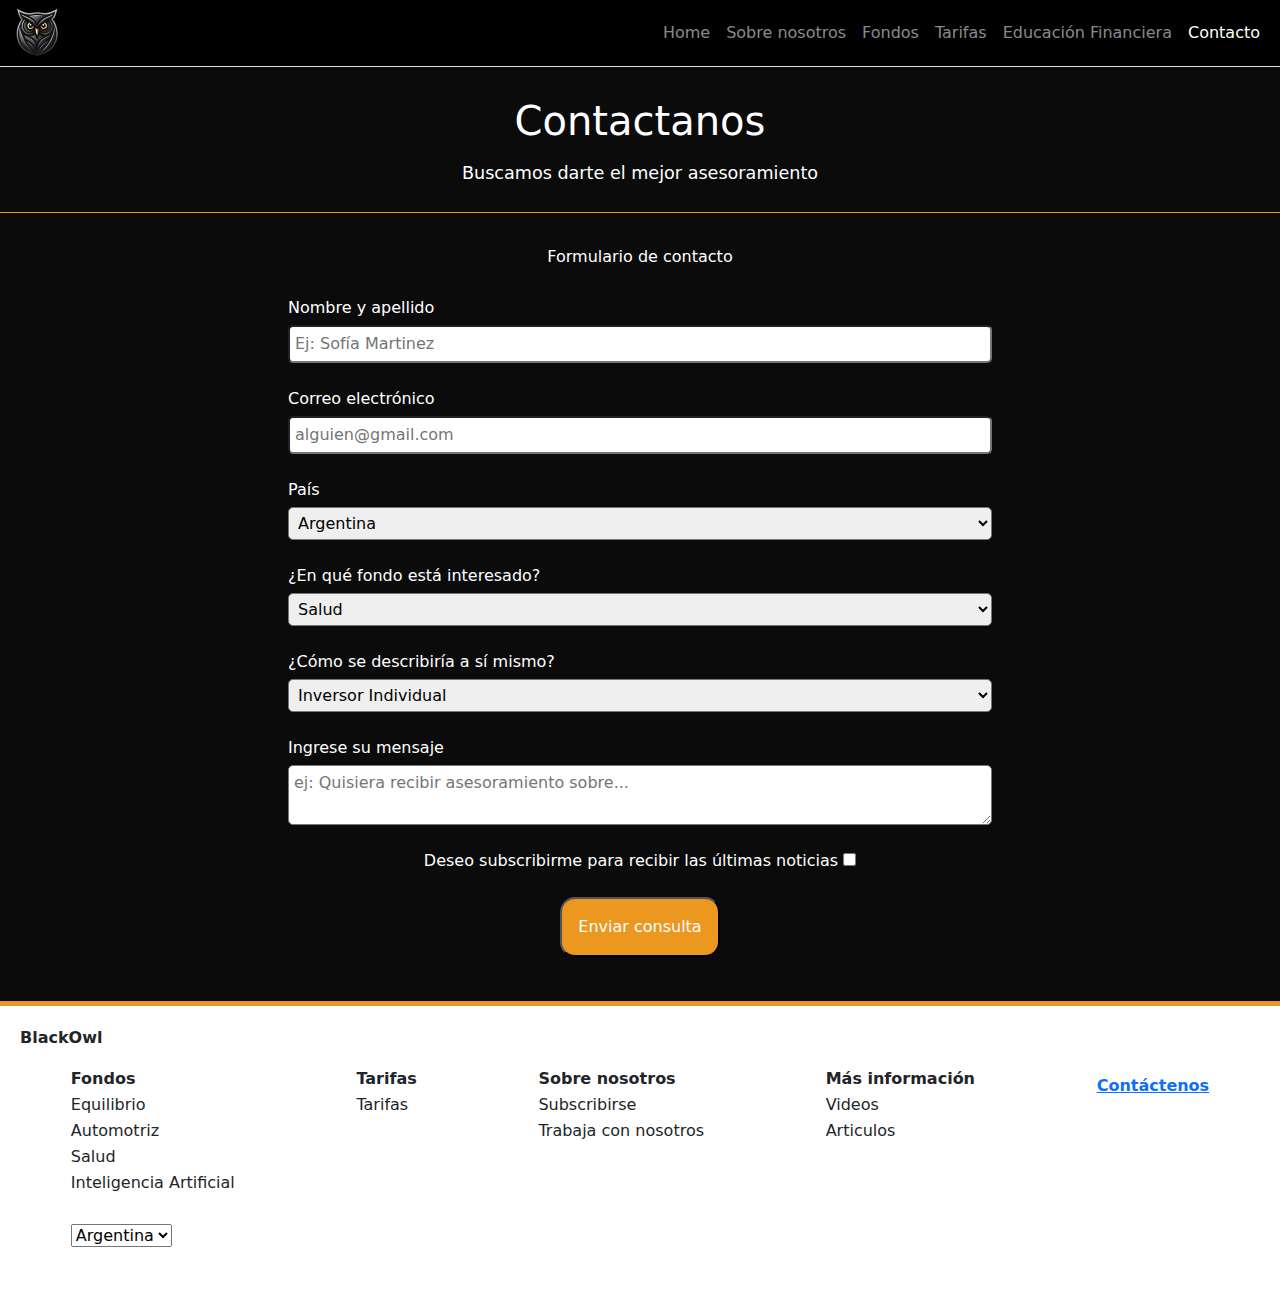
==== commit 9941a48f: "Cambios en el diseño" ====
--- a/pages/contacto.html
+++ b/pages/contacto.html
@@ -25,9 +25,9 @@
         </nav>-->
         <header class="navbar navbar-expand-lg navbar-dark border-bottom">
             <div class="container-fluid">
-                <a class="navbar-brand" href="#">
-                    <img src="../images/logo.png" alt="" class="w-50">
-                </a>
+                
+                <a href="../index.html"><img src="../images/logo.png" alt="" class="w-50"></a>
+                
                 <button class="navbar-toggler" type="button" data-bs-toggle="collapse"
                     data-bs-target="#navbarNavAltMarkup" aria-controls="navbarNavAltMarkup" aria-expanded="false"
                     aria-label="Toggle navigation">
@@ -56,7 +56,7 @@
             <br>
 
             <h4>Formulario de contacto</h4>
-            <form action="" class="Contactanos">
+            <form  class="Contactanos">
                 <div>
                     <label for="nombre">Nombre y apellido</label>
                     <input class="formulariocontacto" type="text" id="nombre" placeholder="Ej: Sofía Martinez">
@@ -69,7 +69,7 @@
                 <br>
                 <div>
                     <label for="País">País</label>
-                    <select class="formulariocontacto" name="" id="">
+                    <select class="formulariocontacto" name="" id="paises">
                         <option value="Argentina">Argentina</option>
                         <option value="Uruguay">Uruguay</option>
                         <option value="Perú">Perú</option>
@@ -80,7 +80,7 @@
                 <br>
                 <div>
                     <label for="fondo">¿En qué fondo está interesado?</label>
-                    <select class="formulariocontacto" name="" id="">
+                    <select class="formulariocontacto" name="" id="fondoss">
                         <option value="fondo1">Salud</option>
                         <option value="fondo2">Equilibrio</option>
                         <option value="fondo3">Automotriz</option>
@@ -90,7 +90,7 @@
                 <br>
                 <div>
                     <label for="descripcion">¿Cómo se describiría a sí mismo?</label>
-                    <select class="formulariocontacto" name="" id="">
+                    <select class="formulariocontacto" name="" id="inversor">
                         <option value="">Inversor Individual</option>
                         <option value="">Inversor Institucional</option>
                     </select>
@@ -98,7 +98,7 @@
                 <br>
                 <div>
                     <label for="mensaje">Ingrese su mensaje</label>
-                    <textarea class="formulariocontacto" name="" id=""
+                    <textarea class="formulariocontacto" name="" id="mensaje"
                         placeholder="ej: Quisiera recibir asesoramiento sobre..."></textarea>
                 </div>
                 <br>
--- a/css/styles.css
+++ b/css/styles.css
@@ -9,7 +9,7 @@
 }
 
 main.Home {
-  background-color: black;
+  background-color: #0b0b0c;
   color: white;
 }
 
@@ -33,8 +33,6 @@
 }
 @media (min-width: 320px) {
   footer {
-    padding: 20px;
-    border-top: 5px solid #EC9720;
     text-align: start;
   }
   footer .footerdiv {
@@ -43,7 +41,6 @@
     gap: 10px;
   }
   footer .footerdiv div p {
-    line-height: 10px;
     text-align: start;
   }
   footer .footerdiv .fondosfooter {
@@ -66,11 +63,6 @@
   }
 }
 @media (min-width: 768px) {
-  footer {
-    padding: 20px;
-    border-top: 5px solid #EC9720;
-    text-align: start;
-  }
   footer .footerdiv {
     display: grid;
     grid-template-areas: "fondos tarifas nosotros" "informacion contacto paises";
@@ -79,24 +71,6 @@
   footer .footerdiv div p {
     line-height: 10px;
     text-align: start;
-  }
-  footer .footerdiv .fondosfooter {
-    grid-area: fondos;
-  }
-  footer .footerdiv .tarifasfooter {
-    grid-area: tarifas;
-  }
-  footer .footerdiv .aboutus {
-    grid-area: nosotros;
-  }
-  footer .footerdiv .info {
-    grid-area: informacion;
-  }
-  footer .footerdiv .contact {
-    grid-area: contacto;
-  }
-  footer .footerdiv .paises {
-    grid-area: paises;
   }
 }
 @media (min-width: 1040px) {
@@ -114,134 +88,116 @@
     line-height: 10px;
     text-align: start;
   }
-  footer .footerdiv .fondosfooter {
-    grid-area: fondos;
-  }
-  footer .footerdiv .tarifasfooter {
-    grid-area: tarifas;
-  }
-  footer .footerdiv .aboutus {
-    grid-area: nosotros;
-  }
-  footer .footerdiv .info {
-    grid-area: informacion;
-  }
-  footer .footerdiv .contact {
-    grid-area: contacto;
-  }
-  footer .footerdiv .paises {
-    grid-area: paises;
-  }
 }
 
 .navbar {
   background-color: black;
 }
 
-.conteinerprincipal {
-  background-image: linear-gradient(rgba(43, 42, 40, 0.853), rgba(32, 32, 31, 0.8)), url(../images/screen-with-graph-it-that-says-word-financial-it.jpg);
-  background-repeat: no-repeat;
-  background-position: center;
-  background-size: cover;
-  height: 100vw;
-  display: flex;
-  flex-direction: column;
-  justify-content: center;
-  align-items: center;
-  display: flex;
-  flex-direction: column;
-  align-items: center;
-  justify-content: center;
-}
-.conteinerprincipal div .boton {
+.background-container {
+  position: relative;
+  width: 100%;
+  height: 100vh;
+  overflow: hidden;
+}
+.background-container .background-video {
+  position: absolute;
+  top: 0;
+  left: 0;
+  width: 100%;
+  height: 100%;
+  object-fit: cover;
+  z-index: 1;
+}
+.background-container .overlayhome {
+  position: absolute;
+  top: 0;
+  left: 0;
+  width: 100%;
+  height: 100%;
+  background: rgba(0, 0, 0, 0.5);
+  z-index: 2;
+}
+.background-container .titulos {
+  margin-left: 10px;
+  position: relative;
+  z-index: 3;
+  top: 50%;
+  transform: translateY(-50%);
+}
+.background-container .titulos h1 {
+  text-align: left;
+  padding: 10px;
+  font-size: 2.5rem;
+}
+.background-container .titulos p {
+  font-size: 1.2rem;
+  text-align: left;
+  padding: 0;
+  margin: 10px;
+  max-width: 800px;
+}
+.background-container .titulos .boton {
+  background-color: #EC9720;
+  font-size: 1rem;
+  border-radius: 15px;
   padding: 15px 50px;
-  background-color: #EC9720;
-  font-size: 0.8rem;
-  border-radius: 15px;
-}
-.conteinerprincipal div .boton:hover {
+  text-decoration: none;
+  text-align: center;
+  margin: 10px;
+}
+.background-container .titulos .boton:hover {
   background-color: rgb(38, 56, 63);
 }
-.conteinerprincipal .titulos .hometitulo {
-  font-size: 3rem;
-  text-align: center;
-}
-.conteinerprincipal .titulos h2 {
-  font-size: 2rem;
-  text-align: center;
-}
 @media (min-width: 480px) {
-  .conteinerprincipal {
-    height: 70vw;
-    display: flex;
-    flex-direction: column;
-    justify-content: center;
-    align-items: center;
-  }
-  .conteinerprincipal .titulos .hometitulo {
+  .background-container .titulos h1 {
+    font-size: 3rem;
+  }
+  .background-container .titulos p {
+    font-size: 1.3rem;
+  }
+}
+@media (min-width: 768px) {
+  .background-container div .boton {
+    background-color: #EC9720;
+    font-size: 1.1rem;
+    border-radius: 15px;
+  }
+  .background-container div .boton:hover {
+    background-color: rgb(38, 56, 63);
+  }
+}
+@media (min-width: 1040px) {
+  .background-container .titulos h1 {
+    font-size: 4rem;
+    text-align: left;
+  }
+  .background-container .titulos p {
+    font-size: 1.4rem;
+  }
+  .background-container div .boton {
+    background-color: #EC9720;
+    font-size: 1.2rem;
+    border-radius: 15px;
+  }
+  .background-container div .boton:hover {
+    background-color: rgb(38, 56, 63);
+  }
+}
+@media (min-width: 1400px) {
+  .background-container .titulos h1 {
     font-size: 3.5rem;
   }
-  .conteinerprincipal .titulos h2 {
-    font-size: 1.6rem;
-  }
-}
-@media (min-width: 768px) {
-  .conteinerprincipal {
-    display: flex;
-    flex-direction: column;
-    justify-content: center;
-    align-items: start;
-    height: 60vw;
-  }
-  .conteinerprincipal .titulos .hometitulo {
-    font-size: 4rem;
-    margin: 20px;
-  }
-  .conteinerprincipal .titulos h2 {
-    font-size: 2rem;
-    margin: 20px;
-    text-align: left;
-  }
-  .conteinerprincipal div .boton {
+  .background-container .titulos p {
+    font-size: 1.5rem;
+  }
+  .background-container div .boton {
     background-color: #EC9720;
-    font-size: 1.1rem;
+    font-size: 1.4rem;
     border-radius: 15px;
-    margin-left: 20px;
-  }
-  .conteinerprincipal div .boton:hover {
+  }
+  .background-container div .boton:hover {
     background-color: rgb(38, 56, 63);
-  }
-}
-@media (min-width: 1040px) {
-  .conteinerprincipal {
-    display: flex;
-    flex-direction: column;
-    justify-content: center;
-    align-items: start;
-    height: 50vw;
-  }
-  .conteinerprincipal .titulos .hometitulo {
-    font-size: 5.5rem;
-  }
-  .conteinerprincipal .titulos h2 {
-    font-size: 2.5rem;
-  }
-  .conteinerprincipal div .boton {
-    background-color: #EC9720;
-    font-size: 1.2rem;
-    border-radius: 15px;
-  }
-  .conteinerprincipal div .boton:hover {
-    background-color: rgb(38, 56, 63);
-  }
-}
-@media (min-width: 1400px) {
-  .conteinerprincipal {
-    display: flex;
-    flex-direction: column;
-    justify-content: center;
-    align-items: start;
-    height: 45vw;
   }
 }
 
@@ -255,21 +211,21 @@
   width: 80%;
   height: 100%;
   padding: 40px;
-  box-shadow: 0px 0px 10px gray;
   cursor: pointer;
+  border: 1px solid gray;
   transition: all 0.3s ease-in-out;
 }
 .textohome .invertir:hover {
   transform: scale(1.1);
-  box-shadow: 0px 0px 15px gray;
-}
-.textohome .invertir h3 {
+}
+.textohome .invertir h2 {
   font-size: 1rem;
   text-align: center;
 }
 .textohome .invertir p {
-  text-align: left;
-  font-size: 0.8rem;
+  text-align: center;
+  font-size: 0.8rem;
+  padding: 10px;
 }
 @media (min-width: 768px) {
   .textohome {
@@ -282,15 +238,13 @@
     width: 40%;
     height: 100%;
     padding: 40px;
-    box-shadow: 0px 0px 10px gray;
     cursor: pointer;
-    transition: transform box-shadow 0.3s ease-in-out;
+    transition: transform 0.3s ease-in-out;
   }
   .textohome .invertir:hover {
     transform: scale(1.1);
-    box-shadow: 0px 0px 15px gray;
-  }
-  .textohome .invertir h3 {
+  }
+  .textohome .invertir h2 {
     font-size: 1.1rem;
   }
   .textohome .invertir p {
@@ -301,8 +255,8 @@
   .textohome .invertir p {
     font-size: 1.1rem;
   }
-  .textohome .invertir h3 {
-    font-size: 1.3rem;
+  .textohome .invertir h2 {
+    font-size: 1.4rem;
     text-align: center;
   }
 }
@@ -326,10 +280,9 @@
   align-items: center;
 }
 .nosotrosHome p {
-  text-align: left;
+  text-align: center;
   font-size: 0.8rem;
   margin: 20px;
-  background: rgba(5, 7, 12, 0.4);
   padding: 20px;
 }
 .nosotrosHome .boton {
@@ -355,17 +308,6 @@
     flex-direction: column;
     align-items: center;
   }
-  .nosotrosHome p {
-    font-size: 0.8rem;
-    margin: 20px;
-    background: rgba(5, 7, 12, 0.4);
-    padding: 20px;
-  }
-  .nosotrosHome .boton {
-    background-color: #EC9720;
-    font-size: 0.8rem;
-    border-radius: 15px;
-  }
 }
 @media (min-width: 350px) {
   .nosotrosHome {
@@ -413,12 +355,8 @@
   }
   .nosotrosHome p {
     font-size: 0.9rem;
-    margin: 20px;
-    background: rgba(5, 7, 12, 0.4);
-    padding: 20px;
   }
   .nosotrosHome .boton {
-    color: #EC9720;
     font-size: 0.9rem;
   }
 }
@@ -438,11 +376,8 @@
     margin-top: 100px;
     margin-left: 50px;
     margin-right: 50px;
-    background: rgba(5, 7, 12, 0.4);
-    padding: 20px;
   }
   .nosotrosHome .boton {
-    color: #EC9720;
     font-size: 1rem;
   }
 }
@@ -462,11 +397,8 @@
     margin-top: 100px;
     margin-left: 200px;
     margin-right: 200px;
-    background: rgba(5, 7, 12, 0.4);
-    padding: 20px;
   }
   .nosotrosHome .boton {
-    color: #EC9720;
     font-size: 1.1rem;
   }
 }
@@ -487,14 +419,9 @@
     margin-left: 300px;
     margin-right: 300px;
     margin-bottom: 50px;
-    background: rgba(5, 7, 12, 0.4);
-    padding: 20px;
-  }
-}
-
-.visionymision {
-  border-bottom: 0.5px solid gray;
-}
+  }
+}
+
 .visionymision h3 {
   text-align: start;
   margin: 10px;
@@ -504,9 +431,10 @@
   color: #EC9720;
 }
 .visionymision p {
-  text-align: justify;
+  text-align: left;
   margin: 15px;
   font-size: 0.8rem;
+  padding-right: 20px;
 }
 @media (min-width: 768px) {
   .visionymision {
@@ -523,8 +451,6 @@
     padding: 5px;
   }
   .visionymision p {
-    text-align: justify;
-    margin: 15px;
     font-size: 1rem;
   }
 }
@@ -544,14 +470,14 @@
     padding: 5px;
   }
   .visionymision p {
-    text-align: justify;
+    text-align: left;
     margin: 15px;
     font-size: 1.1rem;
   }
 }
 @media (min-width: 1400px) {
   .visionymision p {
-    text-align: justify;
+    text-align: left;
     margin: 15px;
     font-size: 1.2rem;
   }
@@ -566,14 +492,14 @@
   display: grid;
   grid-template-areas: "fondo1 fondo2" "fondo3 fondo4";
   place-items: center;
-  gap: 20px;
+  gap: 10px;
 }
 .fondoshome .fondosHome div {
   display: flex;
   flex-direction: column;
   justify-content: center;
   align-items: center;
-  width: 40vw;
+  width: 45vw;
   height: 60vw;
   border: 1px solid #EC9720;
 }
@@ -611,23 +537,22 @@
     display: grid;
     grid-template-areas: "fondo1 fondo2" "fondo3 fondo4";
     place-items: center;
-    gap: 20px;
   }
   .fondoshome .fondosHome div {
     display: flex;
     flex-direction: column;
     justify-content: center;
     align-items: center;
-    width: 40vw;
-    height: 50vw;
+    width: 45vw;
+    height: 40vw;
     border: 1px solid #EC9720;
   }
   .fondoshome .fondosHome h3 {
-    font-size: 1rem;
+    font-size: 1.2rem;
   }
   .fondoshome .fondosHome .imagenesfondos2 {
-    height: 20vw;
-    width: 20vw;
+    height: 15vw;
+    width: 15vw;
     padding-top: 10px;
   }
   .fondoshome .fondo1 {
@@ -697,6 +622,7 @@
 
 .quienessomos .imgteam img {
   width: 100vw;
+  height: 100vh;
 }
 
 .accordionosotros #accordionNosotros {
@@ -706,8 +632,9 @@
 .quehacemos {
   display: flex;
   flex-direction: column;
+  justify-content: center;
+  align-items: center;
   padding: 25px;
-  gap: 30px;
   margin: 10px;
 }
 .quehacemos div {
@@ -715,42 +642,46 @@
   display: flex;
   flex-direction: column;
   align-items: center;
-  box-shadow: 0px 0px 10px gray;
-  cursor: pointer;
-  transition: transform box-shadow 0.3s ease-in-out;
 }
 .quehacemos div .imagenquehacemos {
-  width: 60vw;
+  width: 28vw;
   height: 30vw;
-}
-.quehacemos div:hover {
-  transform: scale(1.1);
-  box-shadow: 0px 0px 15px gray;
+  padding-top: 15px;
 }
 .quehacemos div p {
-  font-size: 0.8rem;
-  text-align: left;
+  border-top: 1px solid gray;
+  font-size: 0.8rem;
+  text-align: center;
   padding: 5px;
+}
+@media (min-width: 468px) {
+  .quehacemos div .imagenquehacemos {
+    width: 15vw;
+    height: 18vw;
+    padding-top: 15px;
+  }
 }
 @media (min-width: 768px) {
   .quehacemos div .imagenquehacemos {
-    width: 50vw;
+    width: 18vw;
     height: 20vw;
     padding-top: 15px;
   }
   .quehacemos div p {
     font-size: 1rem;
     padding: 10px;
+    margin: 50px;
   }
 }
 @media (min-width: 1040px) {
   .quehacemos {
     display: flex;
     flex-direction: row;
+    gap: 20px;
   }
   .quehacemos div .imagenquehacemos {
-    width: 20vw;
-    height: 15vw;
+    width: 8vw;
+    height: 10vw;
     padding-top: 10px;
   }
   .quehacemos div p {
@@ -863,41 +794,124 @@
   }
 }
 
-.titulospaginas h1 {
+.background-container {
+  position: relative;
+  width: 100%;
+  height: 100vh;
+  overflow: hidden;
+}
+.background-container .background-video {
+  position: absolute;
+  top: 0;
+  left: 0;
+  width: 100%;
+  height: 100%;
+  object-fit: cover;
+  z-index: 1;
+}
+.background-container .overlay {
+  position: absolute;
+  top: 0;
+  left: 0;
+  width: 100%;
+  height: 100%;
+  background: rgba(99, 57, 6, 0.5);
+  z-index: 2;
+}
+.background-container .titulospaginas {
+  position: relative;
+  z-index: 3;
+  top: 40%;
+  transform: translateY(-50%);
+  display: flex;
+  flex-direction: column;
+}
+.background-container .titulospaginas h1 {
+  text-align: left;
+  padding: 10px;
+  font-size: 2.5rem;
+}
+.background-container .titulospaginas p {
+  font-size: 1.2rem;
+  text-align: left;
+  padding: 0;
+  margin: 10px;
+  max-width: 800px;
+}
+.background-container .titulospaginas .boton {
+  background-color: #EC9720;
+  font-size: 1rem;
+  border-radius: 15px;
+  padding: 15px 50px;
+  text-decoration: none;
   text-align: center;
-  padding: 10px;
-}
-.titulospaginas p {
-  font-size: 0.8rem;
-  padding: 40px;
-  text-align: justify;
-}
-
+  margin: 10px;
+}
+.background-container .titulospaginas .boton:hover {
+  background-color: rgb(38, 56, 63);
+}
 @media (min-width: 480px) {
-  .titulospaginas p {
-    font-size: 1rem;
+  .background-container {
+    height: 100vh;
+  }
+  .background-container .titulospaginas h1 {
+    font-size: 3rem;
+  }
+  .background-container .titulospaginas p {
+    font-size: 1.3rem;
+    padding: 0;
+    margin: 10px;
+  }
+  .background-container .titulospaginas .boton {
+    background-color: #EC9720;
+    font-size: 1.2rem;
+    border-radius: 15px;
+  }
+  .background-container .titulospaginas .boton:hover {
+    background-color: rgb(38, 56, 63);
   }
 }
 @media (min-width: 1040px) {
-  .titulospaginas p {
-    padding-left: 60px;
-    padding-right: 60px;
-    text-align: justify;
-    font-size: 1.1rem;
+  .background-container {
+    height: 100vh;
+  }
+  .background-container .titulospaginas h1 {
+    font-size: 4rem;
+  }
+  .background-container .titulospaginas p {
+    font-size: 1.4rem;
   }
 }
 @media (min-width: 1400px) {
-  .titulospaginas p {
-    padding-left: 70px;
-    padding-right: 70px;
-    text-align: justify;
-    font-size: 1.2rem;
-  }
-}
+  .background-container {
+    height: 100vh;
+  }
+  .background-container .titulospaginas h1 {
+    font-size: 5rem;
+  }
+  .background-container .titulospaginas p {
+    text-align: left;
+    font-size: 1.5rem;
+  }
+  .background-container .titulospaginas .boton {
+    background-color: #EC9720;
+    font-size: 1.2rem;
+    border-radius: 15px;
+    padding: 15px 50px;
+    text-decoration: none;
+    text-align: center;
+    margin: 10px;
+  }
+  .background-container .titulospaginas .boton:hover {
+    background-color: rgb(38, 56, 63);
+  }
+}
+
 .conteinerFondos {
   display: flex;
   flex-direction: column;
   align-items: center;
+  padding-top: 50px;
 }
 .conteinerFondos .cardFondo {
   width: 250px;
@@ -923,7 +937,6 @@
   display: flex;
   align-items: center;
   justify-content: center;
-  box-shadow: 0px 0px 10px gray;
 }
 .conteinerFondos .cardFondo .front .imagenesfondos2 {
   height: 50vw;
@@ -945,7 +958,6 @@
   display: flex;
   flex-direction: column;
   justify-content: space-between;
-  box-shadow: 0px 0px 10px gray;
 }
 .conteinerFondos .cardFondo .back .link {
   border-top: 1px solid #EC9720;
@@ -981,7 +993,7 @@
   }
   .conteinerFondos .cardFondo {
     width: 200px;
-    height: 350px;
+    height: 300px;
   }
   .conteinerFondos .cardFondo .front .imagenesfondos2 {
     height: 20vw;
@@ -1001,7 +1013,7 @@
     place-items: center;
   }
   .conteinerFondos .cardFondo {
-    width: 300px;
+    width: 360px;
     height: 400px;
   }
   .conteinerFondos .cardFondo .front .imagenesfondos2 {
@@ -1066,14 +1078,45 @@
   }
 }
 
-.titulostarifas h1 {
-  text-align: center;
-  padding: 10px;
-}
-.titulostarifas p {
-  text-align: justify;
+.background-container {
+  position: relative;
+  width: 100%;
+  height: 100vh;
+  overflow: hidden;
+}
+.background-container .background-imagen {
+  position: absolute;
+  top: 0;
+  left: 0;
+  width: 100%;
+  height: 100%;
+  object-fit: cover;
+  z-index: 1;
+}
+.background-container .overlaytarifas {
+  position: absolute;
+  top: 0;
+  left: 0;
+  width: 100%;
+  height: 100%;
+  background: rgba(12, 12, 12, 0.801);
+  z-index: 2;
+}
+.background-container .titulostarifas {
+  position: relative;
+  z-index: 3;
+  top: 40%;
+  transform: translateY(-50%);
+}
+.background-container .titulostarifas .tarifas {
+  margin-left: 20px;
+}
+.background-container .titulostarifas .tarifas h1 {
+  font-size: 2.5rem;
+}
+.background-container .titulostarifas p {
   margin: 20px;
-  font-size: 0.8rem;
+  font-size: 1.2rem;
 }
 
 .categorias h2 {
@@ -1099,6 +1142,7 @@
   align-items: center;
 }
 .categorias .asesoramiento .boton {
+  padding: 15px 50px;
   background-color: #EC9720;
   font-size: 0.8rem;
   border-radius: 15px;
@@ -1116,22 +1160,12 @@
   width: 90vw;
 }
 
-@media (min-width: 320px) {
+@media (min-width: 480px) {
+  .titulostarifas h1 {
+    font-size: 3rem;
+  }
   .titulostarifas p {
-    text-align: justify;
-    padding: 20px;
-    font-size: 0.9rem;
-  }
-  .categorias p {
-    text-align: justify;
-    padding: 40px;
-    font-size: 0.9rem;
-  }
-}
-@media (min-width: 480px) {
-  .titulostarifas p {
-    text-align: justify;
-    font-size: 1rem;
+    font-size: 1.3rem;
   }
   .categorias h2 {
     font-size: 1.1;
@@ -1160,11 +1194,6 @@
   }
 }
 @media (min-width: 768px) {
-  .titulostarifas p {
-    text-align: justify;
-    margin: 20px;
-    font-size: 1rem;
-  }
   .categorias h2 {
     font-size: 1.1rem;
     text-align: center;
@@ -1199,10 +1228,11 @@
   }
 }
 @media (min-width: 1040px) {
+  .titulostarifas h1 {
+    font-size: 4rem;
+  }
   .titulostarifas p {
-    text-align: center;
-    margin: 20px;
-    font-size: 1.1rem;
+    font-size: 1.4rem;
   }
   .categorias h2 {
     font-size: 1.2rem;
@@ -1238,8 +1268,11 @@
   }
 }
 @media (min-width: 1400px) {
+  .titulostarifas h1 {
+    font-size: 5rem;
+  }
   .titulostarifas p {
-    font-size: 1.2rem;
+    font-size: 1.5rem;
   }
   .categorias h2 {
     font-size: 1.2rem;
@@ -1262,7 +1295,7 @@
   }
 }
 .titulospaginas h1 {
-  text-align: center;
+  text-align: left;
   padding: 10px;
 }
 .titulospaginas p {
@@ -1387,8 +1420,9 @@
   padding: 20px;
 }
 .tituloscontacto h1 {
+  text-align: left;
+  padding: 10px;
   text-align: center;
-  padding: 10px;
 }
 .tituloscontacto h2 {
   font-size: 0.8rem;
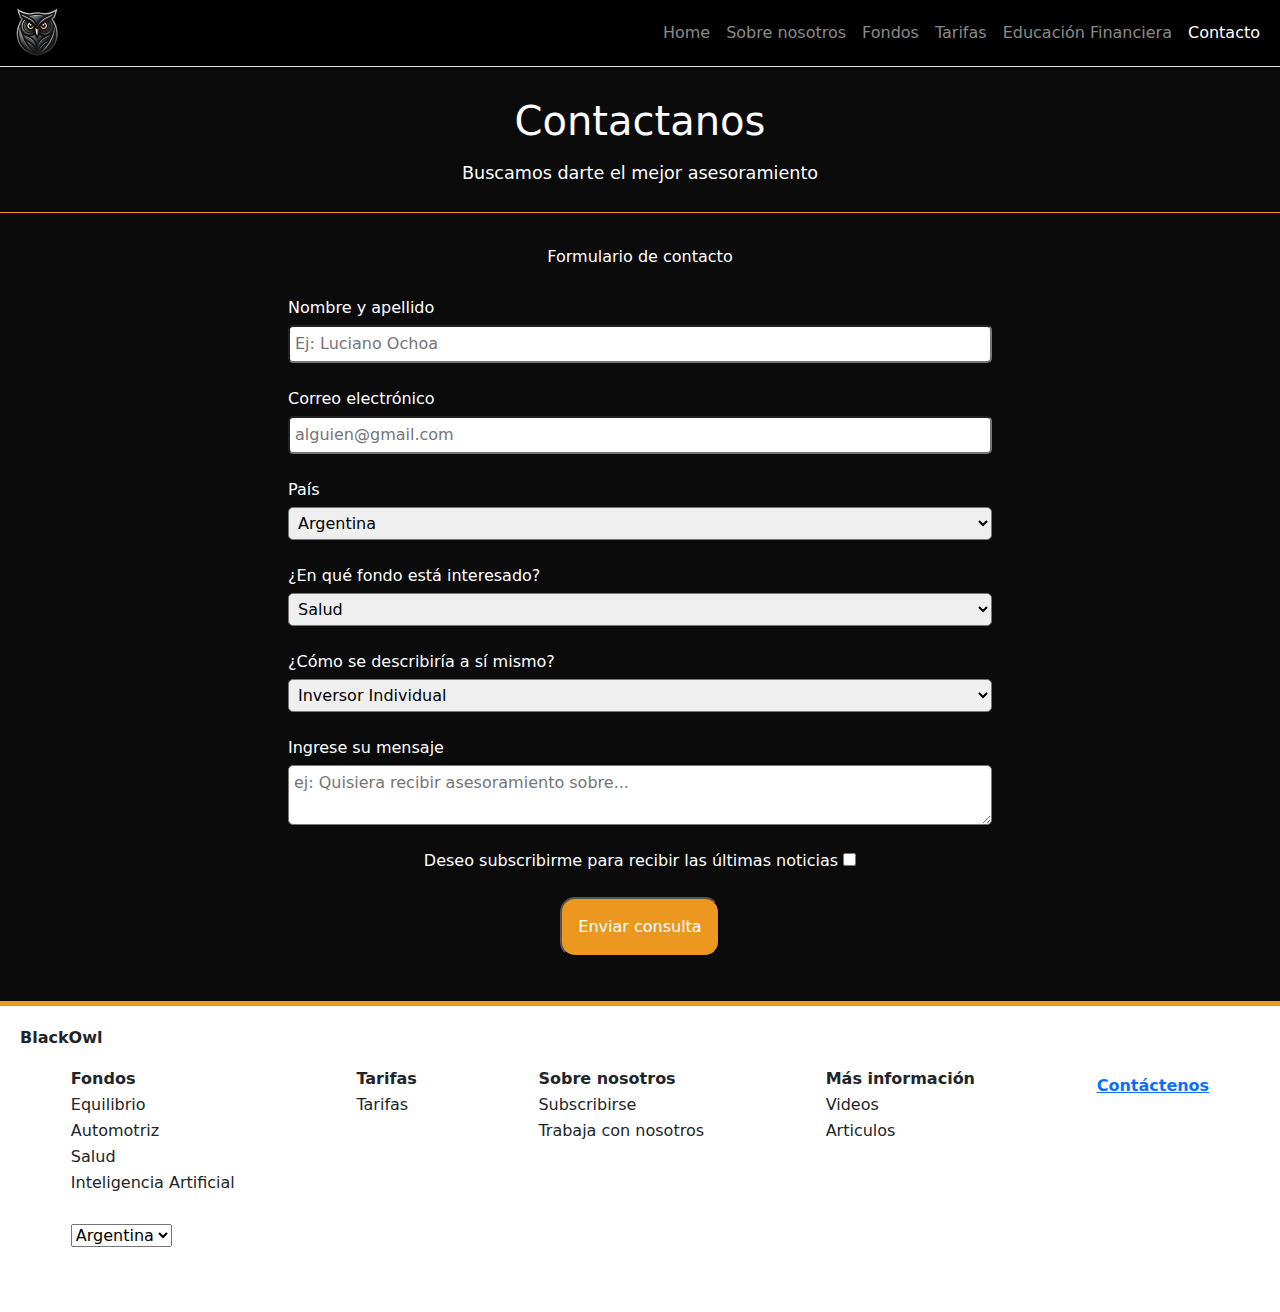
==== commit 9cc57340: "Modificaciones en diseño y agregado de etiquetas Meta" ====
--- a/pages/contacto.html
+++ b/pages/contacto.html
@@ -4,6 +4,8 @@
 <head>
     <meta charset="UTF-8">
     <meta name="viewport" content="width=device-width, initial-scale=1.0">
+    <meta name="description" content="Contáctanos para asesoría financiera y trading. Estamos listos para ayudarte a
+    alcanzar tus objetivos económicos con confianza y profesionalismo.">
     <link href="https://cdn.jsdelivr.net/npm/bootstrap@5.3.3/dist/css/bootstrap.min.css" rel="stylesheet"
         integrity="sha384-QWTKZyjpPEjISv5WaRU9OFeRpok6YctnYmDr5pNlyT2bRjXh0JMhjY6hW+ALEwIH" crossorigin="anonymous">
     <link rel="stylesheet" href="../css/styles.css">
@@ -25,9 +27,9 @@
         </nav>-->
         <header class="navbar navbar-expand-lg navbar-dark border-bottom">
             <div class="container-fluid">
-                
+
                 <a href="../index.html"><img src="../images/logo.png" alt="" class="w-50"></a>
-                
+
                 <button class="navbar-toggler" type="button" data-bs-toggle="collapse"
                     data-bs-target="#navbarNavAltMarkup" aria-controls="navbarNavAltMarkup" aria-expanded="false"
                     aria-label="Toggle navigation">
@@ -56,10 +58,10 @@
             <br>
 
             <h4>Formulario de contacto</h4>
-            <form  class="Contactanos">
+            <form class="Contactanos">
                 <div>
                     <label for="nombre">Nombre y apellido</label>
-                    <input class="formulariocontacto" type="text" id="nombre" placeholder="Ej: Sofía Martinez">
+                    <input class="formulariocontacto" type="text" id="nombre" placeholder="Ej: Luciano Ochoa">
                 </div>
                 <br>
                 <div>
--- a/css/styles.css
+++ b/css/styles.css
@@ -119,13 +119,14 @@
   z-index: 2;
 }
 .background-container .titulos {
-  margin-left: 10px;
+  margin-left: 20px;
   position: relative;
   z-index: 3;
   top: 50%;
   transform: translateY(-50%);
 }
 .background-container .titulos h1 {
+  width: 80vw;
   text-align: left;
   padding: 10px;
   font-size: 2.5rem;
@@ -135,7 +136,7 @@
   text-align: left;
   padding: 0;
   margin: 10px;
-  max-width: 800px;
+  width: 70vw;
 }
 .background-container .titulos .boton {
   background-color: #EC9720;
@@ -186,7 +187,7 @@
 }
 @media (min-width: 1400px) {
   .background-container .titulos h1 {
-    font-size: 3.5rem;
+    font-size: 5rem;
   }
   .background-container .titulos p {
     font-size: 1.5rem;
@@ -500,7 +501,7 @@
   justify-content: center;
   align-items: center;
   width: 45vw;
-  height: 60vw;
+  height: 60vh;
   border: 1px solid #EC9720;
 }
 .fondoshome .fondosHome h3 {
@@ -512,8 +513,8 @@
   font-size: 0.8rem;
 }
 .fondoshome .fondosHome .imagenesfondos2 {
-  height: 20vw;
-  width: 20vw;
+  height: 15vh;
+  width: 15vw;
   padding-top: 10px;
 }
 .fondoshome .fondosHome .fondo1 {
@@ -551,7 +552,7 @@
     font-size: 1.2rem;
   }
   .fondoshome .fondosHome .imagenesfondos2 {
-    height: 15vw;
+    height: 20vh;
     width: 15vw;
     padding-top: 10px;
   }
@@ -579,15 +580,12 @@
     justify-content: center;
     align-items: center;
     width: 20vw;
-    height: 30vw;
+    height: 50vh;
     border: 1px solid #EC9720;
   }
-  .fondoshome .fondosHome h3 {
-    font-size: 1rem;
-  }
   .fondoshome .fondosHome .imagenesfondos2 {
-    height: 10vw;
-    width: 10vw;
+    height: 18vh;
+    width: 8vw;
     padding-top: 10px;
   }
 }
@@ -620,13 +618,26 @@
   }
 }
 
-.quienessomos .imgteam img {
-  width: 100vw;
-  height: 100vh;
-}
-
-.accordionosotros #accordionNosotros {
-  width: 100vw;
+.parrafo p {
+  font-size: 0.8rem;
+  text-align: center;
+  padding: 40px;
+  border-bottom: 0.5px solid gray;
+}
+@media (min-width: 768px) {
+  .parrafo p {
+    font-size: 1rem;
+  }
+}
+@media (min-width: 1040px) {
+  .parrafo p {
+    font-size: 1.1rem;
+  }
+}
+@media (min-width: 1400px) {
+  .parrafo p {
+    font-size: 1.2rem;
+  }
 }
 
 .quehacemos {
@@ -649,7 +660,6 @@
   padding-top: 15px;
 }
 .quehacemos div p {
-  border-top: 1px solid gray;
   font-size: 0.8rem;
   text-align: center;
   padding: 5px;
@@ -686,6 +696,7 @@
   }
   .quehacemos div p {
     font-size: 1.1rem;
+    width: 30vw;
   }
 }
 @media (min-width: 1400px) {
@@ -794,50 +805,6 @@
   }
 }
 
-.background-container {
-  position: relative;
-  width: 100%;
-  height: 100vh;
-  overflow: hidden;
-}
-.background-container .background-video {
-  position: absolute;
-  top: 0;
-  left: 0;
-  width: 100%;
-  height: 100%;
-  object-fit: cover;
-  z-index: 1;
-}
-.background-container .overlay {
-  position: absolute;
-  top: 0;
-  left: 0;
-  width: 100%;
-  height: 100%;
-  background: rgba(99, 57, 6, 0.5);
-  z-index: 2;
-}
-.background-container .titulospaginas {
-  position: relative;
-  z-index: 3;
-  top: 40%;
-  transform: translateY(-50%);
-  display: flex;
-  flex-direction: column;
-}
-.background-container .titulospaginas h1 {
-  text-align: left;
-  padding: 10px;
-  font-size: 2.5rem;
-}
-.background-container .titulospaginas p {
-  font-size: 1.2rem;
-  text-align: left;
-  padding: 0;
-  margin: 10px;
-  max-width: 800px;
-}
 .background-container .titulospaginas .boton {
   background-color: #EC9720;
   font-size: 1rem;
@@ -845,66 +812,10 @@
   padding: 15px 50px;
   text-decoration: none;
   text-align: center;
-  margin: 10px;
+  margin-left: 20px;
 }
 .background-container .titulospaginas .boton:hover {
   background-color: rgb(38, 56, 63);
-}
-@media (min-width: 480px) {
-  .background-container {
-    height: 100vh;
-  }
-  .background-container .titulospaginas h1 {
-    font-size: 3rem;
-  }
-  .background-container .titulospaginas p {
-    font-size: 1.3rem;
-    padding: 0;
-    margin: 10px;
-  }
-  .background-container .titulospaginas .boton {
-    background-color: #EC9720;
-    font-size: 1.2rem;
-    border-radius: 15px;
-  }
-  .background-container .titulospaginas .boton:hover {
-    background-color: rgb(38, 56, 63);
-  }
-}
-@media (min-width: 1040px) {
-  .background-container {
-    height: 100vh;
-  }
-  .background-container .titulospaginas h1 {
-    font-size: 4rem;
-  }
-  .background-container .titulospaginas p {
-    font-size: 1.4rem;
-  }
-}
-@media (min-width: 1400px) {
-  .background-container {
-    height: 100vh;
-  }
-  .background-container .titulospaginas h1 {
-    font-size: 5rem;
-  }
-  .background-container .titulospaginas p {
-    text-align: left;
-    font-size: 1.5rem;
-  }
-  .background-container .titulospaginas .boton {
-    background-color: #EC9720;
-    font-size: 1.2rem;
-    border-radius: 15px;
-    padding: 15px 50px;
-    text-decoration: none;
-    text-align: center;
-    margin: 10px;
-  }
-  .background-container .titulospaginas .boton:hover {
-    background-color: rgb(38, 56, 63);
-  }
 }
 
 .conteinerFondos {
@@ -930,7 +841,7 @@
   backface-visibility: hidden;
   overflow: hidden;
   transition: 0.5s;
-  border: 1px solid #EC9720;
+  border: 0.5px solid #EC9720;
 }
 .conteinerFondos .cardFondo .front {
   transform: rotateY(0deg);
@@ -939,8 +850,8 @@
   justify-content: center;
 }
 .conteinerFondos .cardFondo .front .imagenesfondos2 {
-  height: 50vw;
-  width: 50vw;
+  height: 20vh;
+  width: 20vw;
 }
 .conteinerFondos .cardFondo .front h3 {
   font-size: 1rem;
@@ -979,12 +890,6 @@
 .conteinerFondos .cardFondo:hover .back {
   transform: rotateY(360deg);
 }
-@media (min-width: 320px) {
-  .conteinerFondos .cardFondo .front .imagenesfondos2 {
-    height: 30vw;
-    width: 30vw;
-  }
-}
 @media (min-width: 468px) {
   .conteinerFondos {
     display: grid;
@@ -1013,7 +918,7 @@
     place-items: center;
   }
   .conteinerFondos .cardFondo {
-    width: 360px;
+    width: 300px;
     height: 400px;
   }
   .conteinerFondos .cardFondo .front .imagenesfondos2 {
@@ -1088,8 +993,8 @@
   position: absolute;
   top: 0;
   left: 0;
-  width: 100%;
-  height: 100%;
+  width: 100vw;
+  height: 100vh;
   object-fit: cover;
   z-index: 1;
 }
@@ -1102,21 +1007,21 @@
   background: rgba(12, 12, 12, 0.801);
   z-index: 2;
 }
-.background-container .titulostarifas {
+.background-container .titulospaginas {
   position: relative;
   z-index: 3;
-  top: 40%;
+  top: 50%;
   transform: translateY(-50%);
 }
-.background-container .titulostarifas .tarifas {
+.background-container .titulospaginas h1 {
+  font-size: 2.5rem;
   margin-left: 20px;
 }
-.background-container .titulostarifas .tarifas h1 {
-  font-size: 2.5rem;
-}
-.background-container .titulostarifas p {
-  margin: 20px;
+.background-container .titulospaginas p {
+  width: 70vw;
   font-size: 1.2rem;
+  margin-left: 20px;
+  margin-top: 20px;
 }
 
 .categorias h2 {
@@ -1161,10 +1066,10 @@
 }
 
 @media (min-width: 480px) {
-  .titulostarifas h1 {
+  .background-container .titulospaginas h1 {
     font-size: 3rem;
   }
-  .titulostarifas p {
+  .background-container .titulospaginas p {
     font-size: 1.3rem;
   }
   .categorias h2 {
@@ -1228,10 +1133,10 @@
   }
 }
 @media (min-width: 1040px) {
-  .titulostarifas h1 {
+  .background-container .titulospaginas h1 {
     font-size: 4rem;
   }
-  .titulostarifas p {
+  .background-container .titulospaginas p {
     font-size: 1.4rem;
   }
   .categorias h2 {
@@ -1268,10 +1173,10 @@
   }
 }
 @media (min-width: 1400px) {
-  .titulostarifas h1 {
+  .background-container .titulospaginas h1 {
     font-size: 5rem;
   }
-  .titulostarifas p {
+  .background-container .titulospaginas p {
     font-size: 1.5rem;
   }
   .categorias h2 {
@@ -1294,23 +1199,13 @@
     background-color: rgb(38, 56, 63);
   }
 }
-.titulospaginas h1 {
-  text-align: left;
-  padding: 10px;
-}
-.titulospaginas p {
-  text-align: left;
-  margin: 20px;
-  font-size: 0.8rem;
-}
-
 .articuloseducativos {
   display: flex;
   flex-direction: column;
   justify-content: center;
   align-items: center;
   padding: 20px;
-  gap: 20px;
+  gap: 10px;
 }
 .articuloseducativos .card {
   display: flex;
@@ -1320,13 +1215,12 @@
   width: 80vw;
   height: 90vw;
   background-color: black;
-  box-shadow: 0px 0px 10px gray;
+  border: 1px solid gray;
 }
 .articuloseducativos .card img {
-  width: 50vw;
-  height: 60vw;
+  width: 38vw;
+  height: 18vh;
   padding: 20px;
-  margin-left: 50px;
 }
 .articuloseducativos .card-body {
   display: flex;
@@ -1334,21 +1228,41 @@
   align-items: center;
 }
 .articuloseducativos .card-body strong {
+  margin-top: 10px;
   font-size: 0.9rem;
 }
 .articuloseducativos .card-body a {
   font-size: 0.9rem;
   padding: 10px 15px;
+  margin-top: 20px;
 }
 
 @media (min-width: 480px) {
+  .titulospaginas h1 {
+    font-size: 3rem;
+  }
   .titulospaginas p {
-    font-size: 1rem;
-    padding: 30px;
+    font-size: 1.3rem;
+  }
+  .titulospaginas .boton {
+    background-color: #EC9720;
+    font-size: 1.3rem;
+    border-radius: 15px;
+  }
+  .titulospaginas .boton:hover {
+    background-color: rgb(38, 56, 63);
+  }
+  .articuloseducativos {
+    display: grid;
+    grid-template-areas: "articulo1 articulo2" "articulo3 articulo4";
   }
   .articuloseducativos .card {
-    width: 65vw;
-    height: 85vw;
+    width: 40vw;
+    height: 45vh;
+  }
+  .articuloseducativos .card img {
+    width: 22vw;
+    height: 20vh;
   }
   .articuloseducativos .card-body strong {
     font-size: 1rem;
@@ -1357,11 +1271,36 @@
     font-size: 1rem;
   }
 }
+@media (min-width: 768px) {
+  .articuloseducativos .card {
+    width: 35vw;
+    height: 44vh;
+  }
+  .articuloseducativos .card img {
+    width: 15vw;
+    height: 20vh;
+  }
+  .articuloseducativos .card-body strong {
+    font-size: 1rem;
+  }
+  .articuloseducativos .card-body a {
+    font-size: 1rem;
+  }
+}
 @media (min-width: 1040px) {
+  .titulospaginas h1 {
+    font-size: 4rem;
+  }
   .titulospaginas p {
-    padding-left: 60px;
-    padding-right: 60px;
-    font-size: 1.1rem;
+    font-size: 1.4rem;
+  }
+  .titulospaginas .boton {
+    background-color: #EC9720;
+    font-size: 1.2rem;
+    border-radius: 15px;
+  }
+  .titulospaginas .boton:hover {
+    background-color: rgb(38, 56, 63);
   }
   .articuloseducativos {
     margin-top: 40px;
@@ -1370,13 +1309,12 @@
     justify-content: center;
   }
   .articuloseducativos .card {
-    width: 30vw;
-    height: 35vw;
+    width: 25vw;
+    height: 45vh;
   }
   .articuloseducativos .card img {
-    width: 18vw;
-    height: 20vw;
-    padding: 10px;
+    width: 8vw;
+    height: 18vh;
   }
   .articuloseducativos .card-body strong {
     font-size: 0.9rem;
@@ -1386,27 +1324,25 @@
   }
 }
 @media (min-width: 1400px) {
+  .titulospaginas h1 {
+    font-size: 5rem;
+  }
   .titulospaginas p {
-    padding-left: 70px;
-    padding-right: 70px;
-    text-align: justify;
-    font-size: 1.2rem;
+    font-size: 1.5rem;
   }
   .articuloseducativos {
-    margin-top: 40px;
     display: flex;
     flex-direction: row;
     justify-content: center;
     align-items: center;
   }
   .articuloseducativos .card {
-    width: 35vw;
-    height: 30vw;
+    width: 20vw;
+    height: 45vh;
   }
   .articuloseducativos .card img {
-    width: 15vw;
-    height: 15vw;
-    padding: 10px;
+    width: 10vw;
+    height: 20vh;
   }
   .articuloseducativos .card-body strong {
     font-size: 1.1rem;
